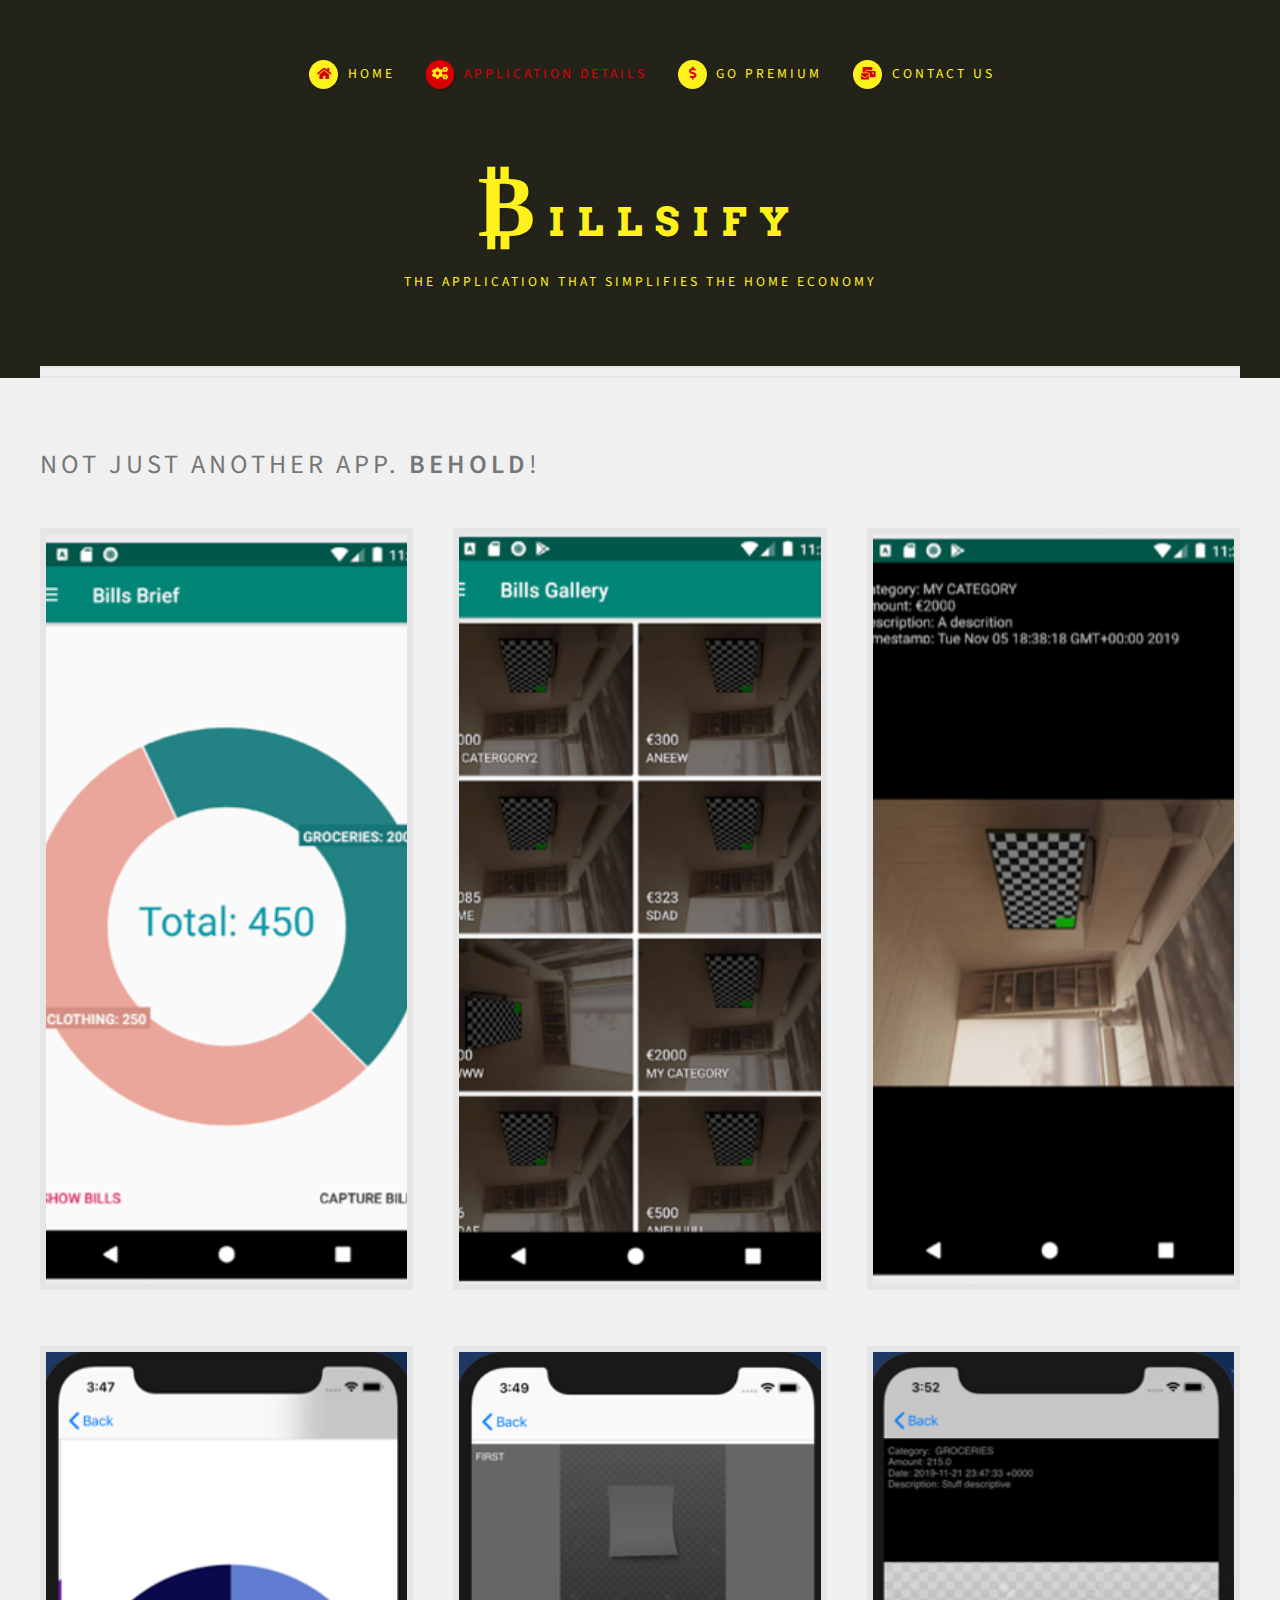
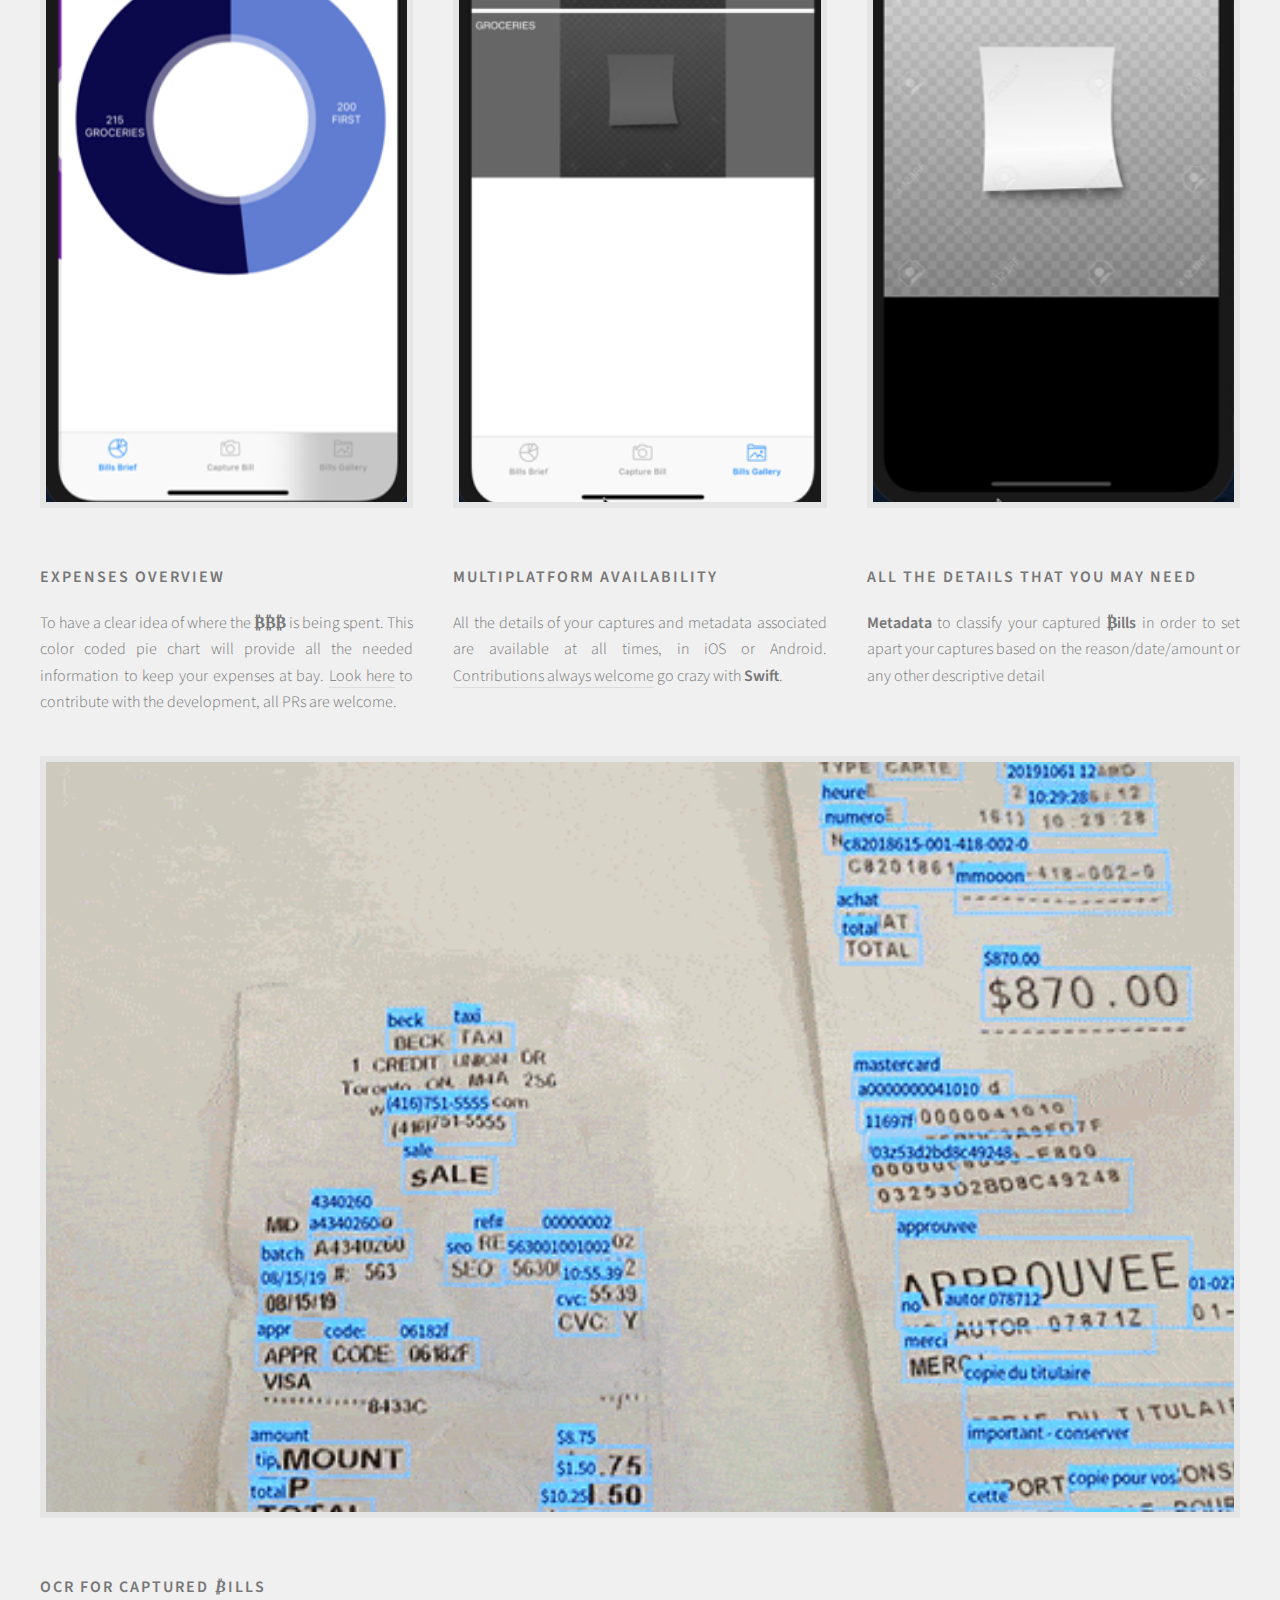
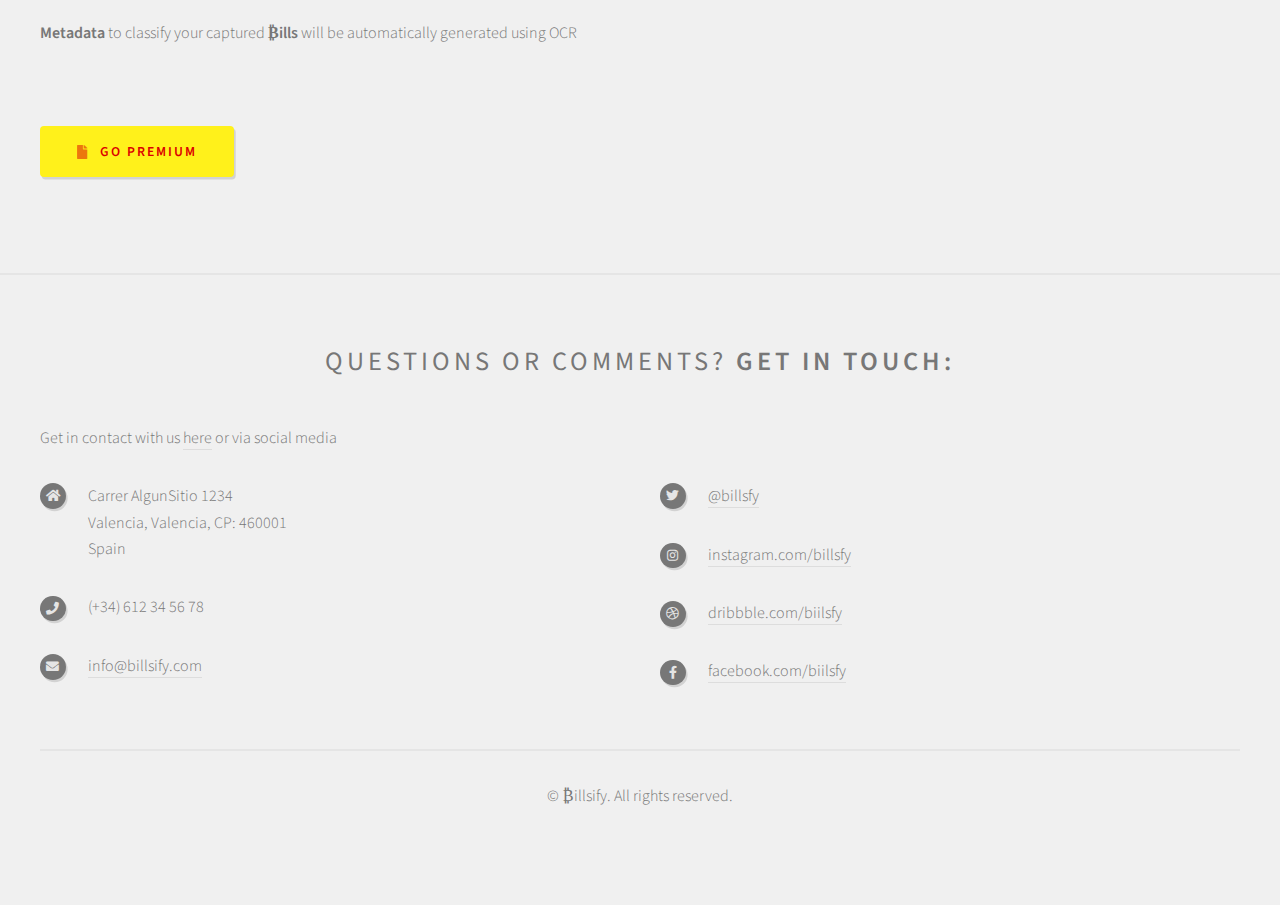
==== views/application_details.html @ 8089e992 "Initial markup for Bilsify web app" ====
<!DOCTYPE HTML>
<html lang="en">
	<head>
		<title>Billsify Home</title>
		<meta charset="utf-8" />
		<link rel="shortcut icon" href="../images/favicon.ico" type="image/x-icon">
		<meta name="viewport" content="width=device-width, initial-scale=1" />
		<link rel="stylesheet" href="../css/main.css" />
	</head>
	<body class="left-sidebar is-preload">
		<div id="page-wrapper">

			<!-- Header -->
				<section id="header">
					<div class="container">

						<!-- Logo -->
						<h1 id="logo"><a href="../index.html"><i>₿</i>illsify</a></h1>
						<p>The application that simplifies the home economy</p>

						<!-- Nav -->
						<nav id="nav">
							<ul>
								<li><a class="icon solid fa-home" href="../index.html"><span>Home</span></a></li>
								<li class="active"><a class="icon solid fa-cogs" href="application_details.html"><span>Application Details</span></a></li>
								<li><a class="icon solid fa-dollar-sign" href="go_premium.html"><span>Go premium </span></a></li>
								<li><a class="icon solid fa-mail-bulk" href="contact.html"><span>Contact Us</span></a></li>
							</ul>
						</nav>

					</div>
				</section>

			<!-- Main -->
				<section id="main">
					<div class="container">
						<header>
							<h2>Not just another app. <strong>Behold</strong>!</h2>
						</header>
						<div class="row aln-center">
							<div class="col-4 col-6-medium col-12-small">

								<!-- Feature -->
								<section>
									<a href="application_details.html" class="image featured"><img src="../images/AppHome.png" alt="Bllsify Home Android" /></a>
									<a href="application_details.html" class="image featured"><img src="../images/AppHomeiOS.png" alt="Bllsify Home iOS" /></a>
									<header>
										<h3>Expenses overview</h3>
									</header>
									<p>To have a clear idea of where the <strong>₿₿₿</strong> is being spent. This color coded pie chart will provide all the needed information to keep your expenses at bay.
										<a href="https://github.com/lismenealo/billsify_android">Look here</a> to contribute with the development, all PRs are welcome.</p>
								</section>

							</div>
							<div class="col-4 col-6-medium col-12-small">

								<!-- Feature -->
								<section>
									<a href="application_details.html" class="image featured"><img src="../images/AppBillsGallery.png" alt="Bills Gallery Android Application" /></a>
									<a href="application_details.html" class="image featured"><img src="../images/AppBillsGalleryiOS.png" alt="Bills Gallery iOS Application" /></a>
									<header>
										<h3>Multiplatform availability</h3>
									</header>
									<p>All the details of your captures and metadata associated are available at all times, in iOS or Android.
										<a href="https://github.com/lismenealo/billsify_macos">Contributions always welcome</a> go crazy with <strong>Swift</strong>.</p>
								</section>

							</div>
							<div class="col-4 col-6-medium col-12-small">

								<!-- Feature -->
								<section>
									<a href="application_details.html" class="image featured"><img src="../images/AppsBillDetails.png" alt="Bill's details Android Application" /></a>
									<a href="application_details.html" class="image featured"><img src="../images/AppsBillDetailsiOS.png" alt="Bill's details iOS Application" /></a>
									<header>
										<h3>All the details that you may need</h3>
									</header>
									<p><strong>Metadata</strong> to classify your captured <strong>₿ills</strong>
										in order to set apart your captures based on the reason/date/amount or any other descriptive detail</p>
								</section>

							</div>
							<div class="col-12">
								<!-- Feature -->
								<section>
									<a href="application_details.html" class="image featured"><img src="../images/OCR-Animation-Low-Quality-Image-540px-opt.gif" alt="Bill's details iOS Application" /></a>
									<header>
										<h3>OCR for captured <i>₿</i>ills</h3>
									</header>
									<p><strong>Metadata</strong> to classify your captured <strong>₿ills</strong> will be automatically generated using OCR</p>
								</section>
							</div>
							<div class="col-12">
								<ul class="actions">
									<li><a href="go_premium.html" class="button icon solid fa-file">Go Premium</a></li>
								</ul>
							</div>
						</div>
					</div>
				</section>

			<!-- Footer -->
				<section id="footer">
					<div class="container">
						<header>
							<h2>Questions or comments? <strong>Get in <a href="contact.html">touch:</a></strong></h2>
						</header>
						<div class="row">
							<div class="col-12 col-12-medium">
								<section>
									<h2 class="hidden">Contact us</h2>
									<p>Get in contact with us <a href="contact.html">here</a> or via social media</p>
									<div class="row">
										<div class="col-6 col-12-small">
											<ul class="icons">
												<li class="icon solid fa-home">
													Carrer AlgunSitio 1234<br />
													Valencia, Valencia, CP: 460001<br />
													Spain
												</li>
												<li class="icon solid fa-phone">
													(+34) 612 34 56 78
												</li>
												<li class="icon solid fa-envelope">
													<a href="contact.html#">info@billsify.com</a>
												</li>
											</ul>
										</div>
										<div class="col-6 col-12-small">
											<ul class="icons">
												<li class="icon brands fa-twitter">
													<a href="#">@billsfy</a>
												</li>
												<li class="icon brands fa-instagram">
													<a href="#">instagram.com/billsfy</a>
												</li>
												<li class="icon brands fa-dribbble">
													<a href="#">dribbble.com/biilsfy</a>
												</li>
												<li class="icon brands fa-facebook-f">
													<a href="#">facebook.com/biilsfy</a>
												</li>
											</ul>
										</div>
									</div>
								</section>
							</div>
						</div>
					</div>
					<div id="copyright" class="container">
						<ul class="links">
							<li>&copy; ₿illsify. All rights reserved.</li>
						</ul>
					</div>
				</section>

		</div>
	</body>
</html>
---- css/main.css ----
@import url("fontawesome-all.min.css");
@import url("https://fonts.googleapis.com/css?family=Source+Sans+Pro:300,400,600|Arvo:700");

:root {
	--main-bg-color: #23231a;
	--main-accent-color: #db0000;
	--main-basic-color: #fff11b;
	--banner-border: #e5e5e5;
	--body-bg: #f0f0f0;
	--body-basic-color: #777;
}

html, body, div, span, applet, object,
iframe, h1, h2, h3, h4, h5, h6, p, blockquote,
pre, a, abbr, acronym, address, big, cite,
code, del, dfn, em, img, ins, kbd, q, s, samp,
small, strike, strong, sub, sup, tt, var, b,
u, i, center, dl, dt, dd, ol, ul, li, fieldset,
form, label, legend, table, caption, tbody,
tfoot, thead, tr, th, td, article, aside,
canvas, details, embed, figure, figcaption,
footer, header, hgroup, menu, nav, output, ruby,
section, summary, time, mark, audio, video {
	margin: 0;
	padding: 0;
	border: 0;
	font-size: 100%;
	font: inherit;
	vertical-align: baseline;
}

article, aside, details, figcaption, figure,
footer, header, hgroup, menu, nav, section {
	display: block;
}

body {
	line-height: 1;
}

ol, ul {
	list-style: none;
}

blockquote, q {
	quotes: none;
}

blockquote:before, blockquote:after, q:before, q:after {
		content: '';
		content: none;
}

table {
	border-collapse: collapse;
	border-spacing: 0;
}

body {
	-webkit-text-size-adjust: none;
}

mark {
	background-color: transparent;
	color: inherit;
}

input::-moz-focus-inner {
	border: 0;
	padding: 0;
}

input:not([type=checkbox]), select, textarea {
	-moz-appearance: none;
	-webkit-appearance: none;
	-ms-appearance: none;
	appearance: none;
}

.hidden {
	display: none !important;
}
/* Basic */

	html {
		box-sizing: border-box;
	}

	*, *:before, *:after {
		box-sizing: inherit;
	}

	body {
		background:  var(--body-bg);
	}

	body.is-preload *, body.is-preload *:before, body.is-preload *:after {
			-moz-animation: none !important;
			-webkit-animation: none !important;
			-ms-animation: none !important;
			animation: none !important;
			-moz-transition: none !important;
			-webkit-transition: none !important;
			-ms-transition: none !important;
			transition: none !important;
	}

	body, input, textarea, select {
		font-family: 'Source Sans Pro';
		font-weight: 300;
		color: var(--body-basic-color);
		line-height: 1.65em;
		font-size: 15pt;
	}

	h1, h2, h3, h4, h5, h6 {
		font-weight: 600;
		text-transform: uppercase;
		color:  var(--body-basic-color);
	}

	h1 a, h2 a, h3 a, h4 a, h5 a, h6 a {
		color: inherit;
		text-decoration: none;
		border: 0;
	}

	h2 {
		font-size: 1.65em;
		font-weight: 400;
		letter-spacing: 4px;
		margin: 0 0 1.5em 0;
		line-height: 1.75em;
	}

	h3 {
		font-size: 1em;
		letter-spacing: 2px;
		margin: 0 0 1.25em 0;
	}

	a {
		-moz-transition: color 0.25s ease-in-out, border-bottom-color 0.25s ease-in-out;
		-webkit-transition: color 0.25s ease-in-out, border-bottom-color 0.25s ease-in-out;
		-ms-transition: color 0.25s ease-in-out, border-bottom-color 0.25s ease-in-out;
		transition: color 0.25s ease-in-out, border-bottom-color 0.25s ease-in-out;
		color: var(--body-basic-color);
		text-decoration: none;
		border-bottom: solid 1px #ddd;
	}

		a strong {
			-moz-transition: color 0.25s ease-in-out, border-bottom-color 0.25s ease-in-out;
			-webkit-transition: color 0.25s ease-in-out, border-bottom-color 0.25s ease-in-out;
			-ms-transition: color 0.25s ease-in-out, border-bottom-color 0.25s ease-in-out;
			transition: color 0.25s ease-in-out, border-bottom-color 0.25s ease-in-out;
		}

		a:hover {
			color:  var(--main-accent-color);
			border-bottom-color: rgba(255, 255, 255, 0);
		}

			a:hover strong {
				color:  var(--main-accent-color);
			}

	strong, b {
		font-weight: 600;
		color: var(--body-basic-color);
	}

	em, i {
		font-style: italic;
	}

	sub {
		position: relative;
		top: 0.5em;
		font-size: 0.8em;
	}

	sup {
		position: relative;
		top: -0.5em;
		font-size: 0.8em;
	}

	hr {
		border: 0;
		border-top: solid 1px var(--banner-border);
	}

	blockquote {
		border-left: solid 0.5em var(--banner-border);
		padding: 1em 0 1em 2em;
		font-style: italic;
	}

	p {
		text-align: justify;
		margin-bottom: 2em;
	}

	ul, ol, dl, table, blockquote {
		margin-bottom: 2em;
	}

	br.clear {
		clear: both;
	}

/* Container */

	.container {
		margin: 0 auto;
		max-width: 100%;
		width: 70em;
	}

		@media screen and (max-width: 1680px) {

			.container {
				width: 68em;
			}

		}

		@media screen and (max-width: 1280px) {

			.container {
				width: calc(100% - 80px);
			}

		}

		@media screen and (max-width: 980px) {

			.container {
				width: calc(100% - 100px);
			}

		}

		@media screen and (max-width: 736px) {

			.container {
				width: calc(100% - 40px);
			}

		}

/* Row */

	.row {
		display: flex;
		flex-wrap: wrap;
		box-sizing: border-box;
		align-items: stretch;
	}

		.row > * {
			box-sizing: border-box;
		}

		.row.gtr-uniform > * > :last-child {
			margin-bottom: 0;
		}

		.row.aln-left {
			justify-content: flex-start;
		}

		.row.aln-center {
			justify-content: center;
		}

		.row.aln-right {
			justify-content: flex-end;
		}

		.row.aln-top {
			align-items: flex-start;
		}

		.row.aln-middle {
			align-items: center;
		}

		.row.aln-bottom {
			align-items: flex-end;
		}

		.row > .imp {
			order: -1;
		}

		.row > .col-1 {
			width: 8.33333%;
		}

		.row > .off-1 {
			margin-left: 8.33333%;
		}

		.row > .col-2 {
			width: 16.66667%;
		}

		.row > .off-2 {
			margin-left: 16.66667%;
		}

		.row > .col-3 {
			width: 25%;
		}

		.row > .off-3 {
			margin-left: 25%;
		}

		.row > .col-4 {
			width: 33.33333%;
		}

		.row > .off-4 {
			margin-left: 33.33333%;
		}

		.row > .col-5 {
			width: 41.66667%;
		}

		.row > .off-5 {
			margin-left: 41.66667%;
		}

		.row > .col-6 {
			width: 50%;
		}

		.row > .off-6 {
			margin-left: 50%;
		}

		.row > .col-7 {
			width: 58.33333%;
		}

		.row > .off-7 {
			margin-left: 58.33333%;
		}

		.row > .col-8 {
			width: 66.66667%;
		}

		.row > .off-8 {
			margin-left: 66.66667%;
		}

		.row > .col-9 {
			width: 75%;
		}

		.row > .off-9 {
			margin-left: 75%;
		}

		.row > .col-10 {
			width: 83.33333%;
		}

		.row > .off-10 {
			margin-left: 83.33333%;
		}

		.row > .col-11 {
			width: 91.66667%;
		}

		.row > .off-11 {
			margin-left: 91.66667%;
		}

		.row > .col-12 {
			width: 100%;
		}

		.row > .off-12 {
			margin-left: 100%;
		}

		.row.gtr-0 {
			margin-top: 0px;
			margin-left: 0px;
		}

			.row.gtr-0 > * {
				padding: 0px 0 0 0px;
			}

			.row.gtr-0.gtr-uniform {
				margin-top: 0px;
			}

				.row.gtr-0.gtr-uniform > * {
					padding-top: 0px;
				}

		.row.gtr-25 {
			margin-top: -12.5px;
			margin-left: -12.5px;
		}

			.row.gtr-25 > * {
				padding: 12.5px 0 0 12.5px;
			}

			.row.gtr-25.gtr-uniform {
				margin-top: -12.5px;
			}

				.row.gtr-25.gtr-uniform > * {
					padding-top: 12.5px;
				}

		.row.gtr-50 {
			margin-top: -25px;
			margin-left: -25px;
		}

			.row.gtr-50 > * {
				padding: 25px 0 0 25px;
			}

			.row.gtr-50.gtr-uniform {
				margin-top: -25px;
			}

				.row.gtr-50.gtr-uniform > * {
					padding-top: 25px;
				}

		.row {
			margin-top: -50px;
			margin-left: -50px;
		}

			.row > * {
				padding: 50px 0 0 50px;
			}

			.row.gtr-uniform {
				margin-top: -50px;
			}

				.row.gtr-uniform > * {
					padding-top: 50px;
				}

		.row.gtr-150 {
			margin-top: -75px;
			margin-left: -75px;
		}

			.row.gtr-150 > * {
				padding: 75px 0 0 75px;
			}

			.row.gtr-150.gtr-uniform {
				margin-top: -75px;
			}

				.row.gtr-150.gtr-uniform > * {
					padding-top: 75px;
				}

		.row.gtr-200 {
			margin-top: -100px;
			margin-left: -100px;
		}

			.row.gtr-200 > * {
				padding: 100px 0 0 100px;
			}

			.row.gtr-200.gtr-uniform {
				margin-top: -100px;
			}

				.row.gtr-200.gtr-uniform > * {
					padding-top: 100px;
				}

		@media screen and (max-width: 1680px) {

			.row {
				display: flex;
				flex-wrap: wrap;
				box-sizing: border-box;
				align-items: stretch;
			}

				.row > * {
					box-sizing: border-box;
				}

				.row.gtr-uniform > * > :last-child {
					margin-bottom: 0;
				}

				.row.aln-left {
					justify-content: flex-start;
				}

				.row.aln-center {
					justify-content: center;
				}

				.row.aln-right {
					justify-content: flex-end;
				}

				.row.aln-top {
					align-items: flex-start;
				}

				.row.aln-middle {
					align-items: center;
				}

				.row.aln-bottom {
					align-items: flex-end;
				}

				.row > .imp-xlarge {
					order: -1;
				}

				.row > .col-1-xlarge {
					width: 8.33333%;
				}

				.row > .off-1-xlarge {
					margin-left: 8.33333%;
				}

				.row > .col-2-xlarge {
					width: 16.66667%;
				}

				.row > .off-2-xlarge {
					margin-left: 16.66667%;
				}

				.row > .col-3-xlarge {
					width: 25%;
				}

				.row > .off-3-xlarge {
					margin-left: 25%;
				}

				.row > .col-4-xlarge {
					width: 33.33333%;
				}

				.row > .off-4-xlarge {
					margin-left: 33.33333%;
				}

				.row > .col-5-xlarge {
					width: 41.66667%;
				}

				.row > .off-5-xlarge {
					margin-left: 41.66667%;
				}

				.row > .col-6-xlarge {
					width: 50%;
				}

				.row > .off-6-xlarge {
					margin-left: 50%;
				}

				.row > .col-7-xlarge {
					width: 58.33333%;
				}

				.row > .off-7-xlarge {
					margin-left: 58.33333%;
				}

				.row > .col-8-xlarge {
					width: 66.66667%;
				}

				.row > .off-8-xlarge {
					margin-left: 66.66667%;
				}

				.row > .col-9-xlarge {
					width: 75%;
				}

				.row > .off-9-xlarge {
					margin-left: 75%;
				}

				.row > .col-10-xlarge {
					width: 83.33333%;
				}

				.row > .off-10-xlarge {
					margin-left: 83.33333%;
				}

				.row > .col-11-xlarge {
					width: 91.66667%;
				}

				.row > .off-11-xlarge {
					margin-left: 91.66667%;
				}

				.row > .col-12-xlarge {
					width: 100%;
				}

				.row > .off-12-xlarge {
					margin-left: 100%;
				}

				.row.gtr-0 {
					margin-top: 0px;
					margin-left: 0px;
				}

					.row.gtr-0 > * {
						padding: 0px 0 0 0px;
					}

					.row.gtr-0.gtr-uniform {
						margin-top: 0px;
					}

						.row.gtr-0.gtr-uniform > * {
							padding-top: 0px;
						}

				.row.gtr-25 {
					margin-top: -12.5px;
					margin-left: -12.5px;
				}

					.row.gtr-25 > * {
						padding: 12.5px 0 0 12.5px;
					}

					.row.gtr-25.gtr-uniform {
						margin-top: -12.5px;
					}

						.row.gtr-25.gtr-uniform > * {
							padding-top: 12.5px;
						}

				.row.gtr-50 {
					margin-top: -25px;
					margin-left: -25px;
				}

					.row.gtr-50 > * {
						padding: 25px 0 0 25px;
					}

					.row.gtr-50.gtr-uniform {
						margin-top: -25px;
					}

						.row.gtr-50.gtr-uniform > * {
							padding-top: 25px;
						}

				.row {
					margin-top: -50px;
					margin-left: -50px;
				}

					.row > * {
						padding: 50px 0 0 50px;
					}

					.row.gtr-uniform {
						margin-top: -50px;
					}

						.row.gtr-uniform > * {
							padding-top: 50px;
						}

				.row.gtr-150 {
					margin-top: -75px;
					margin-left: -75px;
				}

					.row.gtr-150 > * {
						padding: 75px 0 0 75px;
					}

					.row.gtr-150.gtr-uniform {
						margin-top: -75px;
					}

						.row.gtr-150.gtr-uniform > * {
							padding-top: 75px;
						}

				.row.gtr-200 {
					margin-top: -100px;
					margin-left: -100px;
				}

					.row.gtr-200 > * {
						padding: 100px 0 0 100px;
					}

					.row.gtr-200.gtr-uniform {
						margin-top: -100px;
					}

						.row.gtr-200.gtr-uniform > * {
							padding-top: 100px;
						}

		}

		@media screen and (max-width: 1280px) {

			.row {
				display: flex;
				flex-wrap: wrap;
				box-sizing: border-box;
				align-items: stretch;
			}

				.row > * {
					box-sizing: border-box;
				}

				.row.gtr-uniform > * > :last-child {
					margin-bottom: 0;
				}

				.row.aln-left {
					justify-content: flex-start;
				}

				.row.aln-center {
					justify-content: center;
				}

				.row.aln-right {
					justify-content: flex-end;
				}

				.row.aln-top {
					align-items: flex-start;
				}

				.row.aln-middle {
					align-items: center;
				}

				.row.aln-bottom {
					align-items: flex-end;
				}

				.row > .imp-large {
					order: -1;
				}

				.row > .col-1-large {
					width: 8.33333%;
				}

				.row > .off-1-large {
					margin-left: 8.33333%;
				}

				.row > .col-2-large {
					width: 16.66667%;
				}

				.row > .off-2-large {
					margin-left: 16.66667%;
				}

				.row > .col-3-large {
					width: 25%;
				}

				.row > .off-3-large {
					margin-left: 25%;
				}

				.row > .col-4-large {
					width: 33.33333%;
				}

				.row > .off-4-large {
					margin-left: 33.33333%;
				}

				.row > .col-5-large {
					width: 41.66667%;
				}

				.row > .off-5-large {
					margin-left: 41.66667%;
				}

				.row > .col-6-large {
					width: 50%;
				}

				.row > .off-6-large {
					margin-left: 50%;
				}

				.row > .col-7-large {
					width: 58.33333%;
				}

				.row > .off-7-large {
					margin-left: 58.33333%;
				}

				.row > .col-8-large {
					width: 66.66667%;
				}

				.row > .off-8-large {
					margin-left: 66.66667%;
				}

				.row > .col-9-large {
					width: 75%;
				}

				.row > .off-9-large {
					margin-left: 75%;
				}

				.row > .col-10-large {
					width: 83.33333%;
				}

				.row > .off-10-large {
					margin-left: 83.33333%;
				}

				.row > .col-11-large {
					width: 91.66667%;
				}

				.row > .off-11-large {
					margin-left: 91.66667%;
				}

				.row > .col-12-large {
					width: 100%;
				}

				.row > .off-12-large {
					margin-left: 100%;
				}

				.row.gtr-0 {
					margin-top: 0px;
					margin-left: 0px;
				}

					.row.gtr-0 > * {
						padding: 0px 0 0 0px;
					}

					.row.gtr-0.gtr-uniform {
						margin-top: 0px;
					}

						.row.gtr-0.gtr-uniform > * {
							padding-top: 0px;
						}

				.row.gtr-25 {
					margin-top: -10px;
					margin-left: -10px;
				}

					.row.gtr-25 > * {
						padding: 10px 0 0 10px;
					}

					.row.gtr-25.gtr-uniform {
						margin-top: -10px;
					}

						.row.gtr-25.gtr-uniform > * {
							padding-top: 10px;
						}

				.row.gtr-50 {
					margin-top: -20px;
					margin-left: -20px;
				}

					.row.gtr-50 > * {
						padding: 20px 0 0 20px;
					}

					.row.gtr-50.gtr-uniform {
						margin-top: -20px;
					}

						.row.gtr-50.gtr-uniform > * {
							padding-top: 20px;
						}

				.row {
					margin-top: -40px;
					margin-left: -40px;
				}

					.row > * {
						padding: 40px 0 0 40px;
					}

					.row.gtr-uniform {
						margin-top: -40px;
					}

						.row.gtr-uniform > * {
							padding-top: 40px;
						}

				.row.gtr-150 {
					margin-top: -60px;
					margin-left: -60px;
				}

					.row.gtr-150 > * {
						padding: 60px 0 0 60px;
					}

					.row.gtr-150.gtr-uniform {
						margin-top: -60px;
					}

						.row.gtr-150.gtr-uniform > * {
							padding-top: 60px;
						}

				.row.gtr-200 {
					margin-top: -80px;
					margin-left: -80px;
				}

					.row.gtr-200 > * {
						padding: 80px 0 0 80px;
					}

					.row.gtr-200.gtr-uniform {
						margin-top: -80px;
					}

						.row.gtr-200.gtr-uniform > * {
							padding-top: 80px;
						}

		}

		@media screen and (max-width: 980px) {

			.row {
				display: flex;
				flex-wrap: wrap;
				box-sizing: border-box;
				align-items: stretch;
			}

				.row > * {
					box-sizing: border-box;
				}

				.row.gtr-uniform > * > :last-child {
					margin-bottom: 0;
				}

				.row.aln-left {
					justify-content: flex-start;
				}

				.row.aln-center {
					justify-content: center;
				}

				.row.aln-right {
					justify-content: flex-end;
				}

				.row.aln-top {
					align-items: flex-start;
				}

				.row.aln-middle {
					align-items: center;
				}

				.row.aln-bottom {
					align-items: flex-end;
				}

				.row > .imp-medium {
					order: -1;
				}

				.row > .col-1-medium {
					width: 8.33333%;
				}

				.row > .off-1-medium {
					margin-left: 8.33333%;
				}

				.row > .col-2-medium {
					width: 16.66667%;
				}

				.row > .off-2-medium {
					margin-left: 16.66667%;
				}

				.row > .col-3-medium {
					width: 25%;
				}

				.row > .off-3-medium {
					margin-left: 25%;
				}

				.row > .col-4-medium {
					width: 33.33333%;
				}

				.row > .off-4-medium {
					margin-left: 33.33333%;
				}

				.row > .col-5-medium {
					width: 41.66667%;
				}

				.row > .off-5-medium {
					margin-left: 41.66667%;
				}

				.row > .col-6-medium {
					width: 50%;
				}

				.row > .off-6-medium {
					margin-left: 50%;
				}

				.row > .col-7-medium {
					width: 58.33333%;
				}

				.row > .off-7-medium {
					margin-left: 58.33333%;
				}

				.row > .col-8-medium {
					width: 66.66667%;
				}

				.row > .off-8-medium {
					margin-left: 66.66667%;
				}

				.row > .col-9-medium {
					width: 75%;
				}

				.row > .off-9-medium {
					margin-left: 75%;
				}

				.row > .col-10-medium {
					width: 83.33333%;
				}

				.row > .off-10-medium {
					margin-left: 83.33333%;
				}

				.row > .col-11-medium {
					width: 91.66667%;
				}

				.row > .off-11-medium {
					margin-left: 91.66667%;
				}

				.row > .col-12-medium {
					width: 100%;
				}

				.row > .off-12-medium {
					margin-left: 100%;
				}

				.row.gtr-0 {
					margin-top: 0px;
					margin-left: 0px;
				}

					.row.gtr-0 > * {
						padding: 0px 0 0 0px;
					}

					.row.gtr-0.gtr-uniform {
						margin-top: 0px;
					}

						.row.gtr-0.gtr-uniform > * {
							padding-top: 0px;
						}

				.row.gtr-25 {
					margin-top: -12.5px;
					margin-left: -12.5px;
				}

					.row.gtr-25 > * {
						padding: 12.5px 0 0 12.5px;
					}

					.row.gtr-25.gtr-uniform {
						margin-top: -12.5px;
					}

						.row.gtr-25.gtr-uniform > * {
							padding-top: 12.5px;
						}

				.row.gtr-50 {
					margin-top: -25px;
					margin-left: -25px;
				}

					.row.gtr-50 > * {
						padding: 25px 0 0 25px;
					}

					.row.gtr-50.gtr-uniform {
						margin-top: -25px;
					}

						.row.gtr-50.gtr-uniform > * {
							padding-top: 25px;
						}

				.row {
					margin-top: -50px;
					margin-left: -50px;
				}

					.row > * {
						padding: 50px 0 0 50px;
					}

					.row.gtr-uniform {
						margin-top: -50px;
					}

						.row.gtr-uniform > * {
							padding-top: 50px;
						}

				.row.gtr-150 {
					margin-top: -75px;
					margin-left: -75px;
				}

					.row.gtr-150 > * {
						padding: 75px 0 0 75px;
					}

					.row.gtr-150.gtr-uniform {
						margin-top: -75px;
					}

						.row.gtr-150.gtr-uniform > * {
							padding-top: 75px;
						}

				.row.gtr-200 {
					margin-top: -100px;
					margin-left: -100px;
				}

					.row.gtr-200 > * {
						padding: 100px 0 0 100px;
					}

					.row.gtr-200.gtr-uniform {
						margin-top: -100px;
					}

						.row.gtr-200.gtr-uniform > * {
							padding-top: 100px;
						}

		}

		@media screen and (max-width: 736px) {

			.row {
				display: flex;
				flex-wrap: wrap;
				box-sizing: border-box;
				align-items: stretch;
			}

				.row > * {
					box-sizing: border-box;
				}

				.row.gtr-uniform > * > :last-child {
					margin-bottom: 0;
				}

				.row.aln-left {
					justify-content: flex-start;
				}

				.row.aln-center {
					justify-content: center;
				}

				.row.aln-right {
					justify-content: flex-end;
				}

				.row.aln-top {
					align-items: flex-start;
				}

				.row.aln-middle {
					align-items: center;
				}

				.row.aln-bottom {
					align-items: flex-end;
				}

				.row > .imp-small {
					order: -1;
				}

				.row > .col-1-small {
					width: 8.33333%;
				}

				.row > .off-1-small {
					margin-left: 8.33333%;
				}

				.row > .col-2-small {
					width: 16.66667%;
				}

				.row > .off-2-small {
					margin-left: 16.66667%;
				}

				.row > .col-3-small {
					width: 25%;
				}

				.row > .off-3-small {
					margin-left: 25%;
				}

				.row > .col-4-small {
					width: 33.33333%;
				}

				.row > .off-4-small {
					margin-left: 33.33333%;
				}

				.row > .col-5-small {
					width: 41.66667%;
				}

				.row > .off-5-small {
					margin-left: 41.66667%;
				}

				.row > .col-6-small {
					width: 50%;
				}

				.row > .off-6-small {
					margin-left: 50%;
				}

				.row > .col-7-small {
					width: 58.33333%;
				}

				.row > .off-7-small {
					margin-left: 58.33333%;
				}

				.row > .col-8-small {
					width: 66.66667%;
				}

				.row > .off-8-small {
					margin-left: 66.66667%;
				}

				.row > .col-9-small {
					width: 75%;
				}

				.row > .off-9-small {
					margin-left: 75%;
				}

				.row > .col-10-small {
					width: 83.33333%;
				}

				.row > .off-10-small {
					margin-left: 83.33333%;
				}

				.row > .col-11-small {
					width: 91.66667%;
				}

				.row > .off-11-small {
					margin-left: 91.66667%;
				}

				.row > .col-12-small {
					width: 100%;
				}

				.row > .off-12-small {
					margin-left: 100%;
				}

				.row.gtr-0 {
					margin-top: 0px;
					margin-left: 0px;
				}

					.row.gtr-0 > * {
						padding: 0px 0 0 0px;
					}

					.row.gtr-0.gtr-uniform {
						margin-top: 0px;
					}

						.row.gtr-0.gtr-uniform > * {
							padding-top: 0px;
						}

				.row.gtr-25 {
					margin-top: -7.5px;
					margin-left: -7.5px;
				}

					.row.gtr-25 > * {
						padding: 7.5px 0 0 7.5px;
					}

					.row.gtr-25.gtr-uniform {
						margin-top: -7.5px;
					}

						.row.gtr-25.gtr-uniform > * {
							padding-top: 7.5px;
						}

				.row.gtr-50 {
					margin-top: -15px;
					margin-left: -15px;
				}

					.row.gtr-50 > * {
						padding: 15px 0 0 15px;
					}

					.row.gtr-50.gtr-uniform {
						margin-top: -15px;
					}

						.row.gtr-50.gtr-uniform > * {
							padding-top: 15px;
						}

				.row {
					margin-top: -30px;
					margin-left: -30px;
				}

					.row > * {
						padding: 30px 0 0 30px;
					}

					.row.gtr-uniform {
						margin-top: -30px;
					}

						.row.gtr-uniform > * {
							padding-top: 30px;
						}

				.row.gtr-150 {
					margin-top: -45px;
					margin-left: -45px;
				}

					.row.gtr-150 > * {
						padding: 45px 0 0 45px;
					}

					.row.gtr-150.gtr-uniform {
						margin-top: -45px;
					}

						.row.gtr-150.gtr-uniform > * {
							padding-top: 45px;
						}

				.row.gtr-200 {
					margin-top: -60px;
					margin-left: -60px;
				}

					.row.gtr-200 > * {
						padding: 60px 0 0 60px;
					}

					.row.gtr-200.gtr-uniform {
						margin-top: -60px;
					}

						.row.gtr-200.gtr-uniform > * {
							padding-top: 60px;
						}

		}

/* Sections/Article */

	section, article {
		margin-bottom: 3em;
	}

	section > :last-child,
	article > :last-child,
	section:last-child,
	article:last-child {
		margin-bottom: 0;
	}

/* Image */

	.image {
		-moz-transition: opacity 0.25s ease-in-out;
		-webkit-transition: opacity 0.25s ease-in-out;
		-ms-transition: opacity 0.25s ease-in-out;
		transition: opacity 0.25s ease-in-out;
		display: inline-block;
		border: solid 6px var(--banner-border) !important;
	}

		.image:hover {
			opacity: 0.9;
		}

		.image img {
			display: block;
			width: 100%;
			height: 750px;
			object-fit: cover;
			object-position: top;
		}

		.image.fit {
			display: block;
			width: 100%;
		}

		.image.featured {
			display: block;
			width: 100%;
			margin: 0 0 3.5em 0;
		}

		.image.left {
			float: left;
			margin: 0 1.5em 1.5em 0;
			position: relative;
			top: 0.5em;
		}

		.image.centered {
			display: block;
			margin: 0 0 2em 0;
		}

			.image.centered img {
				margin: 0 auto;
				width: auto;
			}

/* List */

	ul {
		list-style: disc;
		padding-left: 1em;
	}

		ul li {
			padding-left: 0.5em;
			margin: 0.75em 0 0.75em 0;
		}

			ul li:first-child {
				margin-top: 0;
			}

	ol {
		list-style: decimal;
		padding-left: 1em;
	}

		ol li {
			padding-left: 0.5em;
			margin: 0.75em 0 0.75em 0;
		}

			ol li:first-child {
				margin-top: 0;
			}

/* Links */

	ul.links {
		list-style: none;
		padding-left: 0;
	}

		ul.links li {
			display: inline;
			border-left: solid 1px var(--banner-border);
			padding-left: 1em;
			margin: 0 0 0 1em;
		}

			ul.links li:first-child {
				margin-left: 0;
				padding-left: 0;
				border-left: 0;
			}

/* Actions */

	ul.actions {
		margin-top: 2.5em;
		clear: both;
		list-style: none;
		padding-left: 0;
	}

		ul.actions li {
			padding-left: 0;
			display: inline-block;
			margin: 0 0 0 1em;
		}

			ul.actions li:first-child {
				margin-left: 0;
			}

/* Divided */

	ul.divided {
		list-style: none;
		padding-left: 0;
	}

		ul.divided li {
			border-top: solid 2px var(--banner-border);
			padding-left: 0;
			margin: 2.5em 0 0 0;
			padding: 2.5em 0 0 0;
		}

			ul.divided li:first-child {
				border-top: 0;
				margin-top: 0;
				padding-top: 0;
			}

/* Icons */

	ul.icons {
		list-style: none;
		padding-left: 0;
	}

		ul.icons > li {
			position: relative;
			padding: 2em 0 0 3em;
			margin: 0;
		}

			ul.icons > li:before {
				position: absolute;
				left: 0;
				top: 2.6em;
				display: block;
				font-size: 0.8em;
				background: var(--body-basic-color);
				color: var(--banner-border);
				width: 2em;
				height: 2em;
				border-radius: 2em;
				line-height: 2em;
				text-align: center;
				box-shadow: 0.125em 0.175em 0 0 rgba(0, 0, 0, 0.125);
			}

			ul.icons > li:first-child {
				padding-top: 0;
			}

				ul.icons > li:first-child:before {
					top: 0;
				}

/* Form */

	form label {
		font-weight: 600;
		text-transform: uppercase;
		color: var(--body-basic-color);
		display: block;
		margin: 0 0 1em 0;
	}

	form input[type="text"],
	form input[type="email"],
	form input[type="password"],
	form select,
	form textarea {
		-moz-transition: background-color 0.25s ease-in-out;
		-webkit-transition: background-color 0.25s ease-in-out;
		-ms-transition: background-color 0.25s ease-in-out;
		transition: background-color 0.25s ease-in-out;
		-webkit-appearance: none;
		display: block;
		border: 0;
		background: var(--banner-border);
		width: 100%;
		box-shadow: inset 2px 2px 0px 0px rgba(0, 0, 0, 0.1);
		border-radius: 4px;
		line-height: 1.25em;
		padding: 0.75em 1em 0.75em 1em;
	}

		form input[type="text"]:focus,
		form input[type="email"]:focus,
		form input[type="password"]:focus,
		form select:focus,
		form textarea:focus {
			background: var(--body-bg);
		}

	form textarea {
		min-height: 11em;
	}

	form ::-webkit-input-placeholder {
		color: var(--body-basic-color) !important;
		line-height: 1.35em;
	}

	form :-moz-placeholder {
		color: var(--body-basic-color) !important;
	}

	form ::-moz-placeholder {
		color: var(--body-basic-color) !important;
	}

	form :-ms-input-placeholder {
		color: var(--body-basic-color) !important;
	}

	form ::-moz-focus-inner {
		border: 0;
	}

/* Button */

	input[type="button"],
	input[type="submit"],
	input[type="reset"],
	button,
	.button {
		-moz-transition: all 0.25s ease-in-out;
		-webkit-transition: all 0.25s ease-in-out;
		-ms-transition: all 0.25s ease-in-out;
		transition: all 0.25s ease-in-out;
		-webkit-appearance: none;
		position: relative;
		display: inline-block;
		background:  var(--main-basic-color);
		color:  var(--main-accent-color) !important;
		text-transform: uppercase;
		border-radius: 4px;
		border: 0;
		outline: 0;
		font-size: 1em;
		box-shadow: 0.125em 0.175em 0 0 rgba(0, 0, 0, 0.125);
		font-weight: 600;
		text-align: center;
		font-size: 0.85em;
		letter-spacing: 2px;
		padding: 0.85em 2.75em 0.85em 2.75em;
	}

		input[type="button"].icon:before,
		input[type="submit"].icon:before,
		input[type="reset"].icon:before,
		button.icon:before,
		.button.icon:before {
			position: relative;
			padding-right: 0.75em;
			opacity: 0.5;
			top: 0.05em;
		}

		input[type="button"]:hover,
		input[type="submit"]:hover,
		input[type="reset"]:hover,
		button:hover,
		.button:hover {
			background:  var(--main-accent-color);
			color:  var(--main-basic-color) !important;
		}

		input[type="button"]:active,
		input[type="submit"]:active,
		input[type="reset"]:active,
		button:active,
		.button:active {
			background:  var(--main-accent-color);
			color:  var(--main-basic-color) !important;
		}

		input[type="button"].alt,
		input[type="submit"].alt,
		input[type="reset"].alt,
		button.alt,
		.button.alt {
			background:  var(--main-accent-color);
			color:  var(--main-basic-color) !important;
		}

			input[type="button"].alt:hover,
			input[type="submit"].alt:hover,
			input[type="reset"].alt:hover,
			button.alt:hover,
			.button.alt:hover {
				background:  var(--main-accent-color);
				color:  var(--main-basic-color) !important;
			}

			input[type="button"].alt:active,
			input[type="submit"].alt:active,
			input[type="reset"].alt:active,
			button.alt:active,
			.button.alt:active {
				background:  var(--main-accent-color);
				color:  var(--main-basic-color) !important;
			}

			input[type="button"]:disabled,
			input[type="submit"]:disabled,
			input[type="reset"]:disabled,
			button:disabled,
			.button:disabled {
				color: var(--body-basic-color) !important;
				background: var(--body-bg);
			}

/* Box */

	.no-sidebar .box.post > header {
		text-align: center;
	}

	.box.excerpt .date {
		background: var(--body-basic-color);
		color: var(--body-bg);
		font-weight: 400;
		text-transform: uppercase;
		border-radius: 4px;
		border: 0;
		box-shadow: 0.125em 0.175em 0 0 rgba(0, 0, 0, 0.125);
		display: inline-block;
		font-size: 0.85em;
		letter-spacing: 2px;
		padding: 0.25em 1em 0.25em 1em;
		margin: 0 0 2.5em 0;
	}

/* Icons */

	.icon {
		text-decoration: none;
		position: relative;
		text-decoration: none;
	}

		.icon:before {
			-moz-osx-font-smoothing: grayscale;
			-webkit-font-smoothing: antialiased;
			display: inline-block;
			font-style: normal;
			font-variant: normal;
			text-rendering: auto;
			line-height: 1;
			text-transform: none !important;
			font-family: 'Font Awesome 5 Free';
			font-weight: 400;
		}

		.icon:before {
			line-height: inherit;
		}

		.icon > .label {
			display: none;
		}

		.icon.solid:before {
			font-weight: 900;
		}

		.icon.brands:before {
			font-family: 'Font Awesome 5 Brands';
		}

/* Page Wrapper */

	#page-wrapper > section {
		margin-bottom: 0;
	}

/* Header */

	#header {
		position: relative;
		position: relative;
		background:  var(--main-bg-color);
		text-align: center;
	}

		#header > .container {
			padding: 14em 0 7em 0;
			border-bottom: solid 2px var(--banner-border);
			box-shadow: inset 0px -8px 0px 0px var(--body-bg), inset 0px -10px 0px 0px var(--banner-border);
		}

		#header h1 {
			font-family: 'Arvo';
			font-weight: 700;
			color:  var(--main-basic-color);
			text-shadow: 0.05em 0.075em 0 rgba(0, 0, 0, 0.1);
			font-size: 3em;
			letter-spacing: 13px;
		}

			#header h1 a {
				border: 0;
			}
			#header h1 i {
				font-size: 86px;
				font-style: normal;
			}

		#header p {
			text-transform: uppercase;
			font-weight: 400;
			color:  var(--main-basic-color);
			margin: 2.5em 0 0 0;
			font-size: 0.85em;
			letter-spacing: 3px;
			text-align: center;
		}

/* Nav */

	#nav {
		position: absolute;
		top: 3em;
		left: 0;
		width: 100%;
		cursor: default;
	}

		#nav > ul > li {
			display: inline-block;
			padding-right: 2em;
		}

			#nav > ul > li:last-child {
				padding-right: 0;
			}

			#nav > ul > li > a {
				border: 0;
				text-decoration: none;
				text-transform: uppercase;
				font-weight: 400;
				color:  var(--main-basic-color);
				outline: 0;
				display: block;
			}

				#nav > ul > li > a:before {
					display: inline-block;
					background:  var(--main-basic-color);
					color:  var(--main-accent-color);
					width: 2.25em;
					font-size: 0.8em;
					height: 2.25em;
					border-radius: 2.25em;
					line-height: 2.25em;
					text-align: center;
					box-shadow: 0.125em 0.175em 0 0 rgba(0, 0, 0, 0.125);
					margin-right: 0.75em;
					-moz-transition: color 0.25s ease-in-out, background 0.25s ease-in-out;
					-webkit-transition: color 0.25s ease-in-out, background 0.25s ease-in-out;
					-o-transition: color 0.25s ease-in-out, background 0.25s ease-in-out;
					-ms-transition: color 0.25s ease-in-out, background 0.25s ease-in-out;
					transition: color 0.25s ease-in-out, background 0.25s ease-in-out;
				}

				#nav > ul > li > a > span {
					-moz-transition: color 0.25s ease-in-out;
					-webkit-transition: color 0.25s ease-in-out;
					-o-transition: color 0.25s ease-in-out;
					-ms-transition: color 0.25s ease-in-out;
					transition: color 0.25s ease-in-out;
					font-size: 0.85em;
					letter-spacing: 3px;
				}

			#nav > ul > li > ul {
				display: none;
			}

			#nav > ul > li.active > a:before,
			#nav > ul > li:hover > a:before {
				background:  var(--main-accent-color);
				color:  var(--main-basic-color);
			}

			#nav > ul > li.active > a > span,
			#nav > ul > li:hover > a > span {
				color:  var(--main-accent-color);
			}


/* Features */

	.features {
		position: relative;
		overflow: hidden;
		background: #fff;
		text-align: center;
		padding: 6em 0;
	}

		.features p {
			text-align: center;
		}

		.features ul.actions {
			margin-top: 1.25em;
		}

/* Banner */

	#banner {
		position: relative;
		overflow: hidden;
		background:  var(--main-basic-color);
		color:  var(--main-accent-color);
		text-align: center;
		border-top: solid 2px var(--banner-border);
		border-bottom: solid 2px var(--banner-border);
		box-shadow: inset 0px -8px 0px 0px var(--body-bg), inset 0px 8px 0px 0px var(--body-bg);
		position: relative;
		text-transform: uppercase;
		background-size: cover;
		padding: 10em 0;
	}

		#banner p {
			font-weight: 400;
			font-size: 2em;
			line-height: 1.5em;
			letter-spacing: 4px;
			text-align: center;
			margin: 0;
		}

		#banner strong {
			color: inherit;
		}

		#banner > .container {
			position: relative;
		}

			#banner > .container:before, #banner > .container:after {
				content: '';
				display: block;
				position: absolute;
				top: 50%;
				width: 35px;
				height: 141px;
				margin-top: -70px;
				opacity: 0.15;
			}

			#banner > .container:before {
				left: 0;
			}

			#banner > .container:after {
				-moz-transform: scaleX(-1);
				-webkit-transform: scaleX(-1);
				-ms-transform: scaleX(-1);
				transform: scaleX(-1);
				right: 0;
			}

/* Main */

	#main {
		position: relative;
		overflow: hidden;
		background: var(--body-bg);
		padding: 6em 0;
	}

/* Content */

	.content > section,
	.content > article {
		border-top: solid 2px var(--banner-border);
		box-shadow: inset 0px 8px 0px 0px #fff, inset 0px 10px 0px 0px var(--banner-border);
		margin: 5em 0 0 0;
		padding: 5em 0 0 0;
	}

		.content > section:first-child,
		.content > article:first-child {
			border-top: 0;
			box-shadow: none;
			margin: 0;
			padding: 0;
		}

/* Sidebar */

	#sidebar > section,
	#sidebar > article {
		border-top: solid 2px var(--banner-border);
		box-shadow: inset 0px 8px 0px 0px #fff, inset 0px 10px 0px 0px var(--banner-border);
		margin: 5em 0 0 0;
		padding: 5em 0 0 0;
	}

		#sidebar > section:first-child,
		#sidebar > article:first-child {
			border-top: 0;
			box-shadow: none;
			margin: 0;
			padding: 0;
		}

/* Footer */

	#footer {
		position: relative;
		overflow: hidden;
		border-top: solid 2px var(--banner-border);
		background: var(--body-bg);
		padding: 2em 0 0em 0;
	}

		#footer form input[type="text"],
		#footer form input[type="email"],
		#footer form input[type="password"],
		#footer form select,
		#footer form textarea {
			background: var(--body-bg);
		}

			#footer form input[type="text"]:focus,
			#footer form input[type="email"]:focus,
			#footer form input[type="password"]:focus,
			#footer form select:focus,
			#footer form textarea:focus {
				background: var(--banner-border);
			}

		#footer h2 {
			text-align: center;
		}

/* Copyright */

	#copyright {
		border-top: solid 2px var(--banner-border);
		text-align: center;
		margin-top: 2em;
		padding-top: 2em;
	}

/* Map */
	#map {
	height: 800px;
	width: 100%;
	margin: 4em 0;
}

/* XLarge */

	@media screen and (max-width: 1680px) {

		/* Basic */

			body, input, textarea, select {
				font-size: 13pt;
			}

	}

/* Large */

	@media screen and (max-width: 1280px) {

		/* Basic */

			body, input, textarea, select {
				font-size: 12pt;
			}

			h2 br, h3 br, h4 br, h5 br, h6 br {
				display: none;
			}

		/* Image */

			.image.left {
				max-width: 50%;
			}

			.image.right {
				max-width: 50%;
			}

		/* Header */

			#header > .container {
				padding: 12em 0 5em 0;
			}

			#header h1 {
				font-size: 2.5em;
			}

		/* Nav */

			#nav > ul > li {
				padding-right: 1.25em;
			}

		/* Features */

			.features {
				padding: 4em 0;
			}

		/* Banner */

			#banner {
				padding: 8em 0;
			}

				#banner > .container {
					padding: 0 4em;
				}

					#banner > .container br {
						display: none;
					}

		/* Main */

			#main {
				padding: 4em 0;
			}

		/* Footer */

			#footer {
				padding: 4em 0;
			}

		/* Copyright */

			#copyright {
				margin-top: 2em;
				padding-top: 2em;
			}

	}

/* Medium */

	@media screen and (max-width: 980px) {

		/* Basic */

			html, body {
				overflow-x: hidden;
			}

		/* Header */

			#header > .container {
				padding: 10em 0 7em 0;
			}

		/* Nav */

			#nav {
				display: none;
			}

		/* Nav */

			#page-wrapper {
				-moz-backface-visibility: hidden;
				-webkit-backface-visibility: hidden;
				-ms-backface-visibility: hidden;
				backface-visibility: hidden;
				-moz-transition: -moz-transform 0.5s ease;
				-webkit-transition: -webkit-transform 0.5s ease;
				-ms-transition: -ms-transform 0.5s ease;
				transition: transform 0.5s ease;
				padding-bottom: 1px;
			}

		/* Sidebar */

			#sidebar {
				padding-top: 6em;
			}

	}

/* Small */

	@media screen and (max-width: 736px) {

		/* Basic */

			body, input, textarea, select {
				font-size: 11pt;
			}

			h2, h3, h4, h5, h6 {
				font-size: 1.2em;
				letter-spacing: 2px;
				text-align: center;
				margin: 0 0 1em 0;
			}

				h2 br, h3 br, h4 br, h5 br, h6 br {
					display: none;
				}

		/* Image */

			.image.featured {
				margin: 0 0 1.5em 0;
			}

			.image.left {
				max-width: 35%;
			}

			.image.right {
				max-width: 35%;
			}

		/* Button */

			input[type="button"],
			input[type="submit"],
			input[type="reset"],
			button,
			.button {
				letter-spacing: 2px;
				display: block;
				padding: 1em 0 1em 0;
				width: 100%;
			}

		/* Actions */

			ul.actions li {
				display: block;
				margin: 1em 0 0 0;
			}

				ul.actions li:first-child {
					margin-top: 0;
				}

		/* Box */

			.box.excerpt header {
				text-align: center;
			}

		/* Header */

			#header > .container {
				padding: 6em 0 4em 0;
			}

			#header h1 {
				font-size: 2em;
				letter-spacing: 8px;
				line-height: 1.325em;
			}

			#header p {
				margin: 1.25em 0 0 0;
				letter-spacing: 2px;
			}

		/* Banner */

			#banner {
				padding: 5em 0;
			}

				#banner > .container {
					padding: 0;
				}

					#banner > .container:before, #banner > .container:after {
						display: none;
					}

				#banner p {
					font-size: 1.25em;
				}

		/* Features */

			.features {
				padding: 2em 0;
			}

				.features ul.actions {
					margin-top: 0;
				}

		/* Main */

			#main {
				padding: 2em 0;
			}

		/* Content */

			.content > section,
			.content > article {
				margin: 3em 0 0 0;
				padding: 3em 0 0 0;
			}

		/* Sidebar */

			#sidebar {
				padding-top: 3em;
			}

				#sidebar > section,
				#sidebar > article {
					margin: 3em 0 0 0;
					padding: 3em 0 0 0;
				}

		/* Footer */

			#footer {
				padding: 2em 0;
			}

				#footer ul.icons {
					margin-bottom: 0;
				}

		/* Copyright */

			#copyright .links {
				margin-bottom: 0;
			}

				#copyright .links li {
					display: block;
					padding-left: 0;
					margin-left: 0;
					border-left: 0;
				}

	}
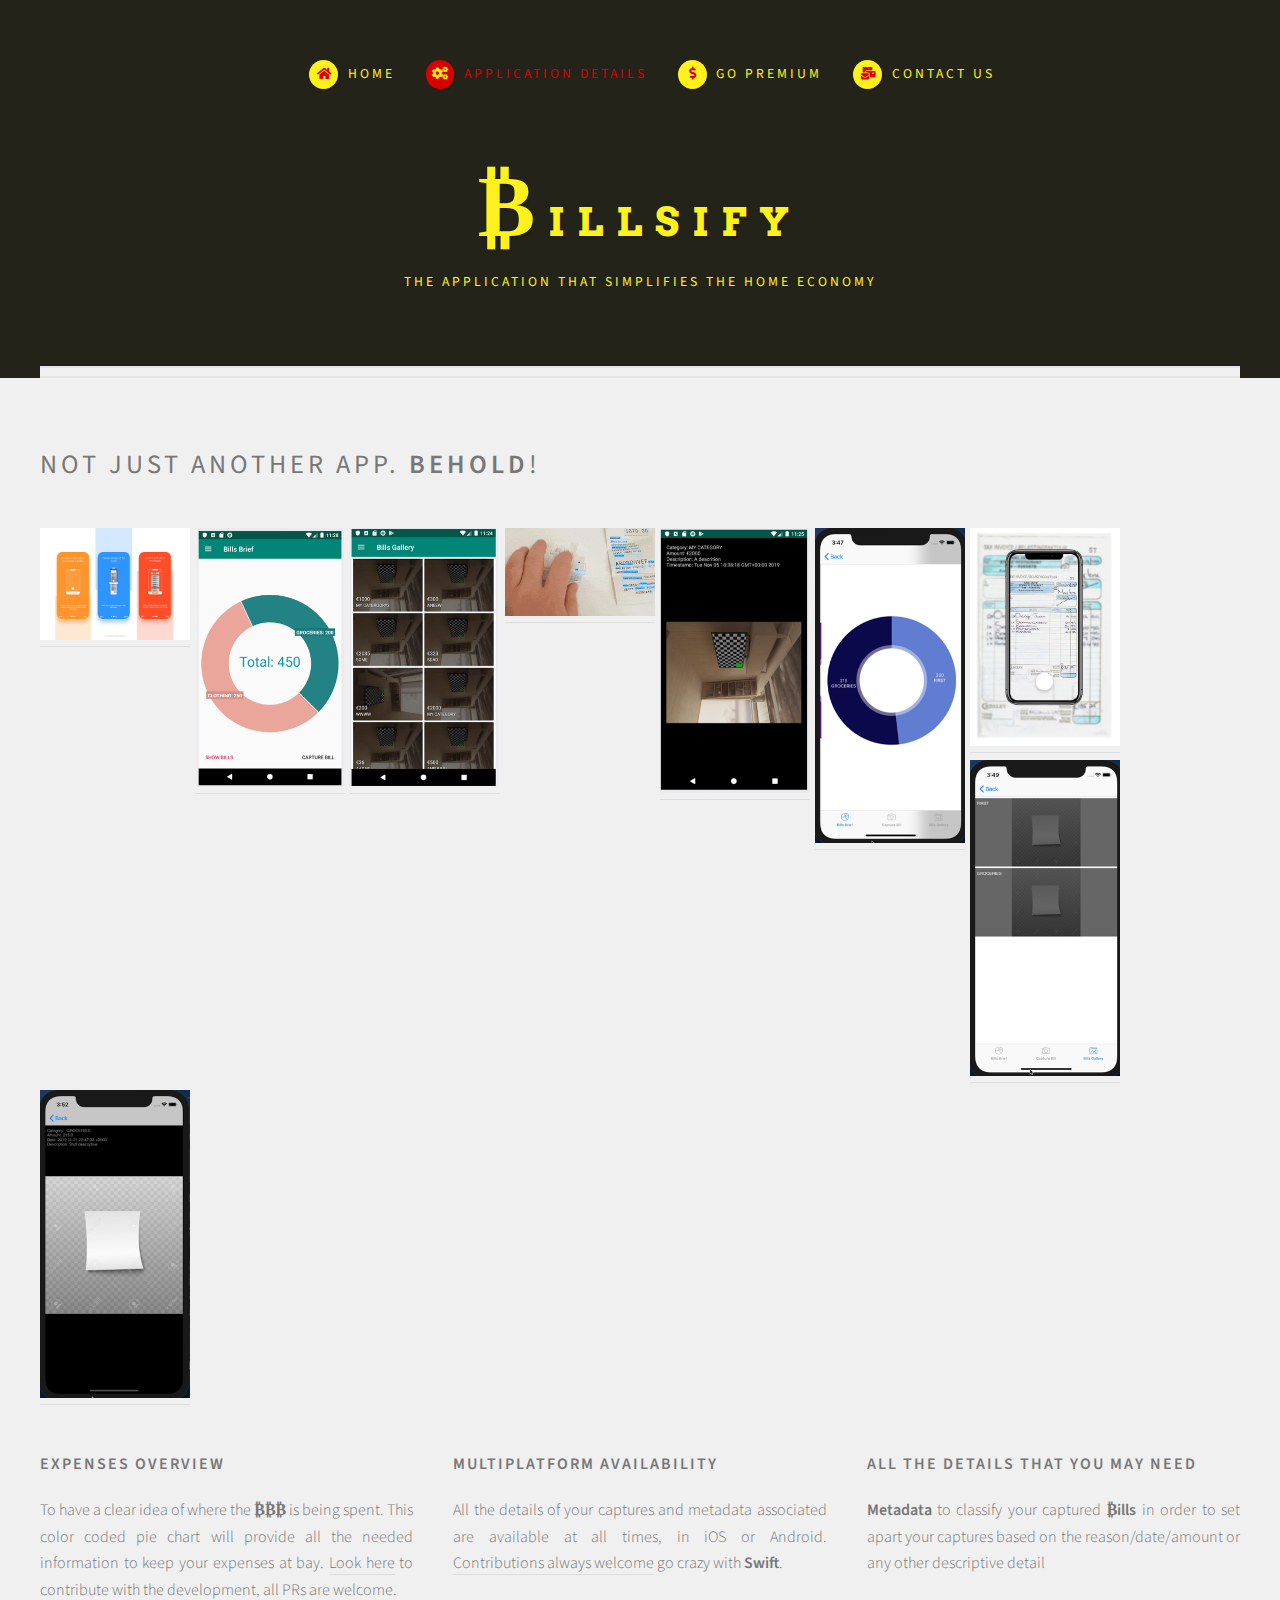
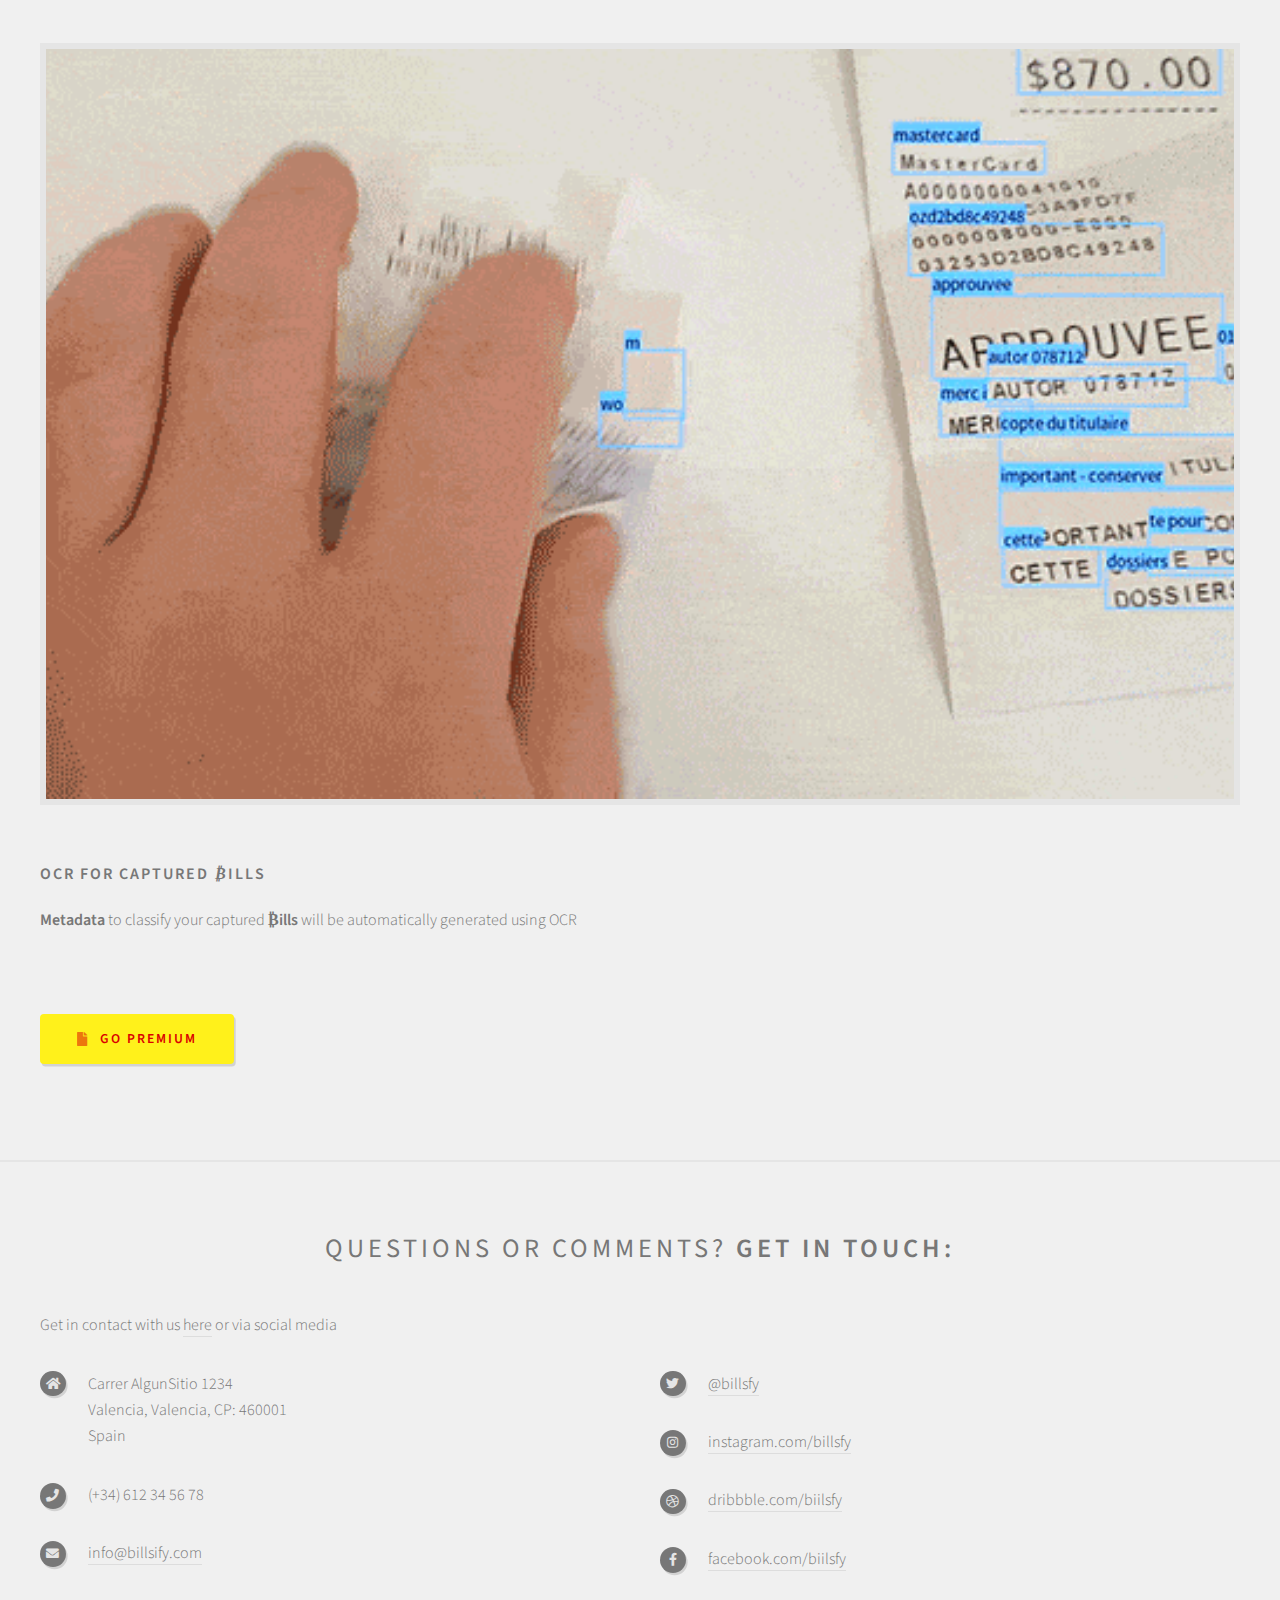
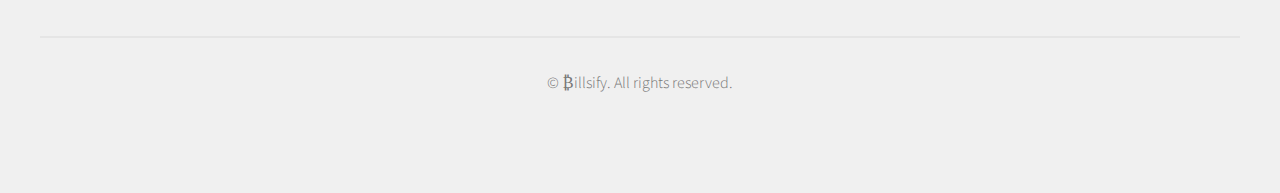
==== commit dbb3537f: "Adds library for features in app details" ====
--- a/views/application_details.html
+++ b/views/application_details.html
@@ -6,6 +6,16 @@
 		<link rel="shortcut icon" href="../images/favicon.ico" type="image/x-icon">
 		<meta name="viewport" content="width=device-width, initial-scale=1" />
 		<link rel="stylesheet" href="../css/main.css" />
+
+		<!-- Core CSS file -->
+		<link rel="stylesheet" href="../css/photoswipe.css">
+
+		<!-- Skin CSS file (styling of UI - buttons, caption, etc.)
+             In the folder of skin CSS file there are also:
+             - .png and .svg icons sprite,
+             - preloader.gif (for browsers that do not support CSS animations) -->
+		<link rel="stylesheet" href="../css/default-skin/default-skin.css">
+
 	</head>
 	<body class="left-sidebar is-preload">
 		<div id="page-wrapper">
@@ -37,13 +47,132 @@
 						<header>
 							<h2>Not just another app. <strong>Behold</strong>!</h2>
 						</header>
+
 						<div class="row aln-center">
+
+							<div class="col-12 my-gallery" itemscope itemtype="http://schema.org/ImageGallery">
+
+								<figure itemprop="associatedMedia" itemscope itemtype="http://schema.org/ImageObject">
+									<a href="../images/ocr---intro-animations.gif" itemprop="contentUrl" data-size="800x600">
+										<img src="../images/ocr---intro-animations.gif" itemprop="thumbnail" alt="Image description" />
+									</a>
+									<figcaption itemprop="caption description">
+										<header>
+											<h3>OCR for captured <i>₿</i>ills</h3>
+										</header>
+										<p><strong>Metadata</strong> to classify your captured <strong>₿ills</strong> will be automatically generated using OCR</p>
+									</figcaption>
+								</figure>
+
+								<figure itemprop="associatedMedia" itemscope itemtype="http://schema.org/ImageObject">
+									<a href="../images/AppHome.png" itemprop="contentUrl" data-size="500x850">
+										<img src="../images/AppHome.png" itemprop="thumbnail" alt="Image description" />
+									</a>
+									<figcaption itemprop="caption description">
+										<header>
+											<h3>Expenses overview</h3>
+										</header>
+										<p>To have a clear idea of where the <strong>₿₿₿</strong> is being spent. This color coded pie chart will provide all the needed information to keep your expenses at bay.
+											<a href="https://github.com/lismenealo/billsify_android">Look here</a> to contribute with the development, all PRs are welcome.</p>
+									</figcaption>
+								</figure>
+
+								<figure itemprop="associatedMedia" itemscope itemtype="http://schema.org/ImageObject">
+									<a href="../images/AppBillsGallery.png" itemprop="contentUrl" data-size="300x500">
+										<img src="../images/AppBillsGallery.png" itemprop="thumbnail" alt="Image description" />
+									</a>
+									<figcaption itemprop="caption description">
+										<header>
+											<h3>Multiplatform availability</h3>
+										</header>
+										<p>All the details of your captures and metadata associated are available at all times, in iOS or Android.
+											<a href="https://github.com/lismenealo/billsify_macos">Contributions always welcome</a> go crazy with <strong>Swift</strong>.</p>
+									</figcaption>
+								</figure>
+
+								<figure itemprop="associatedMedia" itemscope itemtype="http://schema.org/ImageObject">
+									<a href="../images/OCR-Animation-Low-Quality-Image-540px-opt.gif" itemprop="contentUrl" data-size="540x320">
+										<img src="../images/OCR-Animation-Low-Quality-Image-540px-opt.gif" itemprop="thumbnail" alt="Image description" />
+									</a>
+									<figcaption itemprop="caption description">
+										<header>
+											<h3>OCR for captured <i>₿</i>ills</h3>
+										</header>
+										<p><strong>Metadata</strong> to classify your captured <strong>₿ills</strong> will be automatically generated using OCR</p>
+									</figcaption>
+								</figure>
+
+								<figure itemprop="associatedMedia" itemscope itemtype="http://schema.org/ImageObject">
+									<a href="../images/AppsBillDetails.png" itemprop="contentUrl" data-size="300x500">
+										<img src="../images/AppsBillDetails.png" itemprop="thumbnail" alt="Image description" />
+									</a>
+									<figcaption itemprop="caption description">
+										<header>
+											<h3>All the details that you may need</h3>
+										</header>
+										<p><strong>Metadata</strong> to classify your captured <strong>₿ills</strong>
+											in order to set apart your captures based on the reason/date/amount or any other descriptive detail</p>
+									</figcaption>
+								</figure>
+
+								<figure itemprop="associatedMedia" itemscope itemtype="http://schema.org/ImageObject">
+									<a href="../images/AppHomeiOS.png" itemprop="contentUrl" data-size="300x500">
+										<img src="../images/AppHomeiOS.png" itemprop="thumbnail" alt="Image description" />
+									</a>
+									<figcaption itemprop="caption description">
+										<header>
+											<h3>Expenses overview</h3>
+										</header>
+										<p>To have a clear idea of where the <strong>₿₿₿</strong> is being spent. This color coded pie chart will provide all the needed information to keep your expenses at bay.
+											<a href="https://github.com/lismenealo/billsify_android">Look here</a> to contribute with the development, all PRs are welcome.</p>
+									</figcaption>
+								</figure>
+
+
+								<figure itemprop="associatedMedia" itemscope itemtype="http://schema.org/ImageObject">
+									<a href="../images/invoice.gif" itemprop="contentUrl" data-size="300x500">
+										<img src="../images/invoice.gif" itemprop="thumbnail" alt="Image description" />
+									</a>
+									<figcaption itemprop="caption description">
+										<header>
+											<h3>OCR for captured <i>₿</i>ills</h3>
+										</header>
+										<p><strong>Metadata</strong> to classify your captured <strong>₿ills</strong> will be automatically generated using OCR</p>
+									</figcaption>
+								</figure>
+
+								<figure itemprop="associatedMedia" itemscope itemtype="http://schema.org/ImageObject">
+									<a href="../images/AppBillsGalleryiOS.png" itemprop="contentUrl" data-size="300x500">
+										<img src="../images/AppBillsGalleryiOS.png" itemprop="thumbnail" alt="Image description" />
+									</a>
+									<figcaption itemprop="caption description">
+										<header>
+											<h3>Multiplatform availability</h3>
+										</header>
+										<p>All the details of your captures and metadata associated are available at all times, in iOS or Android.
+											<a href="https://github.com/lismenealo/billsify_macos">Contributions always welcome</a> go crazy with <strong>Swift</strong>.</p>
+									</figcaption>
+								</figure>
+
+								<figure itemprop="associatedMedia" itemscope itemtype="http://schema.org/ImageObject">
+									<a href="../images/AppsBillDetailsiOS.png" itemprop="contentUrl" data-size="300x500">
+										<img src="../images/AppsBillDetailsiOS.png" itemprop="thumbnail" alt="Image description" />
+									</a>
+									<figcaption itemprop="caption description">
+										<header>
+											<h3>All the details that you may need</h3>
+										</header>
+										<p><strong>Metadata</strong> to classify your captured <strong>₿ills</strong>
+											in order to set apart your captures based on the reason/date/amount or any other descriptive detail</p>
+									</figcaption>
+								</figure>
+
+							</div>
+
 							<div class="col-4 col-6-medium col-12-small">
 
 								<!-- Feature -->
 								<section>
-									<a href="application_details.html" class="image featured"><img src="../images/AppHome.png" alt="Bllsify Home Android" /></a>
-									<a href="application_details.html" class="image featured"><img src="../images/AppHomeiOS.png" alt="Bllsify Home iOS" /></a>
 									<header>
 										<h3>Expenses overview</h3>
 									</header>
@@ -56,8 +185,6 @@
 
 								<!-- Feature -->
 								<section>
-									<a href="application_details.html" class="image featured"><img src="../images/AppBillsGallery.png" alt="Bills Gallery Android Application" /></a>
-									<a href="application_details.html" class="image featured"><img src="../images/AppBillsGalleryiOS.png" alt="Bills Gallery iOS Application" /></a>
 									<header>
 										<h3>Multiplatform availability</h3>
 									</header>
@@ -70,8 +197,6 @@
 
 								<!-- Feature -->
 								<section>
-									<a href="application_details.html" class="image featured"><img src="../images/AppsBillDetails.png" alt="Bill's details Android Application" /></a>
-									<a href="application_details.html" class="image featured"><img src="../images/AppsBillDetailsiOS.png" alt="Bill's details iOS Application" /></a>
 									<header>
 										<h3>All the details that you may need</h3>
 									</header>
@@ -155,5 +280,85 @@
 				</section>
 
 		</div>
+
+
+		<!-- Root element of PhotoSwipe. Must have class pswp. -->
+		<div class="pswp" tabindex="-1" role="dialog" aria-hidden="true">
+
+			<!-- Background of PhotoSwipe.
+                 It's a separate element as animating opacity is faster than rgba(). -->
+			<div class="pswp__bg"></div>
+
+			<!-- Slides wrapper with overflow:hidden. -->
+			<div class="pswp__scroll-wrap">
+
+				<!-- Container that holds slides.
+                    PhotoSwipe keeps only 3 of them in the DOM to save memory.
+                    Don't modify these 3 pswp__item elements, data is added later on. -->
+				<div class="pswp__container">
+					<div class="pswp__item"></div>
+					<div class="pswp__item"></div>
+					<div class="pswp__item"></div>
+				</div>
+
+				<!-- Default (PhotoSwipeUI_Default) interface on top of sliding area. Can be changed. -->
+				<div class="pswp__ui pswp__ui--hidden">
+
+					<div class="pswp__top-bar">
+
+						<!--  Controls are self-explanatory. Order can be changed. -->
+
+						<div class="pswp__counter"></div>
+
+						<button class="pswp__button pswp__button--close" title="Close (Esc)"></button>
+
+						<button class="pswp__button pswp__button--share" title="Share"></button>
+
+						<button class="pswp__button pswp__button--fs" title="Toggle fullscreen"></button>
+
+						<button class="pswp__button pswp__button--zoom" title="Zoom in/out"></button>
+
+						<!-- Preloader demo https://codepen.io/dimsemenov/pen/yyBWoR -->
+						<!-- element will get class pswp__preloader--active when preloader is running -->
+						<div class="pswp__preloader">
+							<div class="pswp__preloader__icn">
+								<div class="pswp__preloader__cut">
+									<div class="pswp__preloader__donut"></div>
+								</div>
+							</div>
+						</div>
+					</div>
+
+					<div class="pswp__share-modal pswp__share-modal--hidden pswp__single-tap">
+						<div class="pswp__share-tooltip"></div>
+					</div>
+
+					<button class="pswp__button pswp__button--arrow--left" title="Previous (arrow left)">
+					</button>
+
+					<button class="pswp__button pswp__button--arrow--right" title="Next (arrow right)">
+					</button>
+
+					<div class="pswp__caption">
+						<div class="pswp__caption__center"></div>
+					</div>
+
+				</div>
+
+			</div>
+
+		</div>
+
+		<!-- Core JS file -->
+		<script src="../js/photoswipe.min.js"></script>
+
+		<!-- UI JS file -->
+		<script src="../js/photoswipe-ui-default.min.js"></script>
+
+		<script src="../js/main.js"></script>
+
+		<!--[if lt IE 9]>
+		<script src="//cdnjs.cloudflare.com/ajax/libs/html5shiv/3.7.2/html5shiv.min.js"></script>
+		<![endif]-->
 	</body>
 </html>--- a/css/main.css
+++ b/css/main.css
@@ -2462,4 +2462,22 @@
 					border-left: 0;
 				}
 
-	}+	}
+
+.my-gallery {
+	width: 100%;
+	float: left;
+}
+.my-gallery img {
+	width: 100%;
+	height: auto;
+}
+.my-gallery figure {
+	display: block;
+	float: left;
+	margin: 0 5px 5px 0;
+	width: 150px;
+}
+.my-gallery figcaption {
+	display: none;
+}--- a/css/photoswipe.css
+++ b/css/photoswipe.css
@@ -0,0 +1,179 @@
+/*! PhotoSwipe main CSS by Dmitry Semenov | photoswipe.com | MIT license */
+/*
+	Styles for basic PhotoSwipe functionality (sliding area, open/close transitions)
+*/
+/* pswp = photoswipe */
+.pswp {
+  display: none;
+  position: absolute;
+  width: 100%;
+  height: 100%;
+  left: 0;
+  top: 0;
+  overflow: hidden;
+  -ms-touch-action: none;
+  touch-action: none;
+  z-index: 1500;
+  -webkit-text-size-adjust: 100%;
+  /* create separate layer, to avoid paint on window.onscroll in webkit/blink */
+  -webkit-backface-visibility: hidden;
+  outline: none; }
+  .pswp * {
+    -webkit-box-sizing: border-box;
+            box-sizing: border-box; }
+  .pswp img {
+    max-width: none; }
+
+/* style is added when JS option showHideOpacity is set to true */
+.pswp--animate_opacity {
+  /* 0.001, because opacity:0 doesn't trigger Paint action, which causes lag at start of transition */
+  opacity: 0.001;
+  will-change: opacity;
+  /* for open/close transition */
+  -webkit-transition: opacity 333ms cubic-bezier(0.4, 0, 0.22, 1);
+          transition: opacity 333ms cubic-bezier(0.4, 0, 0.22, 1); }
+
+.pswp--open {
+  display: block; }
+
+.pswp--zoom-allowed .pswp__img {
+  /* autoprefixer: off */
+  cursor: -webkit-zoom-in;
+  cursor: -moz-zoom-in;
+  cursor: zoom-in; }
+
+.pswp--zoomed-in .pswp__img {
+  /* autoprefixer: off */
+  cursor: -webkit-grab;
+  cursor: -moz-grab;
+  cursor: grab; }
+
+.pswp--dragging .pswp__img {
+  /* autoprefixer: off */
+  cursor: -webkit-grabbing;
+  cursor: -moz-grabbing;
+  cursor: grabbing; }
+
+/*
+	Background is added as a separate element.
+	As animating opacity is much faster than animating rgba() background-color.
+*/
+.pswp__bg {
+  position: absolute;
+  left: 0;
+  top: 0;
+  width: 100%;
+  height: 100%;
+  background: #000;
+  opacity: 0;
+  -webkit-transform: translateZ(0);
+          transform: translateZ(0);
+  -webkit-backface-visibility: hidden;
+  will-change: opacity; }
+
+.pswp__scroll-wrap {
+  position: absolute;
+  left: 0;
+  top: 0;
+  width: 100%;
+  height: 100%;
+  overflow: hidden; }
+
+.pswp__container,
+.pswp__zoom-wrap {
+  -ms-touch-action: none;
+  touch-action: none;
+  position: absolute;
+  left: 0;
+  right: 0;
+  top: 0;
+  bottom: 0; }
+
+/* Prevent selection and tap highlights */
+.pswp__container,
+.pswp__img {
+  -webkit-user-select: none;
+  -moz-user-select: none;
+  -ms-user-select: none;
+      user-select: none;
+  -webkit-tap-highlight-color: transparent;
+  -webkit-touch-callout: none; }
+
+.pswp__zoom-wrap {
+  position: absolute;
+  width: 100%;
+  -webkit-transform-origin: left top;
+  -ms-transform-origin: left top;
+  transform-origin: left top;
+  /* for open/close transition */
+  -webkit-transition: -webkit-transform 333ms cubic-bezier(0.4, 0, 0.22, 1);
+          transition: transform 333ms cubic-bezier(0.4, 0, 0.22, 1); }
+
+.pswp__bg {
+  will-change: opacity;
+  /* for open/close transition */
+  -webkit-transition: opacity 333ms cubic-bezier(0.4, 0, 0.22, 1);
+          transition: opacity 333ms cubic-bezier(0.4, 0, 0.22, 1); }
+
+.pswp--animated-in .pswp__bg,
+.pswp--animated-in .pswp__zoom-wrap {
+  -webkit-transition: none;
+  transition: none; }
+
+.pswp__container,
+.pswp__zoom-wrap {
+  -webkit-backface-visibility: hidden; }
+
+.pswp__item {
+  position: absolute;
+  left: 0;
+  right: 0;
+  top: 0;
+  bottom: 0;
+  overflow: hidden; }
+
+.pswp__img {
+  position: absolute;
+  width: auto;
+  height: auto;
+  top: 0;
+  left: 0; }
+
+/*
+	stretched thumbnail or div placeholder element (see below)
+	style is added to avoid flickering in webkit/blink when layers overlap
+*/
+.pswp__img--placeholder {
+  -webkit-backface-visibility: hidden; }
+
+/*
+	div element that matches size of large image
+	large image loads on top of it
+*/
+.pswp__img--placeholder--blank {
+  background: #222; }
+
+.pswp--ie .pswp__img {
+  width: 100% !important;
+  height: auto !important;
+  left: 0;
+  top: 0; }
+
+/*
+	Error message appears when image is not loaded
+	(JS option errorMsg controls markup)
+*/
+.pswp__error-msg {
+  position: absolute;
+  left: 0;
+  top: 50%;
+  width: 100%;
+  text-align: center;
+  font-size: 14px;
+  line-height: 16px;
+  margin-top: -8px;
+  color: #CCC; }
+
+.pswp__error-msg a {
+  color: #CCC;
+  text-decoration: underline; }
--- a/css/default-skin/default-skin.css
+++ b/css/default-skin/default-skin.css
@@ -0,0 +1,482 @@
+/*! PhotoSwipe Default UI CSS by Dmitry Semenov | photoswipe.com | MIT license */
+/*
+
+	Contents:
+
+	1. Buttons
+	2. Share modal and links
+	3. Index indicator ("1 of X" counter)
+	4. Caption
+	5. Loading indicator
+	6. Additional styles (root element, top bar, idle state, hidden state, etc.)
+
+*/
+/*
+	
+	1. Buttons
+
+ */
+/* <button> css reset */
+.pswp__button {
+  width: 44px;
+  height: 44px;
+  position: relative;
+  background: none;
+  cursor: pointer;
+  overflow: visible;
+  -webkit-appearance: none;
+  display: block;
+  border: 0;
+  padding: 0;
+  margin: 0;
+  float: right;
+  opacity: 0.75;
+  -webkit-transition: opacity 0.2s;
+          transition: opacity 0.2s;
+  -webkit-box-shadow: none;
+          box-shadow: none; }
+  .pswp__button:focus, .pswp__button:hover {
+    opacity: 1; }
+  .pswp__button:active {
+    outline: none;
+    opacity: 0.9; }
+  .pswp__button::-moz-focus-inner {
+    padding: 0;
+    border: 0; }
+
+/* pswp__ui--over-close class it added when mouse is over element that should close gallery */
+.pswp__ui--over-close .pswp__button--close {
+  opacity: 1; }
+
+.pswp__button,
+.pswp__button--arrow--left:before,
+.pswp__button--arrow--right:before {
+  background: url(default-skin.png) 0 0 no-repeat;
+  background-size: 264px 88px;
+  width: 44px;
+  height: 44px; }
+
+@media (-webkit-min-device-pixel-ratio: 1.1), (-webkit-min-device-pixel-ratio: 1.09375), (min-resolution: 105dpi), (min-resolution: 1.1dppx) {
+  /* Serve SVG sprite if browser supports SVG and resolution is more than 105dpi */
+  .pswp--svg .pswp__button,
+  .pswp--svg .pswp__button--arrow--left:before,
+  .pswp--svg .pswp__button--arrow--right:before {
+    background-image: url(default-skin.svg); }
+  .pswp--svg .pswp__button--arrow--left,
+  .pswp--svg .pswp__button--arrow--right {
+    background: none; } }
+
+.pswp__button--close {
+  background-position: 0 -44px; }
+
+.pswp__button--share {
+  background-position: -44px -44px; }
+
+.pswp__button--fs {
+  display: none; }
+
+.pswp--supports-fs .pswp__button--fs {
+  display: block; }
+
+.pswp--fs .pswp__button--fs {
+  background-position: -44px 0; }
+
+.pswp__button--zoom {
+  display: none;
+  background-position: -88px 0; }
+
+.pswp--zoom-allowed .pswp__button--zoom {
+  display: block; }
+
+.pswp--zoomed-in .pswp__button--zoom {
+  background-position: -132px 0; }
+
+/* no arrows on touch screens */
+.pswp--touch .pswp__button--arrow--left,
+.pswp--touch .pswp__button--arrow--right {
+  visibility: hidden; }
+
+/*
+	Arrow buttons hit area
+	(icon is added to :before pseudo-element)
+*/
+.pswp__button--arrow--left,
+.pswp__button--arrow--right {
+  background: none;
+  top: 50%;
+  margin-top: -50px;
+  width: 70px;
+  height: 100px;
+  position: absolute; }
+
+.pswp__button--arrow--left {
+  left: 0; }
+
+.pswp__button--arrow--right {
+  right: 0; }
+
+.pswp__button--arrow--left:before,
+.pswp__button--arrow--right:before {
+  content: '';
+  top: 35px;
+  background-color: rgba(0, 0, 0, 0.3);
+  height: 30px;
+  width: 32px;
+  position: absolute; }
+
+.pswp__button--arrow--left:before {
+  left: 6px;
+  background-position: -138px -44px; }
+
+.pswp__button--arrow--right:before {
+  right: 6px;
+  background-position: -94px -44px; }
+
+/*
+
+	2. Share modal/popup and links
+
+ */
+.pswp__counter,
+.pswp__share-modal {
+  -webkit-user-select: none;
+  -moz-user-select: none;
+  -ms-user-select: none;
+      user-select: none; }
+
+.pswp__share-modal {
+  display: block;
+  background: rgba(0, 0, 0, 0.5);
+  width: 100%;
+  height: 100%;
+  top: 0;
+  left: 0;
+  padding: 10px;
+  position: absolute;
+  z-index: 1600;
+  opacity: 0;
+  -webkit-transition: opacity 0.25s ease-out;
+          transition: opacity 0.25s ease-out;
+  -webkit-backface-visibility: hidden;
+  will-change: opacity; }
+
+.pswp__share-modal--hidden {
+  display: none; }
+
+.pswp__share-tooltip {
+  z-index: 1620;
+  position: absolute;
+  background: #FFF;
+  top: 56px;
+  border-radius: 2px;
+  display: block;
+  width: auto;
+  right: 44px;
+  -webkit-box-shadow: 0 2px 5px rgba(0, 0, 0, 0.25);
+          box-shadow: 0 2px 5px rgba(0, 0, 0, 0.25);
+  -webkit-transform: translateY(6px);
+      -ms-transform: translateY(6px);
+          transform: translateY(6px);
+  -webkit-transition: -webkit-transform 0.25s;
+          transition: transform 0.25s;
+  -webkit-backface-visibility: hidden;
+  will-change: transform; }
+  .pswp__share-tooltip a {
+    display: block;
+    padding: 8px 12px;
+    color: #000;
+    text-decoration: none;
+    font-size: 14px;
+    line-height: 18px; }
+    .pswp__share-tooltip a:hover {
+      text-decoration: none;
+      color: #000; }
+    .pswp__share-tooltip a:first-child {
+      /* round corners on the first/last list item */
+      border-radius: 2px 2px 0 0; }
+    .pswp__share-tooltip a:last-child {
+      border-radius: 0 0 2px 2px; }
+
+.pswp__share-modal--fade-in {
+  opacity: 1; }
+  .pswp__share-modal--fade-in .pswp__share-tooltip {
+    -webkit-transform: translateY(0);
+        -ms-transform: translateY(0);
+            transform: translateY(0); }
+
+/* increase size of share links on touch devices */
+.pswp--touch .pswp__share-tooltip a {
+  padding: 16px 12px; }
+
+a.pswp__share--facebook:before {
+  content: '';
+  display: block;
+  width: 0;
+  height: 0;
+  position: absolute;
+  top: -12px;
+  right: 15px;
+  border: 6px solid transparent;
+  border-bottom-color: #FFF;
+  -webkit-pointer-events: none;
+  -moz-pointer-events: none;
+  pointer-events: none; }
+
+a.pswp__share--facebook:hover {
+  background: #3E5C9A;
+  color: #FFF; }
+  a.pswp__share--facebook:hover:before {
+    border-bottom-color: #3E5C9A; }
+
+a.pswp__share--twitter:hover {
+  background: #55ACEE;
+  color: #FFF; }
+
+a.pswp__share--pinterest:hover {
+  background: #CCC;
+  color: #CE272D; }
+
+a.pswp__share--download:hover {
+  background: #DDD; }
+
+/*
+
+	3. Index indicator ("1 of X" counter)
+
+ */
+.pswp__counter {
+  position: absolute;
+  left: 0;
+  top: 0;
+  height: 44px;
+  font-size: 13px;
+  line-height: 44px;
+  color: #FFF;
+  opacity: 0.75;
+  padding: 0 10px; }
+
+/*
+	
+	4. Caption
+
+ */
+.pswp__caption {
+  position: absolute;
+  left: 0;
+  bottom: 0;
+  width: 100%;
+  min-height: 44px; }
+  .pswp__caption small {
+    font-size: 11px;
+    color: #BBB; }
+
+.pswp__caption__center {
+  text-align: left;
+  max-width: 420px;
+  margin: 0 auto;
+  font-size: 13px;
+  padding: 10px;
+  line-height: 20px;
+  color: #CCC; }
+
+.pswp__caption--empty {
+  display: none; }
+
+/* Fake caption element, used to calculate height of next/prev image */
+.pswp__caption--fake {
+  visibility: hidden; }
+
+/*
+
+	5. Loading indicator (preloader)
+
+	You can play with it here - http://codepen.io/dimsemenov/pen/yyBWoR
+
+ */
+.pswp__preloader {
+  width: 44px;
+  height: 44px;
+  position: absolute;
+  top: 0;
+  left: 50%;
+  margin-left: -22px;
+  opacity: 0;
+  -webkit-transition: opacity 0.25s ease-out;
+          transition: opacity 0.25s ease-out;
+  will-change: opacity;
+  direction: ltr; }
+
+.pswp__preloader__icn {
+  width: 20px;
+  height: 20px;
+  margin: 12px; }
+
+.pswp__preloader--active {
+  opacity: 1; }
+  .pswp__preloader--active .pswp__preloader__icn {
+    /* We use .gif in browsers that don't support CSS animation */
+    background: url(preloader.gif) 0 0 no-repeat; }
+
+.pswp--css_animation .pswp__preloader--active {
+  opacity: 1; }
+  .pswp--css_animation .pswp__preloader--active .pswp__preloader__icn {
+    -webkit-animation: clockwise 500ms linear infinite;
+            animation: clockwise 500ms linear infinite; }
+  .pswp--css_animation .pswp__preloader--active .pswp__preloader__donut {
+    -webkit-animation: donut-rotate 1000ms cubic-bezier(0.4, 0, 0.22, 1) infinite;
+            animation: donut-rotate 1000ms cubic-bezier(0.4, 0, 0.22, 1) infinite; }
+
+.pswp--css_animation .pswp__preloader__icn {
+  background: none;
+  opacity: 0.75;
+  width: 14px;
+  height: 14px;
+  position: absolute;
+  left: 15px;
+  top: 15px;
+  margin: 0; }
+
+.pswp--css_animation .pswp__preloader__cut {
+  /* 
+			The idea of animating inner circle is based on Polymer ("material") loading indicator 
+			 by Keanu Lee https://blog.keanulee.com/2014/10/20/the-tale-of-three-spinners.html
+		*/
+  position: relative;
+  width: 7px;
+  height: 14px;
+  overflow: hidden; }
+
+.pswp--css_animation .pswp__preloader__donut {
+  -webkit-box-sizing: border-box;
+          box-sizing: border-box;
+  width: 14px;
+  height: 14px;
+  border: 2px solid #FFF;
+  border-radius: 50%;
+  border-left-color: transparent;
+  border-bottom-color: transparent;
+  position: absolute;
+  top: 0;
+  left: 0;
+  background: none;
+  margin: 0; }
+
+@media screen and (max-width: 1024px) {
+  .pswp__preloader {
+    position: relative;
+    left: auto;
+    top: auto;
+    margin: 0;
+    float: right; } }
+
+@-webkit-keyframes clockwise {
+  0% {
+    -webkit-transform: rotate(0deg);
+            transform: rotate(0deg); }
+  100% {
+    -webkit-transform: rotate(360deg);
+            transform: rotate(360deg); } }
+
+@keyframes clockwise {
+  0% {
+    -webkit-transform: rotate(0deg);
+            transform: rotate(0deg); }
+  100% {
+    -webkit-transform: rotate(360deg);
+            transform: rotate(360deg); } }
+
+@-webkit-keyframes donut-rotate {
+  0% {
+    -webkit-transform: rotate(0);
+            transform: rotate(0); }
+  50% {
+    -webkit-transform: rotate(-140deg);
+            transform: rotate(-140deg); }
+  100% {
+    -webkit-transform: rotate(0);
+            transform: rotate(0); } }
+
+@keyframes donut-rotate {
+  0% {
+    -webkit-transform: rotate(0);
+            transform: rotate(0); }
+  50% {
+    -webkit-transform: rotate(-140deg);
+            transform: rotate(-140deg); }
+  100% {
+    -webkit-transform: rotate(0);
+            transform: rotate(0); } }
+
+/*
+	
+	6. Additional styles
+
+ */
+/* root element of UI */
+.pswp__ui {
+  -webkit-font-smoothing: auto;
+  visibility: visible;
+  opacity: 1;
+  z-index: 1550; }
+
+/* top black bar with buttons and "1 of X" indicator */
+.pswp__top-bar {
+  position: absolute;
+  left: 0;
+  top: 0;
+  height: 44px;
+  width: 100%; }
+
+.pswp__caption,
+.pswp__top-bar,
+.pswp--has_mouse .pswp__button--arrow--left,
+.pswp--has_mouse .pswp__button--arrow--right {
+  -webkit-backface-visibility: hidden;
+  will-change: opacity;
+  -webkit-transition: opacity 333ms cubic-bezier(0.4, 0, 0.22, 1);
+          transition: opacity 333ms cubic-bezier(0.4, 0, 0.22, 1); }
+
+/* pswp--has_mouse class is added only when two subsequent mousemove events occur */
+.pswp--has_mouse .pswp__button--arrow--left,
+.pswp--has_mouse .pswp__button--arrow--right {
+  visibility: visible; }
+
+.pswp__top-bar,
+.pswp__caption {
+  background-color: rgba(0, 0, 0, 0.5); }
+
+/* pswp__ui--fit class is added when main image "fits" between top bar and bottom bar (caption) */
+.pswp__ui--fit .pswp__top-bar,
+.pswp__ui--fit .pswp__caption {
+  background-color: rgba(0, 0, 0, 0.3); }
+
+/* pswp__ui--idle class is added when mouse isn't moving for several seconds (JS option timeToIdle) */
+.pswp__ui--idle .pswp__top-bar {
+  opacity: 0; }
+
+.pswp__ui--idle .pswp__button--arrow--left,
+.pswp__ui--idle .pswp__button--arrow--right {
+  opacity: 0; }
+
+/*
+	pswp__ui--hidden class is added when controls are hidden
+	e.g. when user taps to toggle visibility of controls
+*/
+.pswp__ui--hidden .pswp__top-bar,
+.pswp__ui--hidden .pswp__caption,
+.pswp__ui--hidden .pswp__button--arrow--left,
+.pswp__ui--hidden .pswp__button--arrow--right {
+  /* Force paint & create composition layer for controls. */
+  opacity: 0.001; }
+
+/* pswp__ui--one-slide class is added when there is just one item in gallery */
+.pswp__ui--one-slide .pswp__button--arrow--left,
+.pswp__ui--one-slide .pswp__button--arrow--right,
+.pswp__ui--one-slide .pswp__counter {
+  display: none; }
+
+.pswp__element--disabled {
+  display: none !important; }
+
+.pswp--minimal--dark .pswp__top-bar {
+  background: none; }
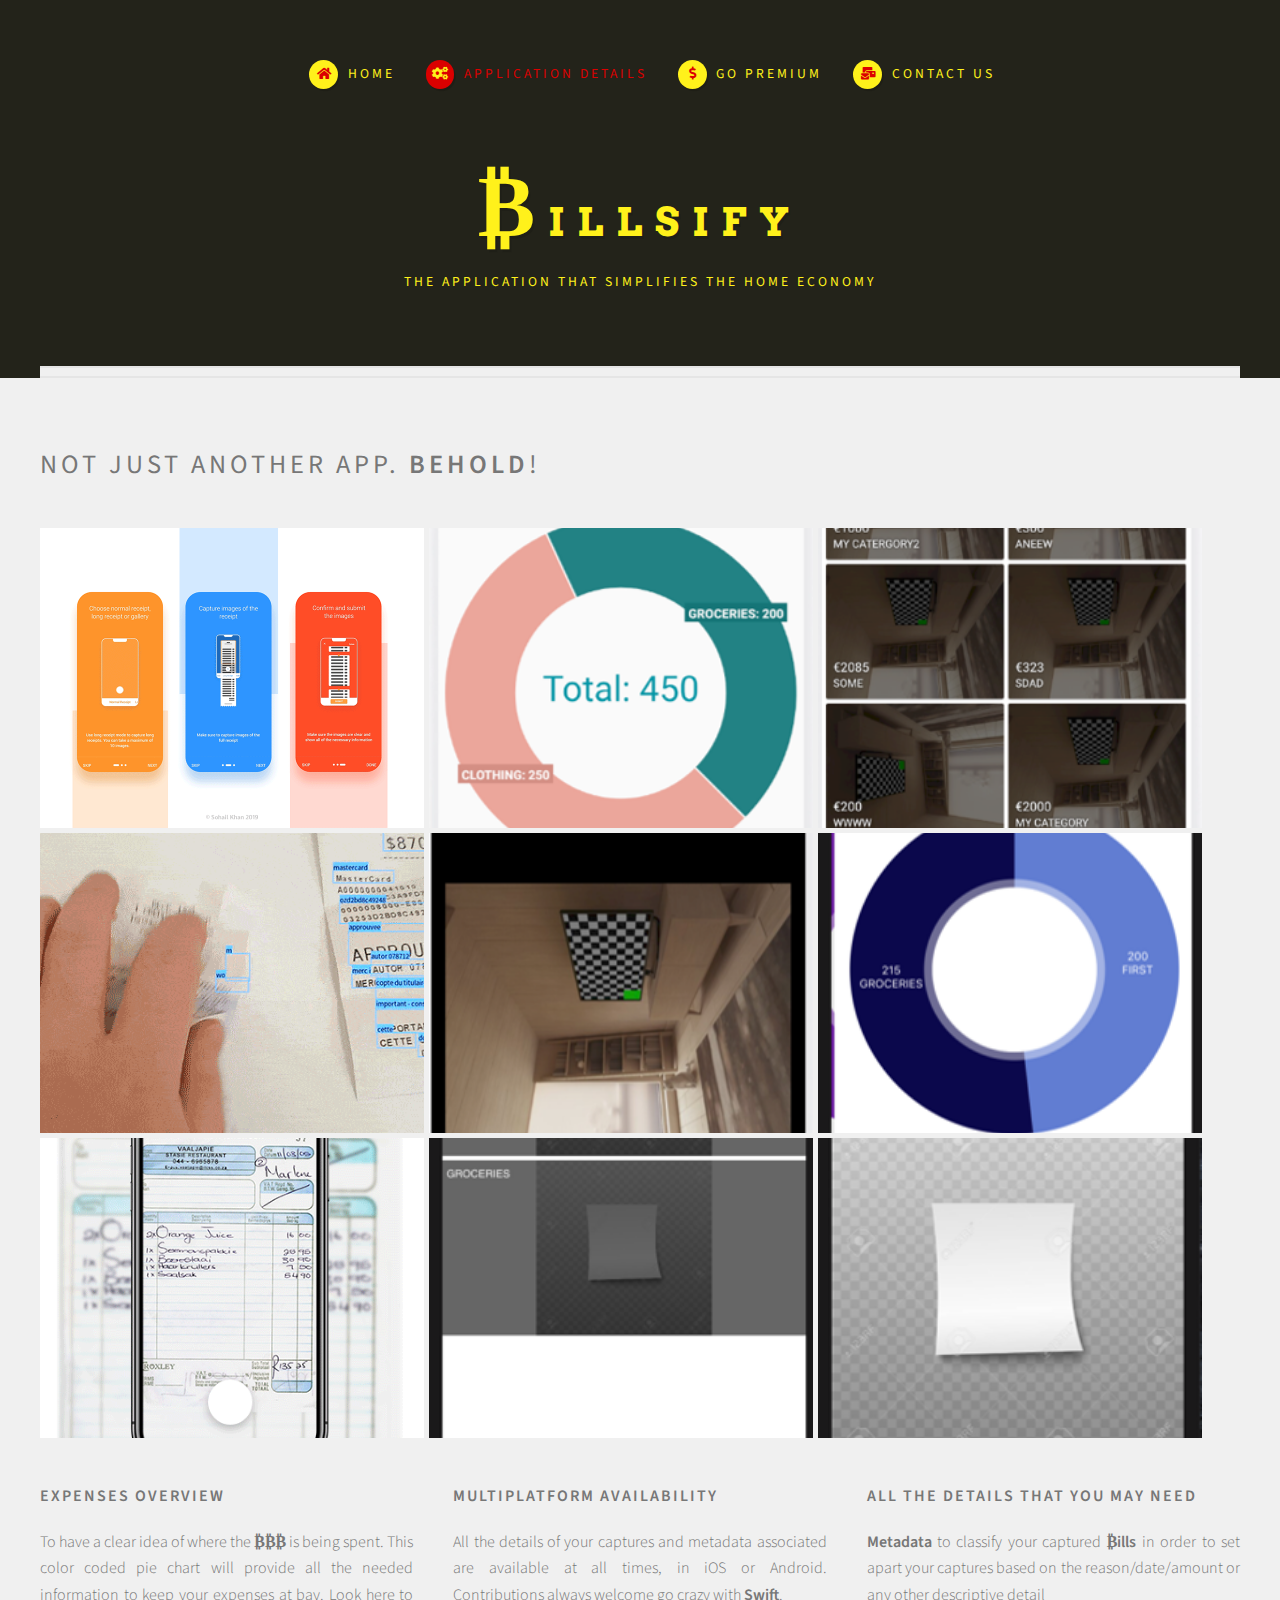
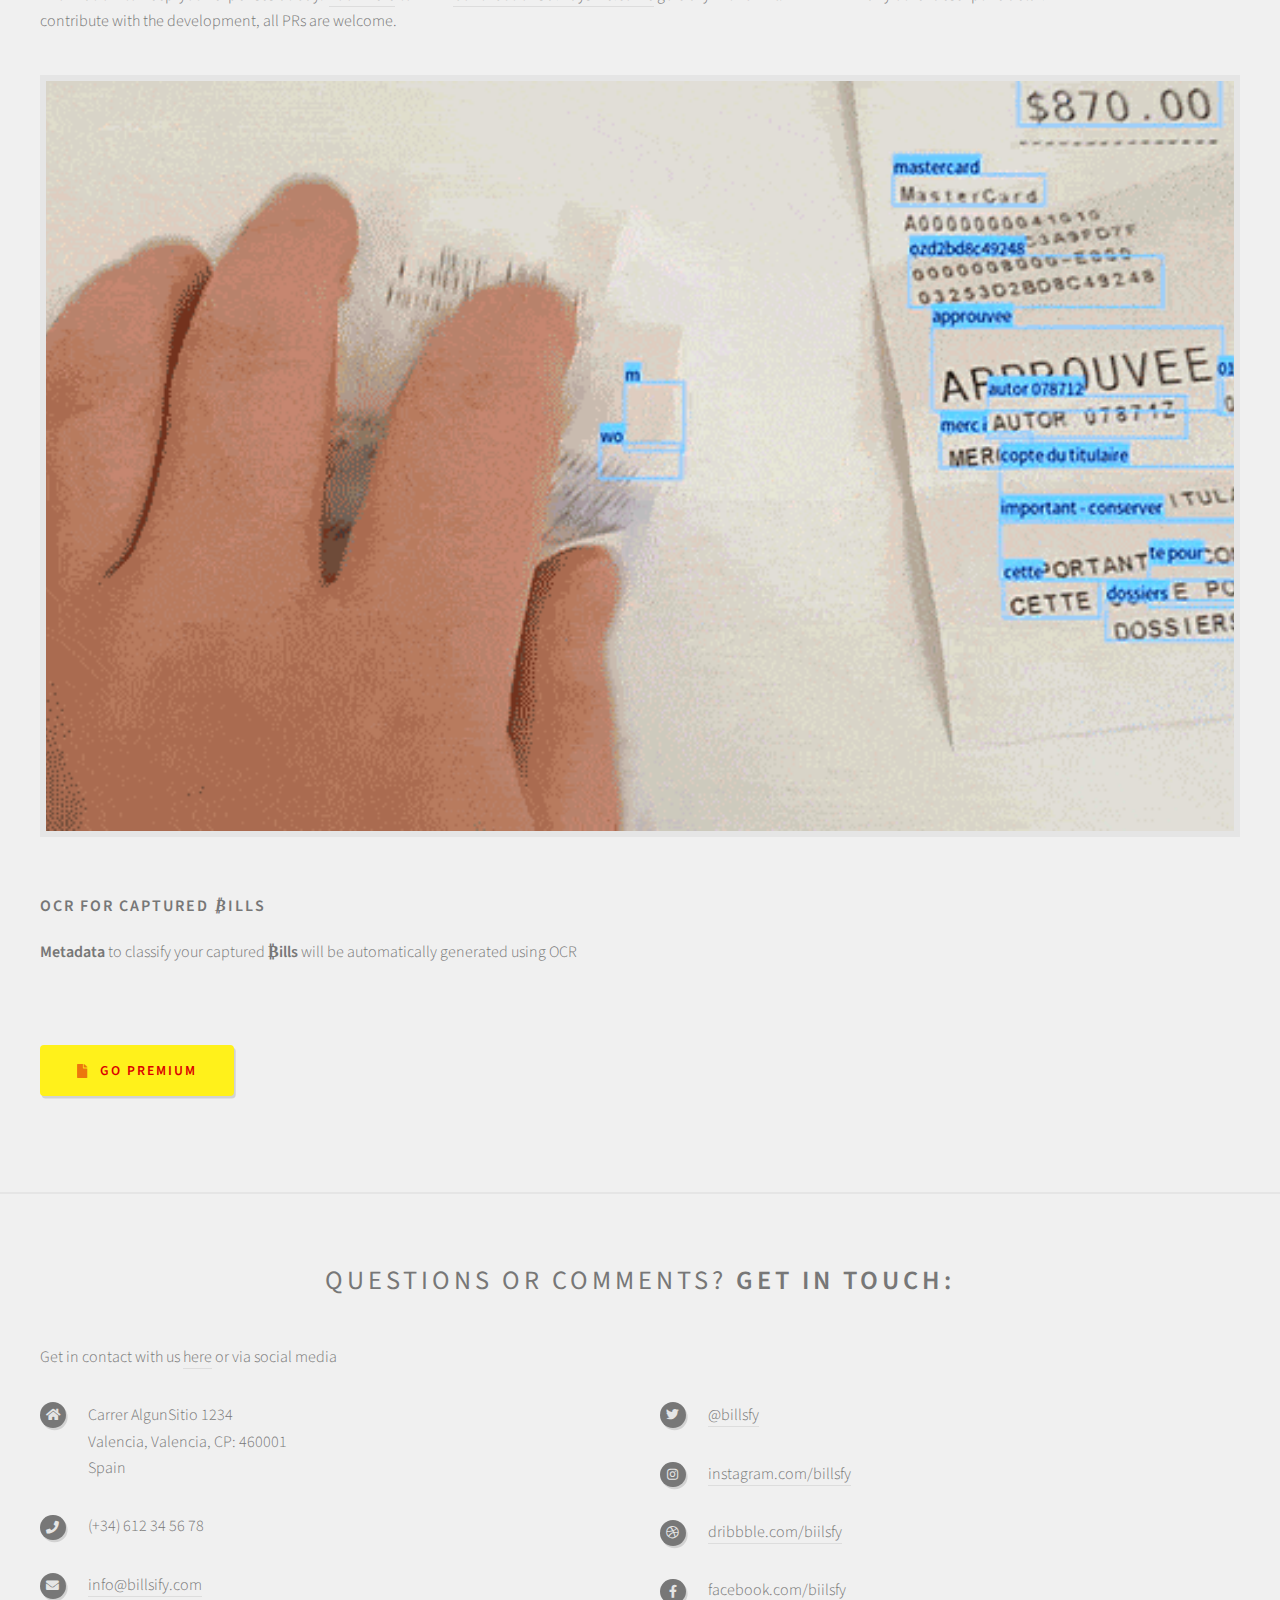
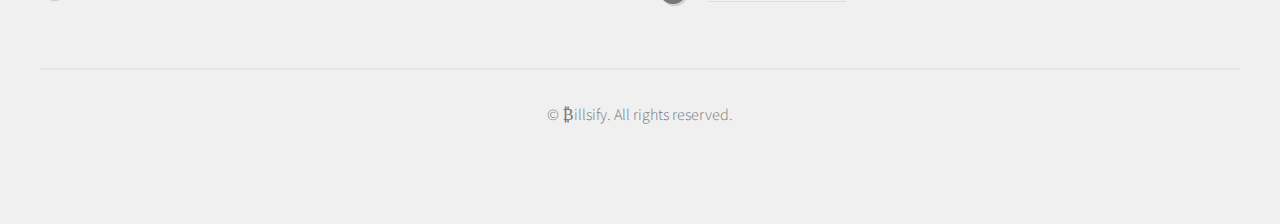
==== commit 5c07fcdf: "Adds .js for gallery and news feed. Fix indent." ====
--- a/views/application_details.html
+++ b/views/application_details.html
@@ -1,364 +1,364 @@
 <!DOCTYPE HTML>
 <html lang="en">
-	<head>
-		<title>Billsify Home</title>
-		<meta charset="utf-8" />
-		<link rel="shortcut icon" href="../images/favicon.ico" type="image/x-icon">
-		<meta name="viewport" content="width=device-width, initial-scale=1" />
-		<link rel="stylesheet" href="../css/main.css" />
-
-		<!-- Core CSS file -->
-		<link rel="stylesheet" href="../css/photoswipe.css">
-
-		<!-- Skin CSS file (styling of UI - buttons, caption, etc.)
-             In the folder of skin CSS file there are also:
-             - .png and .svg icons sprite,
-             - preloader.gif (for browsers that do not support CSS animations) -->
-		<link rel="stylesheet" href="../css/default-skin/default-skin.css">
-
-	</head>
-	<body class="left-sidebar is-preload">
-		<div id="page-wrapper">
-
-			<!-- Header -->
-				<section id="header">
-					<div class="container">
-
-						<!-- Logo -->
-						<h1 id="logo"><a href="../index.html"><i>₿</i>illsify</a></h1>
-						<p>The application that simplifies the home economy</p>
-
-						<!-- Nav -->
-						<nav id="nav">
-							<ul>
-								<li><a class="icon solid fa-home" href="../index.html"><span>Home</span></a></li>
-								<li class="active"><a class="icon solid fa-cogs" href="application_details.html"><span>Application Details</span></a></li>
-								<li><a class="icon solid fa-dollar-sign" href="go_premium.html"><span>Go premium </span></a></li>
-								<li><a class="icon solid fa-mail-bulk" href="contact.html"><span>Contact Us</span></a></li>
-							</ul>
-						</nav>
-
-					</div>
-				</section>
-
-			<!-- Main -->
-				<section id="main">
-					<div class="container">
+<head>
+	<title>Billsify Home</title>
+	<meta charset="utf-8" />
+	<link rel="shortcut icon" href="../images/favicon.ico" type="image/x-icon">
+	<meta name="viewport" content="width=device-width, initial-scale=1" />
+	<link rel="stylesheet" href="../css/main.css" />
+
+	<!-- Core CSS file -->
+	<link rel="stylesheet" href="../css/photoswipe.css">
+
+	<!-- Skin CSS file (styling of UI - buttons, caption, etc.)
+         In the folder of skin CSS file there are also:
+         - .png and .svg icons sprite,
+         - preloader.gif (for browsers that do not support CSS animations) -->
+	<link rel="stylesheet" href="../css/default-skin/default-skin.css">
+
+</head>
+<body class="left-sidebar is-preload">
+<div id="page-wrapper">
+
+	<!-- Header -->
+	<section id="header">
+		<div class="container">
+
+			<!-- Logo -->
+			<h1 id="logo"><a href="../index.html"><i>₿</i>illsify</a></h1>
+			<p>The application that simplifies the home economy</p>
+
+			<!-- Nav -->
+			<nav id="nav">
+				<ul>
+					<li><a class="icon solid fa-home" href="../index.html"><span>Home</span></a></li>
+					<li class="active"><a class="icon solid fa-cogs" href="application_details.html"><span>Application Details</span></a></li>
+					<li><a class="icon solid fa-dollar-sign" href="go_premium.html"><span>Go premium </span></a></li>
+					<li><a class="icon solid fa-mail-bulk" href="contact.html"><span>Contact Us</span></a></li>
+				</ul>
+			</nav>
+
+		</div>
+	</section>
+
+	<!-- Main -->
+	<section id="main">
+		<div class="container">
+			<header>
+				<h2>Not just another app. <strong>Behold</strong>!</h2>
+			</header>
+
+			<div class="row aln-center">
+
+				<div class="col-12 my-gallery" itemscope itemtype="http://schema.org/ImageGallery">
+
+					<figure itemprop="associatedMedia" itemscope itemtype="http://schema.org/ImageObject">
+						<a href="../images/ocr---intro-animations.gif" itemprop="contentUrl" data-size="800x600">
+							<img src="../images/ocr---intro-animations.gif" itemprop="thumbnail" alt="Image description" />
+						</a>
+						<figcaption itemprop="caption description">
+							<header>
+								<h3>OCR for captured <i>₿</i>ills</h3>
+							</header>
+							<p><strong>Metadata</strong> to classify your captured <strong>₿ills</strong> will be automatically generated using OCR</p>
+						</figcaption>
+					</figure>
+
+					<figure itemprop="associatedMedia" itemscope itemtype="http://schema.org/ImageObject">
+						<a href="../images/AppHome.png" itemprop="contentUrl" data-size="300x510">
+							<img src="../images/AppHome.png" itemprop="thumbnail" alt="Image description" />
+						</a>
+						<figcaption itemprop="caption description">
+							<header>
+								<h3>Expenses overview</h3>
+							</header>
+							<p>To have a clear idea of where the <strong>₿₿₿</strong> is being spent. This color coded pie chart will provide all the needed information to keep your expenses at bay.
+								<a href="https://github.com/lismenealo/billsify_android">Look here</a> to contribute with the development, all PRs are welcome.</p>
+						</figcaption>
+					</figure>
+
+					<figure itemprop="associatedMedia" itemscope itemtype="http://schema.org/ImageObject">
+						<a href="../images/AppBillsGallery.png" itemprop="contentUrl" data-size="300x510">
+							<img src="../images/AppBillsGallery.png" itemprop="thumbnail" alt="Image description" />
+						</a>
+						<figcaption itemprop="caption description">
+							<header>
+								<h3>Multiplatform availability</h3>
+							</header>
+							<p>All the details of your captures and metadata associated are available at all times, in iOS or Android.
+								<a href="https://github.com/lismenealo/billsify_macos">Contributions always welcome</a> go crazy with <strong>Swift</strong>.</p>
+						</figcaption>
+					</figure>
+
+					<figure itemprop="associatedMedia" itemscope itemtype="http://schema.org/ImageObject">
+						<a href="../images/OCR-Animation-Low-Quality-Image-540px-opt.gif" itemprop="contentUrl" data-size="540x320">
+							<img src="../images/OCR-Animation-Low-Quality-Image-540px-opt.gif" itemprop="thumbnail" alt="Image description" />
+						</a>
+						<figcaption itemprop="caption description">
+							<header>
+								<h3>OCR for captured <i>₿</i>ills</h3>
+							</header>
+							<p><strong>Metadata</strong> to classify your captured <strong>₿ills</strong> will be automatically generated using OCR</p>
+						</figcaption>
+					</figure>
+
+					<figure itemprop="associatedMedia" itemscope itemtype="http://schema.org/ImageObject">
+						<a href="../images/AppsBillDetails.png" itemprop="contentUrl" data-size="300x510">
+							<img src="../images/AppsBillDetails.png" itemprop="thumbnail" alt="Image description" />
+						</a>
+						<figcaption itemprop="caption description">
+							<header>
+								<h3>All the details that you may need</h3>
+							</header>
+							<p><strong>Metadata</strong> to classify your captured <strong>₿ills</strong>
+								in order to set apart your captures based on the reason/date/amount or any other descriptive detail</p>
+						</figcaption>
+					</figure>
+
+					<figure itemprop="associatedMedia" itemscope itemtype="http://schema.org/ImageObject">
+						<a href="../images/AppHomeiOS.png" itemprop="contentUrl" data-size="260x545">
+							<img src="../images/AppHomeiOS.png" itemprop="thumbnail" alt="Image description" />
+						</a>
+						<figcaption itemprop="caption description">
+							<header>
+								<h3>Expenses overview</h3>
+							</header>
+							<p>To have a clear idea of where the <strong>₿₿₿</strong> is being spent. This color coded pie chart will provide all the needed information to keep your expenses at bay.
+								<a href="https://github.com/lismenealo/billsify_android">Look here</a> to contribute with the development, all PRs are welcome.</p>
+						</figcaption>
+					</figure>
+
+
+					<figure itemprop="associatedMedia" itemscope itemtype="http://schema.org/ImageObject">
+						<a href="../images/invoice.gif" itemprop="contentUrl" data-size="434x633">
+							<img src="../images/invoice.gif" itemprop="thumbnail" alt="Image description" />
+						</a>
+						<figcaption itemprop="caption description">
+							<header>
+								<h3>OCR for captured <i>₿</i>ills</h3>
+							</header>
+							<p><strong>Metadata</strong> to classify your captured <strong>₿ills</strong> will be automatically generated using OCR</p>
+						</figcaption>
+					</figure>
+
+					<figure itemprop="associatedMedia" itemscope itemtype="http://schema.org/ImageObject">
+						<a href="../images/AppBillsGalleryiOS.png" itemprop="contentUrl" data-size="260x545">
+							<img src="../images/AppBillsGalleryiOS.png" itemprop="thumbnail" alt="Image description" />
+						</a>
+						<figcaption itemprop="caption description">
+							<header>
+								<h3>Multiplatform availability</h3>
+							</header>
+							<p>All the details of your captures and metadata associated are available at all times, in iOS or Android.
+								<a href="https://github.com/lismenealo/billsify_macos">Contributions always welcome</a> go crazy with <strong>Swift</strong>.</p>
+						</figcaption>
+					</figure>
+
+					<figure itemprop="associatedMedia" itemscope itemtype="http://schema.org/ImageObject">
+						<a href="../images/AppsBillDetailsiOS.png" itemprop="contentUrl" data-size="260x545">
+							<img src="../images/AppsBillDetailsiOS.png" itemprop="thumbnail" alt="Image description" />
+						</a>
+						<figcaption itemprop="caption description">
+							<header>
+								<h3>All the details that you may need</h3>
+							</header>
+							<p><strong>Metadata</strong> to classify your captured <strong>₿ills</strong>
+								in order to set apart your captures based on the reason/date/amount or any other descriptive detail</p>
+						</figcaption>
+					</figure>
+
+				</div>
+
+				<div class="col-4 col-6-medium col-12-small">
+
+					<!-- Feature -->
+					<section>
 						<header>
-							<h2>Not just another app. <strong>Behold</strong>!</h2>
+							<h3>Expenses overview</h3>
 						</header>
-
-						<div class="row aln-center">
-
-							<div class="col-12 my-gallery" itemscope itemtype="http://schema.org/ImageGallery">
-
-								<figure itemprop="associatedMedia" itemscope itemtype="http://schema.org/ImageObject">
-									<a href="../images/ocr---intro-animations.gif" itemprop="contentUrl" data-size="800x600">
-										<img src="../images/ocr---intro-animations.gif" itemprop="thumbnail" alt="Image description" />
-									</a>
-									<figcaption itemprop="caption description">
-										<header>
-											<h3>OCR for captured <i>₿</i>ills</h3>
-										</header>
-										<p><strong>Metadata</strong> to classify your captured <strong>₿ills</strong> will be automatically generated using OCR</p>
-									</figcaption>
-								</figure>
-
-								<figure itemprop="associatedMedia" itemscope itemtype="http://schema.org/ImageObject">
-									<a href="../images/AppHome.png" itemprop="contentUrl" data-size="500x850">
-										<img src="../images/AppHome.png" itemprop="thumbnail" alt="Image description" />
-									</a>
-									<figcaption itemprop="caption description">
-										<header>
-											<h3>Expenses overview</h3>
-										</header>
-										<p>To have a clear idea of where the <strong>₿₿₿</strong> is being spent. This color coded pie chart will provide all the needed information to keep your expenses at bay.
-											<a href="https://github.com/lismenealo/billsify_android">Look here</a> to contribute with the development, all PRs are welcome.</p>
-									</figcaption>
-								</figure>
-
-								<figure itemprop="associatedMedia" itemscope itemtype="http://schema.org/ImageObject">
-									<a href="../images/AppBillsGallery.png" itemprop="contentUrl" data-size="300x500">
-										<img src="../images/AppBillsGallery.png" itemprop="thumbnail" alt="Image description" />
-									</a>
-									<figcaption itemprop="caption description">
-										<header>
-											<h3>Multiplatform availability</h3>
-										</header>
-										<p>All the details of your captures and metadata associated are available at all times, in iOS or Android.
-											<a href="https://github.com/lismenealo/billsify_macos">Contributions always welcome</a> go crazy with <strong>Swift</strong>.</p>
-									</figcaption>
-								</figure>
-
-								<figure itemprop="associatedMedia" itemscope itemtype="http://schema.org/ImageObject">
-									<a href="../images/OCR-Animation-Low-Quality-Image-540px-opt.gif" itemprop="contentUrl" data-size="540x320">
-										<img src="../images/OCR-Animation-Low-Quality-Image-540px-opt.gif" itemprop="thumbnail" alt="Image description" />
-									</a>
-									<figcaption itemprop="caption description">
-										<header>
-											<h3>OCR for captured <i>₿</i>ills</h3>
-										</header>
-										<p><strong>Metadata</strong> to classify your captured <strong>₿ills</strong> will be automatically generated using OCR</p>
-									</figcaption>
-								</figure>
-
-								<figure itemprop="associatedMedia" itemscope itemtype="http://schema.org/ImageObject">
-									<a href="../images/AppsBillDetails.png" itemprop="contentUrl" data-size="300x500">
-										<img src="../images/AppsBillDetails.png" itemprop="thumbnail" alt="Image description" />
-									</a>
-									<figcaption itemprop="caption description">
-										<header>
-											<h3>All the details that you may need</h3>
-										</header>
-										<p><strong>Metadata</strong> to classify your captured <strong>₿ills</strong>
-											in order to set apart your captures based on the reason/date/amount or any other descriptive detail</p>
-									</figcaption>
-								</figure>
-
-								<figure itemprop="associatedMedia" itemscope itemtype="http://schema.org/ImageObject">
-									<a href="../images/AppHomeiOS.png" itemprop="contentUrl" data-size="300x500">
-										<img src="../images/AppHomeiOS.png" itemprop="thumbnail" alt="Image description" />
-									</a>
-									<figcaption itemprop="caption description">
-										<header>
-											<h3>Expenses overview</h3>
-										</header>
-										<p>To have a clear idea of where the <strong>₿₿₿</strong> is being spent. This color coded pie chart will provide all the needed information to keep your expenses at bay.
-											<a href="https://github.com/lismenealo/billsify_android">Look here</a> to contribute with the development, all PRs are welcome.</p>
-									</figcaption>
-								</figure>
-
-
-								<figure itemprop="associatedMedia" itemscope itemtype="http://schema.org/ImageObject">
-									<a href="../images/invoice.gif" itemprop="contentUrl" data-size="300x500">
-										<img src="../images/invoice.gif" itemprop="thumbnail" alt="Image description" />
-									</a>
-									<figcaption itemprop="caption description">
-										<header>
-											<h3>OCR for captured <i>₿</i>ills</h3>
-										</header>
-										<p><strong>Metadata</strong> to classify your captured <strong>₿ills</strong> will be automatically generated using OCR</p>
-									</figcaption>
-								</figure>
-
-								<figure itemprop="associatedMedia" itemscope itemtype="http://schema.org/ImageObject">
-									<a href="../images/AppBillsGalleryiOS.png" itemprop="contentUrl" data-size="300x500">
-										<img src="../images/AppBillsGalleryiOS.png" itemprop="thumbnail" alt="Image description" />
-									</a>
-									<figcaption itemprop="caption description">
-										<header>
-											<h3>Multiplatform availability</h3>
-										</header>
-										<p>All the details of your captures and metadata associated are available at all times, in iOS or Android.
-											<a href="https://github.com/lismenealo/billsify_macos">Contributions always welcome</a> go crazy with <strong>Swift</strong>.</p>
-									</figcaption>
-								</figure>
-
-								<figure itemprop="associatedMedia" itemscope itemtype="http://schema.org/ImageObject">
-									<a href="../images/AppsBillDetailsiOS.png" itemprop="contentUrl" data-size="300x500">
-										<img src="../images/AppsBillDetailsiOS.png" itemprop="thumbnail" alt="Image description" />
-									</a>
-									<figcaption itemprop="caption description">
-										<header>
-											<h3>All the details that you may need</h3>
-										</header>
-										<p><strong>Metadata</strong> to classify your captured <strong>₿ills</strong>
-											in order to set apart your captures based on the reason/date/amount or any other descriptive detail</p>
-									</figcaption>
-								</figure>
-
+						<p>To have a clear idea of where the <strong>₿₿₿</strong> is being spent. This color coded pie chart will provide all the needed information to keep your expenses at bay.
+							<a href="https://github.com/lismenealo/billsify_android">Look here</a> to contribute with the development, all PRs are welcome.</p>
+					</section>
+
+				</div>
+				<div class="col-4 col-6-medium col-12-small">
+
+					<!-- Feature -->
+					<section>
+						<header>
+							<h3>Multiplatform availability</h3>
+						</header>
+						<p>All the details of your captures and metadata associated are available at all times, in iOS or Android.
+							<a href="https://github.com/lismenealo/billsify_macos">Contributions always welcome</a> go crazy with <strong>Swift</strong>.</p>
+					</section>
+
+				</div>
+				<div class="col-4 col-6-medium col-12-small">
+
+					<!-- Feature -->
+					<section>
+						<header>
+							<h3>All the details that you may need</h3>
+						</header>
+						<p><strong>Metadata</strong> to classify your captured <strong>₿ills</strong>
+							in order to set apart your captures based on the reason/date/amount or any other descriptive detail</p>
+					</section>
+
+				</div>
+				<div class="col-12">
+					<!-- Feature -->
+					<section>
+						<a href="application_details.html" class="image featured"><img src="../images/OCR-Animation-Low-Quality-Image-540px-opt.gif" alt="Bill's details iOS Application" /></a>
+						<header>
+							<h3>OCR for captured <i>₿</i>ills</h3>
+						</header>
+						<p><strong>Metadata</strong> to classify your captured <strong>₿ills</strong> will be automatically generated using OCR</p>
+					</section>
+				</div>
+				<div class="col-12">
+					<ul class="actions">
+						<li><a href="go_premium.html" class="button icon solid fa-file">Go Premium</a></li>
+					</ul>
+				</div>
+			</div>
+		</div>
+	</section>
+
+	<!-- Footer -->
+	<section id="footer">
+		<div class="container">
+			<header>
+				<h2>Questions or comments? <strong>Get in <a href="contact.html">touch:</a></strong></h2>
+			</header>
+			<div class="row">
+				<div class="col-12 col-12-medium">
+					<section>
+						<h2 class="hidden">Contact us</h2>
+						<p>Get in contact with us <a href="contact.html">here</a> or via social media</p>
+						<div class="row">
+							<div class="col-6 col-12-small">
+								<ul class="icons">
+									<li class="icon solid fa-home">
+										Carrer AlgunSitio 1234<br />
+										Valencia, Valencia, CP: 460001<br />
+										Spain
+									</li>
+									<li class="icon solid fa-phone">
+										(+34) 612 34 56 78
+									</li>
+									<li class="icon solid fa-envelope">
+										<a href="contact.html#">info@billsify.com</a>
+									</li>
+								</ul>
 							</div>
-
-							<div class="col-4 col-6-medium col-12-small">
-
-								<!-- Feature -->
-								<section>
-									<header>
-										<h3>Expenses overview</h3>
-									</header>
-									<p>To have a clear idea of where the <strong>₿₿₿</strong> is being spent. This color coded pie chart will provide all the needed information to keep your expenses at bay.
-										<a href="https://github.com/lismenealo/billsify_android">Look here</a> to contribute with the development, all PRs are welcome.</p>
-								</section>
-
-							</div>
-							<div class="col-4 col-6-medium col-12-small">
-
-								<!-- Feature -->
-								<section>
-									<header>
-										<h3>Multiplatform availability</h3>
-									</header>
-									<p>All the details of your captures and metadata associated are available at all times, in iOS or Android.
-										<a href="https://github.com/lismenealo/billsify_macos">Contributions always welcome</a> go crazy with <strong>Swift</strong>.</p>
-								</section>
-
-							</div>
-							<div class="col-4 col-6-medium col-12-small">
-
-								<!-- Feature -->
-								<section>
-									<header>
-										<h3>All the details that you may need</h3>
-									</header>
-									<p><strong>Metadata</strong> to classify your captured <strong>₿ills</strong>
-										in order to set apart your captures based on the reason/date/amount or any other descriptive detail</p>
-								</section>
-
-							</div>
-							<div class="col-12">
-								<!-- Feature -->
-								<section>
-									<a href="application_details.html" class="image featured"><img src="../images/OCR-Animation-Low-Quality-Image-540px-opt.gif" alt="Bill's details iOS Application" /></a>
-									<header>
-										<h3>OCR for captured <i>₿</i>ills</h3>
-									</header>
-									<p><strong>Metadata</strong> to classify your captured <strong>₿ills</strong> will be automatically generated using OCR</p>
-								</section>
-							</div>
-							<div class="col-12">
-								<ul class="actions">
-									<li><a href="go_premium.html" class="button icon solid fa-file">Go Premium</a></li>
+							<div class="col-6 col-12-small">
+								<ul class="icons">
+									<li class="icon brands fa-twitter">
+										<a href="#">@billsfy</a>
+									</li>
+									<li class="icon brands fa-instagram">
+										<a href="#">instagram.com/billsfy</a>
+									</li>
+									<li class="icon brands fa-dribbble">
+										<a href="#">dribbble.com/biilsfy</a>
+									</li>
+									<li class="icon brands fa-facebook-f">
+										<a href="#">facebook.com/biilsfy</a>
+									</li>
 								</ul>
 							</div>
 						</div>
-					</div>
-				</section>
-
-			<!-- Footer -->
-				<section id="footer">
-					<div class="container">
-						<header>
-							<h2>Questions or comments? <strong>Get in <a href="contact.html">touch:</a></strong></h2>
-						</header>
-						<div class="row">
-							<div class="col-12 col-12-medium">
-								<section>
-									<h2 class="hidden">Contact us</h2>
-									<p>Get in contact with us <a href="contact.html">here</a> or via social media</p>
-									<div class="row">
-										<div class="col-6 col-12-small">
-											<ul class="icons">
-												<li class="icon solid fa-home">
-													Carrer AlgunSitio 1234<br />
-													Valencia, Valencia, CP: 460001<br />
-													Spain
-												</li>
-												<li class="icon solid fa-phone">
-													(+34) 612 34 56 78
-												</li>
-												<li class="icon solid fa-envelope">
-													<a href="contact.html#">info@billsify.com</a>
-												</li>
-											</ul>
-										</div>
-										<div class="col-6 col-12-small">
-											<ul class="icons">
-												<li class="icon brands fa-twitter">
-													<a href="#">@billsfy</a>
-												</li>
-												<li class="icon brands fa-instagram">
-													<a href="#">instagram.com/billsfy</a>
-												</li>
-												<li class="icon brands fa-dribbble">
-													<a href="#">dribbble.com/biilsfy</a>
-												</li>
-												<li class="icon brands fa-facebook-f">
-													<a href="#">facebook.com/biilsfy</a>
-												</li>
-											</ul>
-										</div>
-									</div>
-								</section>
-							</div>
+					</section>
+				</div>
+			</div>
+		</div>
+		<div id="copyright" class="container">
+			<ul class="links">
+				<li>&copy; ₿illsify. All rights reserved.</li>
+			</ul>
+		</div>
+	</section>
+
+</div>
+
+
+<!-- Root element of PhotoSwipe. Must have class pswp. -->
+<div class="pswp" tabindex="-1" role="dialog" aria-hidden="true">
+
+	<!-- Background of PhotoSwipe.
+         It's a separate element as animating opacity is faster than rgba(). -->
+	<div class="pswp__bg"></div>
+
+	<!-- Slides wrapper with overflow:hidden. -->
+	<div class="pswp__scroll-wrap">
+
+		<!-- Container that holds slides.
+            PhotoSwipe keeps only 3 of them in the DOM to save memory.
+            Don't modify these 3 pswp__item elements, data is added later on. -->
+		<div class="pswp__container">
+			<div class="pswp__item"></div>
+			<div class="pswp__item"></div>
+			<div class="pswp__item"></div>
+		</div>
+
+		<!-- Default (PhotoSwipeUI_Default) interface on top of sliding area. Can be changed. -->
+		<div class="pswp__ui pswp__ui--hidden">
+
+			<div class="pswp__top-bar">
+
+				<!--  Controls are self-explanatory. Order can be changed. -->
+
+				<div class="pswp__counter"></div>
+
+				<button class="pswp__button pswp__button--close" title="Close (Esc)"></button>
+
+				<button class="pswp__button pswp__button--share" title="Share"></button>
+
+				<button class="pswp__button pswp__button--fs" title="Toggle fullscreen"></button>
+
+				<button class="pswp__button pswp__button--zoom" title="Zoom in/out"></button>
+
+				<!-- Preloader demo https://codepen.io/dimsemenov/pen/yyBWoR -->
+				<!-- element will get class pswp__preloader--active when preloader is running -->
+				<div class="pswp__preloader">
+					<div class="pswp__preloader__icn">
+						<div class="pswp__preloader__cut">
+							<div class="pswp__preloader__donut"></div>
 						</div>
 					</div>
-					<div id="copyright" class="container">
-						<ul class="links">
-							<li>&copy; ₿illsify. All rights reserved.</li>
-						</ul>
-					</div>
-				</section>
-
-		</div>
-
-
-		<!-- Root element of PhotoSwipe. Must have class pswp. -->
-		<div class="pswp" tabindex="-1" role="dialog" aria-hidden="true">
-
-			<!-- Background of PhotoSwipe.
-                 It's a separate element as animating opacity is faster than rgba(). -->
-			<div class="pswp__bg"></div>
-
-			<!-- Slides wrapper with overflow:hidden. -->
-			<div class="pswp__scroll-wrap">
-
-				<!-- Container that holds slides.
-                    PhotoSwipe keeps only 3 of them in the DOM to save memory.
-                    Don't modify these 3 pswp__item elements, data is added later on. -->
-				<div class="pswp__container">
-					<div class="pswp__item"></div>
-					<div class="pswp__item"></div>
-					<div class="pswp__item"></div>
-				</div>
-
-				<!-- Default (PhotoSwipeUI_Default) interface on top of sliding area. Can be changed. -->
-				<div class="pswp__ui pswp__ui--hidden">
-
-					<div class="pswp__top-bar">
-
-						<!--  Controls are self-explanatory. Order can be changed. -->
-
-						<div class="pswp__counter"></div>
-
-						<button class="pswp__button pswp__button--close" title="Close (Esc)"></button>
-
-						<button class="pswp__button pswp__button--share" title="Share"></button>
-
-						<button class="pswp__button pswp__button--fs" title="Toggle fullscreen"></button>
-
-						<button class="pswp__button pswp__button--zoom" title="Zoom in/out"></button>
-
-						<!-- Preloader demo https://codepen.io/dimsemenov/pen/yyBWoR -->
-						<!-- element will get class pswp__preloader--active when preloader is running -->
-						<div class="pswp__preloader">
-							<div class="pswp__preloader__icn">
-								<div class="pswp__preloader__cut">
-									<div class="pswp__preloader__donut"></div>
-								</div>
-							</div>
-						</div>
-					</div>
-
-					<div class="pswp__share-modal pswp__share-modal--hidden pswp__single-tap">
-						<div class="pswp__share-tooltip"></div>
-					</div>
-
-					<button class="pswp__button pswp__button--arrow--left" title="Previous (arrow left)">
-					</button>
-
-					<button class="pswp__button pswp__button--arrow--right" title="Next (arrow right)">
-					</button>
-
-					<div class="pswp__caption">
-						<div class="pswp__caption__center"></div>
-					</div>
-
-				</div>
-
-			</div>
-
-		</div>
-
-		<!-- Core JS file -->
-		<script src="../js/photoswipe.min.js"></script>
-
-		<!-- UI JS file -->
-		<script src="../js/photoswipe-ui-default.min.js"></script>
-
-		<script src="../js/main.js"></script>
-
-		<!--[if lt IE 9]>
-		<script src="//cdnjs.cloudflare.com/ajax/libs/html5shiv/3.7.2/html5shiv.min.js"></script>
-		<![endif]-->
-	</body>
+				</div>
+			</div>
+
+			<div class="pswp__share-modal pswp__share-modal--hidden pswp__single-tap">
+				<div class="pswp__share-tooltip"></div>
+			</div>
+
+			<button class="pswp__button pswp__button--arrow--left" title="Previous (arrow left)">
+			</button>
+
+			<button class="pswp__button pswp__button--arrow--right" title="Next (arrow right)">
+			</button>
+
+			<div class="pswp__caption">
+				<div class="pswp__caption__center"></div>
+			</div>
+
+		</div>
+
+	</div>
+
+</div>
+
+<!-- Core JS file -->
+<script src="../js/photoswipe.min.js"></script>
+
+<!-- UI JS file -->
+<script src="../js/photoswipe-ui-default.min.js"></script>
+
+<script src="../js/gallery.js"></script>
+
+<!--[if lt IE 9]>
+<script src="//cdnjs.cloudflare.com/ajax/libs/html5shiv/3.7.2/html5shiv.min.js"></script>
+<![endif]-->
+</body>
 </html>--- a/css/main.css
+++ b/css/main.css
@@ -47,8 +47,8 @@
 }
 
 blockquote:before, blockquote:after, q:before, q:after {
-		content: '';
-		content: none;
+	content: '';
+	content: none;
 }
 
 table {
@@ -82,175 +82,418 @@
 }
 /* Basic */
 
-	html {
-		box-sizing: border-box;
-	}
-
-	*, *:before, *:after {
-		box-sizing: inherit;
-	}
-
-	body {
-		background:  var(--body-bg);
-	}
-
-	body.is-preload *, body.is-preload *:before, body.is-preload *:after {
-			-moz-animation: none !important;
-			-webkit-animation: none !important;
-			-ms-animation: none !important;
-			animation: none !important;
-			-moz-transition: none !important;
-			-webkit-transition: none !important;
-			-ms-transition: none !important;
-			transition: none !important;
-	}
-
-	body, input, textarea, select {
-		font-family: 'Source Sans Pro';
-		font-weight: 300;
-		color: var(--body-basic-color);
-		line-height: 1.65em;
-		font-size: 15pt;
-	}
-
-	h1, h2, h3, h4, h5, h6 {
-		font-weight: 600;
-		text-transform: uppercase;
-		color:  var(--body-basic-color);
-	}
-
-	h1 a, h2 a, h3 a, h4 a, h5 a, h6 a {
-		color: inherit;
-		text-decoration: none;
-		border: 0;
-	}
-
-	h2 {
-		font-size: 1.65em;
-		font-weight: 400;
-		letter-spacing: 4px;
-		margin: 0 0 1.5em 0;
-		line-height: 1.75em;
-	}
-
-	h3 {
-		font-size: 1em;
-		letter-spacing: 2px;
-		margin: 0 0 1.25em 0;
-	}
-
-	a {
-		-moz-transition: color 0.25s ease-in-out, border-bottom-color 0.25s ease-in-out;
-		-webkit-transition: color 0.25s ease-in-out, border-bottom-color 0.25s ease-in-out;
-		-ms-transition: color 0.25s ease-in-out, border-bottom-color 0.25s ease-in-out;
-		transition: color 0.25s ease-in-out, border-bottom-color 0.25s ease-in-out;
-		color: var(--body-basic-color);
-		text-decoration: none;
-		border-bottom: solid 1px #ddd;
-	}
-
-		a strong {
-			-moz-transition: color 0.25s ease-in-out, border-bottom-color 0.25s ease-in-out;
-			-webkit-transition: color 0.25s ease-in-out, border-bottom-color 0.25s ease-in-out;
-			-ms-transition: color 0.25s ease-in-out, border-bottom-color 0.25s ease-in-out;
-			transition: color 0.25s ease-in-out, border-bottom-color 0.25s ease-in-out;
-		}
-
-		a:hover {
-			color:  var(--main-accent-color);
-			border-bottom-color: rgba(255, 255, 255, 0);
-		}
-
-			a:hover strong {
-				color:  var(--main-accent-color);
-			}
-
-	strong, b {
-		font-weight: 600;
-		color: var(--body-basic-color);
-	}
-
-	em, i {
-		font-style: italic;
-	}
-
-	sub {
-		position: relative;
-		top: 0.5em;
-		font-size: 0.8em;
-	}
-
-	sup {
-		position: relative;
-		top: -0.5em;
-		font-size: 0.8em;
-	}
-
-	hr {
-		border: 0;
-		border-top: solid 1px var(--banner-border);
-	}
-
-	blockquote {
-		border-left: solid 0.5em var(--banner-border);
-		padding: 1em 0 1em 2em;
-		font-style: italic;
-	}
-
-	p {
-		text-align: justify;
-		margin-bottom: 2em;
-	}
-
-	ul, ol, dl, table, blockquote {
-		margin-bottom: 2em;
-	}
-
-	br.clear {
-		clear: both;
-	}
+html {
+	box-sizing: border-box;
+}
+
+*, *:before, *:after {
+	box-sizing: inherit;
+}
+
+body {
+	background:  var(--body-bg);
+}
+
+body.is-preload *, body.is-preload *:before, body.is-preload *:after {
+	-moz-animation: none !important;
+	-webkit-animation: none !important;
+	-ms-animation: none !important;
+	animation: none !important;
+	-moz-transition: none !important;
+	-webkit-transition: none !important;
+	-ms-transition: none !important;
+	transition: none !important;
+}
+
+body, input, textarea, select {
+	font-family: 'Source Sans Pro';
+	font-weight: 300;
+	color: var(--body-basic-color);
+	line-height: 1.65em;
+	font-size: 15pt;
+}
+
+h1, h2, h3, h4, h5, h6 {
+	font-weight: 600;
+	text-transform: uppercase;
+	color:  var(--body-basic-color);
+}
+
+h1 a, h2 a, h3 a, h4 a, h5 a, h6 a {
+	color: inherit;
+	text-decoration: none;
+	border: 0;
+}
+
+h2 {
+	font-size: 1.65em;
+	font-weight: 400;
+	letter-spacing: 4px;
+	margin: 0 0 1.5em 0;
+	line-height: 1.75em;
+}
+
+h3 {
+	font-size: 1em;
+	letter-spacing: 2px;
+	margin: 0 0 1.25em 0;
+}
+
+a {
+	-moz-transition: color 0.25s ease-in-out, border-bottom-color 0.25s ease-in-out;
+	-webkit-transition: color 0.25s ease-in-out, border-bottom-color 0.25s ease-in-out;
+	-ms-transition: color 0.25s ease-in-out, border-bottom-color 0.25s ease-in-out;
+	transition: color 0.25s ease-in-out, border-bottom-color 0.25s ease-in-out;
+	color: var(--body-basic-color);
+	text-decoration: none;
+	border-bottom: solid 1px #ddd;
+}
+
+a strong {
+	-moz-transition: color 0.25s ease-in-out, border-bottom-color 0.25s ease-in-out;
+	-webkit-transition: color 0.25s ease-in-out, border-bottom-color 0.25s ease-in-out;
+	-ms-transition: color 0.25s ease-in-out, border-bottom-color 0.25s ease-in-out;
+	transition: color 0.25s ease-in-out, border-bottom-color 0.25s ease-in-out;
+}
+
+a:hover {
+	color:  var(--main-accent-color);
+	border-bottom-color: rgba(255, 255, 255, 0);
+}
+
+a:hover strong {
+	color:  var(--main-accent-color);
+}
+
+strong, b {
+	font-weight: 600;
+	color: var(--body-basic-color);
+}
+
+em, i {
+	font-style: italic;
+}
+
+sub {
+	position: relative;
+	top: 0.5em;
+	font-size: 0.8em;
+}
+
+sup {
+	position: relative;
+	top: -0.5em;
+	font-size: 0.8em;
+}
+
+hr {
+	border: 0;
+	border-top: solid 1px var(--banner-border);
+}
+
+blockquote {
+	border-left: solid 0.5em var(--banner-border);
+	padding: 1em 0 1em 2em;
+	font-style: italic;
+}
+
+p {
+	text-align: justify;
+	margin-bottom: 2em;
+}
+
+ul, ol, dl, table, blockquote {
+	margin-bottom: 2em;
+}
+
+br.clear {
+	clear: both;
+}
 
 /* Container */
 
+.container {
+	margin: 0 auto;
+	max-width: 100%;
+	width: 70em;
+}
+
+@media screen and (max-width: 1680px) {
+
 	.container {
-		margin: 0 auto;
-		max-width: 100%;
-		width: 70em;
-	}
-
-		@media screen and (max-width: 1680px) {
-
-			.container {
-				width: 68em;
-			}
-
-		}
-
-		@media screen and (max-width: 1280px) {
-
-			.container {
-				width: calc(100% - 80px);
-			}
-
-		}
-
-		@media screen and (max-width: 980px) {
-
-			.container {
-				width: calc(100% - 100px);
-			}
-
-		}
-
-		@media screen and (max-width: 736px) {
-
-			.container {
-				width: calc(100% - 40px);
-			}
-
-		}
+		width: 68em;
+	}
+
+}
+
+@media screen and (max-width: 1280px) {
+
+	.container {
+		width: calc(100% - 80px);
+	}
+
+}
+
+@media screen and (max-width: 980px) {
+
+	.container {
+		width: calc(100% - 100px);
+	}
+
+}
+
+@media screen and (max-width: 736px) {
+
+	.container {
+		width: calc(100% - 40px);
+	}
+
+}
 
 /* Row */
+
+.row {
+	display: flex;
+	flex-wrap: wrap;
+	box-sizing: border-box;
+	align-items: stretch;
+}
+
+.row > * {
+	box-sizing: border-box;
+}
+
+.row.gtr-uniform > * > :last-child {
+	margin-bottom: 0;
+}
+
+.row.aln-left {
+	justify-content: flex-start;
+}
+
+.row.aln-center {
+	justify-content: center;
+}
+
+.row.aln-right {
+	justify-content: flex-end;
+}
+
+.row.aln-top {
+	align-items: flex-start;
+}
+
+.row.aln-middle {
+	align-items: center;
+}
+
+.row.aln-bottom {
+	align-items: flex-end;
+}
+
+.row > .imp {
+	order: -1;
+}
+
+.row > .col-1 {
+	width: 8.33333%;
+}
+
+.row > .off-1 {
+	margin-left: 8.33333%;
+}
+
+.row > .col-2 {
+	width: 16.66667%;
+}
+
+.row > .off-2 {
+	margin-left: 16.66667%;
+}
+
+.row > .col-3 {
+	width: 25%;
+}
+
+.row > .off-3 {
+	margin-left: 25%;
+}
+
+.row > .col-4 {
+	width: 33.33333%;
+}
+
+.row > .off-4 {
+	margin-left: 33.33333%;
+}
+
+.row > .col-5 {
+	width: 41.66667%;
+}
+
+.row > .off-5 {
+	margin-left: 41.66667%;
+}
+
+.row > .col-6 {
+	width: 50%;
+}
+
+.row > .off-6 {
+	margin-left: 50%;
+}
+
+.row > .col-7 {
+	width: 58.33333%;
+}
+
+.row > .off-7 {
+	margin-left: 58.33333%;
+}
+
+.row > .col-8 {
+	width: 66.66667%;
+}
+
+.row > .off-8 {
+	margin-left: 66.66667%;
+}
+
+.row > .col-9 {
+	width: 75%;
+}
+
+.row > .off-9 {
+	margin-left: 75%;
+}
+
+.row > .col-10 {
+	width: 83.33333%;
+}
+
+.row > .off-10 {
+	margin-left: 83.33333%;
+}
+
+.row > .col-11 {
+	width: 91.66667%;
+}
+
+.row > .off-11 {
+	margin-left: 91.66667%;
+}
+
+.row > .col-12 {
+	width: 100%;
+}
+
+.row > .off-12 {
+	margin-left: 100%;
+}
+
+.row.gtr-0 {
+	margin-top: 0px;
+	margin-left: 0px;
+}
+
+.row.gtr-0 > * {
+	padding: 0px 0 0 0px;
+}
+
+.row.gtr-0.gtr-uniform {
+	margin-top: 0px;
+}
+
+.row.gtr-0.gtr-uniform > * {
+	padding-top: 0px;
+}
+
+.row.gtr-25 {
+	margin-top: -12.5px;
+	margin-left: -12.5px;
+}
+
+.row.gtr-25 > * {
+	padding: 12.5px 0 0 12.5px;
+}
+
+.row.gtr-25.gtr-uniform {
+	margin-top: -12.5px;
+}
+
+.row.gtr-25.gtr-uniform > * {
+	padding-top: 12.5px;
+}
+
+.row.gtr-50 {
+	margin-top: -25px;
+	margin-left: -25px;
+}
+
+.row.gtr-50 > * {
+	padding: 25px 0 0 25px;
+}
+
+.row.gtr-50.gtr-uniform {
+	margin-top: -25px;
+}
+
+.row.gtr-50.gtr-uniform > * {
+	padding-top: 25px;
+}
+
+.row {
+	margin-top: -50px;
+	margin-left: -50px;
+}
+
+.row > * {
+	padding: 50px 0 0 50px;
+}
+
+.row.gtr-uniform {
+	margin-top: -50px;
+}
+
+.row.gtr-uniform > * {
+	padding-top: 50px;
+}
+
+.row.gtr-150 {
+	margin-top: -75px;
+	margin-left: -75px;
+}
+
+.row.gtr-150 > * {
+	padding: 75px 0 0 75px;
+}
+
+.row.gtr-150.gtr-uniform {
+	margin-top: -75px;
+}
+
+.row.gtr-150.gtr-uniform > * {
+	padding-top: 75px;
+}
+
+.row.gtr-200 {
+	margin-top: -100px;
+	margin-left: -100px;
+}
+
+.row.gtr-200 > * {
+	padding: 100px 0 0 100px;
+}
+
+.row.gtr-200.gtr-uniform {
+	margin-top: -100px;
+}
+
+.row.gtr-200.gtr-uniform > * {
+	padding-top: 100px;
+}
+
+@media screen and (max-width: 1680px) {
 
 	.row {
 		display: flex;
@@ -259,2210 +502,1967 @@
 		align-items: stretch;
 	}
 
-		.row > * {
-			box-sizing: border-box;
-		}
-
-		.row.gtr-uniform > * > :last-child {
-			margin-bottom: 0;
-		}
-
-		.row.aln-left {
-			justify-content: flex-start;
-		}
-
-		.row.aln-center {
-			justify-content: center;
-		}
-
-		.row.aln-right {
-			justify-content: flex-end;
-		}
-
-		.row.aln-top {
-			align-items: flex-start;
-		}
-
-		.row.aln-middle {
-			align-items: center;
-		}
-
-		.row.aln-bottom {
-			align-items: flex-end;
-		}
-
-		.row > .imp {
-			order: -1;
-		}
-
-		.row > .col-1 {
-			width: 8.33333%;
-		}
-
-		.row > .off-1 {
-			margin-left: 8.33333%;
-		}
-
-		.row > .col-2 {
-			width: 16.66667%;
-		}
-
-		.row > .off-2 {
-			margin-left: 16.66667%;
-		}
-
-		.row > .col-3 {
-			width: 25%;
-		}
-
-		.row > .off-3 {
-			margin-left: 25%;
-		}
-
-		.row > .col-4 {
-			width: 33.33333%;
-		}
-
-		.row > .off-4 {
-			margin-left: 33.33333%;
-		}
-
-		.row > .col-5 {
-			width: 41.66667%;
-		}
-
-		.row > .off-5 {
-			margin-left: 41.66667%;
-		}
-
-		.row > .col-6 {
-			width: 50%;
-		}
-
-		.row > .off-6 {
-			margin-left: 50%;
-		}
-
-		.row > .col-7 {
-			width: 58.33333%;
-		}
-
-		.row > .off-7 {
-			margin-left: 58.33333%;
-		}
-
-		.row > .col-8 {
-			width: 66.66667%;
-		}
-
-		.row > .off-8 {
-			margin-left: 66.66667%;
-		}
-
-		.row > .col-9 {
-			width: 75%;
-		}
-
-		.row > .off-9 {
-			margin-left: 75%;
-		}
-
-		.row > .col-10 {
-			width: 83.33333%;
-		}
-
-		.row > .off-10 {
-			margin-left: 83.33333%;
-		}
-
-		.row > .col-11 {
-			width: 91.66667%;
-		}
-
-		.row > .off-11 {
-			margin-left: 91.66667%;
-		}
-
-		.row > .col-12 {
-			width: 100%;
-		}
-
-		.row > .off-12 {
-			margin-left: 100%;
-		}
-
-		.row.gtr-0 {
-			margin-top: 0px;
-			margin-left: 0px;
-		}
-
-			.row.gtr-0 > * {
-				padding: 0px 0 0 0px;
-			}
-
-			.row.gtr-0.gtr-uniform {
-				margin-top: 0px;
-			}
-
-				.row.gtr-0.gtr-uniform > * {
-					padding-top: 0px;
-				}
-
-		.row.gtr-25 {
-			margin-top: -12.5px;
-			margin-left: -12.5px;
-		}
-
-			.row.gtr-25 > * {
-				padding: 12.5px 0 0 12.5px;
-			}
-
-			.row.gtr-25.gtr-uniform {
-				margin-top: -12.5px;
-			}
-
-				.row.gtr-25.gtr-uniform > * {
-					padding-top: 12.5px;
-				}
-
-		.row.gtr-50 {
-			margin-top: -25px;
-			margin-left: -25px;
-		}
-
-			.row.gtr-50 > * {
-				padding: 25px 0 0 25px;
-			}
-
-			.row.gtr-50.gtr-uniform {
-				margin-top: -25px;
-			}
-
-				.row.gtr-50.gtr-uniform > * {
-					padding-top: 25px;
-				}
-
-		.row {
-			margin-top: -50px;
-			margin-left: -50px;
-		}
-
-			.row > * {
-				padding: 50px 0 0 50px;
-			}
-
-			.row.gtr-uniform {
-				margin-top: -50px;
-			}
-
-				.row.gtr-uniform > * {
-					padding-top: 50px;
-				}
-
-		.row.gtr-150 {
-			margin-top: -75px;
-			margin-left: -75px;
-		}
-
-			.row.gtr-150 > * {
-				padding: 75px 0 0 75px;
-			}
-
-			.row.gtr-150.gtr-uniform {
-				margin-top: -75px;
-			}
-
-				.row.gtr-150.gtr-uniform > * {
-					padding-top: 75px;
-				}
-
-		.row.gtr-200 {
-			margin-top: -100px;
-			margin-left: -100px;
-		}
-
-			.row.gtr-200 > * {
-				padding: 100px 0 0 100px;
-			}
-
-			.row.gtr-200.gtr-uniform {
-				margin-top: -100px;
-			}
-
-				.row.gtr-200.gtr-uniform > * {
-					padding-top: 100px;
-				}
-
-		@media screen and (max-width: 1680px) {
-
-			.row {
-				display: flex;
-				flex-wrap: wrap;
-				box-sizing: border-box;
-				align-items: stretch;
-			}
-
-				.row > * {
-					box-sizing: border-box;
-				}
-
-				.row.gtr-uniform > * > :last-child {
-					margin-bottom: 0;
-				}
-
-				.row.aln-left {
-					justify-content: flex-start;
-				}
-
-				.row.aln-center {
-					justify-content: center;
-				}
-
-				.row.aln-right {
-					justify-content: flex-end;
-				}
-
-				.row.aln-top {
-					align-items: flex-start;
-				}
-
-				.row.aln-middle {
-					align-items: center;
-				}
-
-				.row.aln-bottom {
-					align-items: flex-end;
-				}
-
-				.row > .imp-xlarge {
-					order: -1;
-				}
-
-				.row > .col-1-xlarge {
-					width: 8.33333%;
-				}
-
-				.row > .off-1-xlarge {
-					margin-left: 8.33333%;
-				}
-
-				.row > .col-2-xlarge {
-					width: 16.66667%;
-				}
-
-				.row > .off-2-xlarge {
-					margin-left: 16.66667%;
-				}
-
-				.row > .col-3-xlarge {
-					width: 25%;
-				}
-
-				.row > .off-3-xlarge {
-					margin-left: 25%;
-				}
-
-				.row > .col-4-xlarge {
-					width: 33.33333%;
-				}
-
-				.row > .off-4-xlarge {
-					margin-left: 33.33333%;
-				}
-
-				.row > .col-5-xlarge {
-					width: 41.66667%;
-				}
-
-				.row > .off-5-xlarge {
-					margin-left: 41.66667%;
-				}
-
-				.row > .col-6-xlarge {
-					width: 50%;
-				}
-
-				.row > .off-6-xlarge {
-					margin-left: 50%;
-				}
-
-				.row > .col-7-xlarge {
-					width: 58.33333%;
-				}
-
-				.row > .off-7-xlarge {
-					margin-left: 58.33333%;
-				}
-
-				.row > .col-8-xlarge {
-					width: 66.66667%;
-				}
-
-				.row > .off-8-xlarge {
-					margin-left: 66.66667%;
-				}
-
-				.row > .col-9-xlarge {
-					width: 75%;
-				}
-
-				.row > .off-9-xlarge {
-					margin-left: 75%;
-				}
-
-				.row > .col-10-xlarge {
-					width: 83.33333%;
-				}
-
-				.row > .off-10-xlarge {
-					margin-left: 83.33333%;
-				}
-
-				.row > .col-11-xlarge {
-					width: 91.66667%;
-				}
-
-				.row > .off-11-xlarge {
-					margin-left: 91.66667%;
-				}
-
-				.row > .col-12-xlarge {
-					width: 100%;
-				}
-
-				.row > .off-12-xlarge {
-					margin-left: 100%;
-				}
-
-				.row.gtr-0 {
-					margin-top: 0px;
-					margin-left: 0px;
-				}
-
-					.row.gtr-0 > * {
-						padding: 0px 0 0 0px;
-					}
-
-					.row.gtr-0.gtr-uniform {
-						margin-top: 0px;
-					}
-
-						.row.gtr-0.gtr-uniform > * {
-							padding-top: 0px;
-						}
-
-				.row.gtr-25 {
-					margin-top: -12.5px;
-					margin-left: -12.5px;
-				}
-
-					.row.gtr-25 > * {
-						padding: 12.5px 0 0 12.5px;
-					}
-
-					.row.gtr-25.gtr-uniform {
-						margin-top: -12.5px;
-					}
-
-						.row.gtr-25.gtr-uniform > * {
-							padding-top: 12.5px;
-						}
-
-				.row.gtr-50 {
-					margin-top: -25px;
-					margin-left: -25px;
-				}
-
-					.row.gtr-50 > * {
-						padding: 25px 0 0 25px;
-					}
-
-					.row.gtr-50.gtr-uniform {
-						margin-top: -25px;
-					}
-
-						.row.gtr-50.gtr-uniform > * {
-							padding-top: 25px;
-						}
-
-				.row {
-					margin-top: -50px;
-					margin-left: -50px;
-				}
-
-					.row > * {
-						padding: 50px 0 0 50px;
-					}
-
-					.row.gtr-uniform {
-						margin-top: -50px;
-					}
-
-						.row.gtr-uniform > * {
-							padding-top: 50px;
-						}
-
-				.row.gtr-150 {
-					margin-top: -75px;
-					margin-left: -75px;
-				}
-
-					.row.gtr-150 > * {
-						padding: 75px 0 0 75px;
-					}
-
-					.row.gtr-150.gtr-uniform {
-						margin-top: -75px;
-					}
-
-						.row.gtr-150.gtr-uniform > * {
-							padding-top: 75px;
-						}
-
-				.row.gtr-200 {
-					margin-top: -100px;
-					margin-left: -100px;
-				}
-
-					.row.gtr-200 > * {
-						padding: 100px 0 0 100px;
-					}
-
-					.row.gtr-200.gtr-uniform {
-						margin-top: -100px;
-					}
-
-						.row.gtr-200.gtr-uniform > * {
-							padding-top: 100px;
-						}
-
-		}
-
-		@media screen and (max-width: 1280px) {
-
-			.row {
-				display: flex;
-				flex-wrap: wrap;
-				box-sizing: border-box;
-				align-items: stretch;
-			}
-
-				.row > * {
-					box-sizing: border-box;
-				}
-
-				.row.gtr-uniform > * > :last-child {
-					margin-bottom: 0;
-				}
-
-				.row.aln-left {
-					justify-content: flex-start;
-				}
-
-				.row.aln-center {
-					justify-content: center;
-				}
-
-				.row.aln-right {
-					justify-content: flex-end;
-				}
-
-				.row.aln-top {
-					align-items: flex-start;
-				}
-
-				.row.aln-middle {
-					align-items: center;
-				}
-
-				.row.aln-bottom {
-					align-items: flex-end;
-				}
-
-				.row > .imp-large {
-					order: -1;
-				}
-
-				.row > .col-1-large {
-					width: 8.33333%;
-				}
-
-				.row > .off-1-large {
-					margin-left: 8.33333%;
-				}
-
-				.row > .col-2-large {
-					width: 16.66667%;
-				}
-
-				.row > .off-2-large {
-					margin-left: 16.66667%;
-				}
-
-				.row > .col-3-large {
-					width: 25%;
-				}
-
-				.row > .off-3-large {
-					margin-left: 25%;
-				}
-
-				.row > .col-4-large {
-					width: 33.33333%;
-				}
-
-				.row > .off-4-large {
-					margin-left: 33.33333%;
-				}
-
-				.row > .col-5-large {
-					width: 41.66667%;
-				}
-
-				.row > .off-5-large {
-					margin-left: 41.66667%;
-				}
-
-				.row > .col-6-large {
-					width: 50%;
-				}
-
-				.row > .off-6-large {
-					margin-left: 50%;
-				}
-
-				.row > .col-7-large {
-					width: 58.33333%;
-				}
-
-				.row > .off-7-large {
-					margin-left: 58.33333%;
-				}
-
-				.row > .col-8-large {
-					width: 66.66667%;
-				}
-
-				.row > .off-8-large {
-					margin-left: 66.66667%;
-				}
-
-				.row > .col-9-large {
-					width: 75%;
-				}
-
-				.row > .off-9-large {
-					margin-left: 75%;
-				}
-
-				.row > .col-10-large {
-					width: 83.33333%;
-				}
-
-				.row > .off-10-large {
-					margin-left: 83.33333%;
-				}
-
-				.row > .col-11-large {
-					width: 91.66667%;
-				}
-
-				.row > .off-11-large {
-					margin-left: 91.66667%;
-				}
-
-				.row > .col-12-large {
-					width: 100%;
-				}
-
-				.row > .off-12-large {
-					margin-left: 100%;
-				}
-
-				.row.gtr-0 {
-					margin-top: 0px;
-					margin-left: 0px;
-				}
-
-					.row.gtr-0 > * {
-						padding: 0px 0 0 0px;
-					}
-
-					.row.gtr-0.gtr-uniform {
-						margin-top: 0px;
-					}
-
-						.row.gtr-0.gtr-uniform > * {
-							padding-top: 0px;
-						}
-
-				.row.gtr-25 {
-					margin-top: -10px;
-					margin-left: -10px;
-				}
-
-					.row.gtr-25 > * {
-						padding: 10px 0 0 10px;
-					}
-
-					.row.gtr-25.gtr-uniform {
-						margin-top: -10px;
-					}
-
-						.row.gtr-25.gtr-uniform > * {
-							padding-top: 10px;
-						}
-
-				.row.gtr-50 {
-					margin-top: -20px;
-					margin-left: -20px;
-				}
-
-					.row.gtr-50 > * {
-						padding: 20px 0 0 20px;
-					}
-
-					.row.gtr-50.gtr-uniform {
-						margin-top: -20px;
-					}
-
-						.row.gtr-50.gtr-uniform > * {
-							padding-top: 20px;
-						}
-
-				.row {
-					margin-top: -40px;
-					margin-left: -40px;
-				}
-
-					.row > * {
-						padding: 40px 0 0 40px;
-					}
-
-					.row.gtr-uniform {
-						margin-top: -40px;
-					}
-
-						.row.gtr-uniform > * {
-							padding-top: 40px;
-						}
-
-				.row.gtr-150 {
-					margin-top: -60px;
-					margin-left: -60px;
-				}
-
-					.row.gtr-150 > * {
-						padding: 60px 0 0 60px;
-					}
-
-					.row.gtr-150.gtr-uniform {
-						margin-top: -60px;
-					}
-
-						.row.gtr-150.gtr-uniform > * {
-							padding-top: 60px;
-						}
-
-				.row.gtr-200 {
-					margin-top: -80px;
-					margin-left: -80px;
-				}
-
-					.row.gtr-200 > * {
-						padding: 80px 0 0 80px;
-					}
-
-					.row.gtr-200.gtr-uniform {
-						margin-top: -80px;
-					}
-
-						.row.gtr-200.gtr-uniform > * {
-							padding-top: 80px;
-						}
-
-		}
-
-		@media screen and (max-width: 980px) {
-
-			.row {
-				display: flex;
-				flex-wrap: wrap;
-				box-sizing: border-box;
-				align-items: stretch;
-			}
-
-				.row > * {
-					box-sizing: border-box;
-				}
-
-				.row.gtr-uniform > * > :last-child {
-					margin-bottom: 0;
-				}
-
-				.row.aln-left {
-					justify-content: flex-start;
-				}
-
-				.row.aln-center {
-					justify-content: center;
-				}
-
-				.row.aln-right {
-					justify-content: flex-end;
-				}
-
-				.row.aln-top {
-					align-items: flex-start;
-				}
-
-				.row.aln-middle {
-					align-items: center;
-				}
-
-				.row.aln-bottom {
-					align-items: flex-end;
-				}
-
-				.row > .imp-medium {
-					order: -1;
-				}
-
-				.row > .col-1-medium {
-					width: 8.33333%;
-				}
-
-				.row > .off-1-medium {
-					margin-left: 8.33333%;
-				}
-
-				.row > .col-2-medium {
-					width: 16.66667%;
-				}
-
-				.row > .off-2-medium {
-					margin-left: 16.66667%;
-				}
-
-				.row > .col-3-medium {
-					width: 25%;
-				}
-
-				.row > .off-3-medium {
-					margin-left: 25%;
-				}
-
-				.row > .col-4-medium {
-					width: 33.33333%;
-				}
-
-				.row > .off-4-medium {
-					margin-left: 33.33333%;
-				}
-
-				.row > .col-5-medium {
-					width: 41.66667%;
-				}
-
-				.row > .off-5-medium {
-					margin-left: 41.66667%;
-				}
-
-				.row > .col-6-medium {
-					width: 50%;
-				}
-
-				.row > .off-6-medium {
-					margin-left: 50%;
-				}
-
-				.row > .col-7-medium {
-					width: 58.33333%;
-				}
-
-				.row > .off-7-medium {
-					margin-left: 58.33333%;
-				}
-
-				.row > .col-8-medium {
-					width: 66.66667%;
-				}
-
-				.row > .off-8-medium {
-					margin-left: 66.66667%;
-				}
-
-				.row > .col-9-medium {
-					width: 75%;
-				}
-
-				.row > .off-9-medium {
-					margin-left: 75%;
-				}
-
-				.row > .col-10-medium {
-					width: 83.33333%;
-				}
-
-				.row > .off-10-medium {
-					margin-left: 83.33333%;
-				}
-
-				.row > .col-11-medium {
-					width: 91.66667%;
-				}
-
-				.row > .off-11-medium {
-					margin-left: 91.66667%;
-				}
-
-				.row > .col-12-medium {
-					width: 100%;
-				}
-
-				.row > .off-12-medium {
-					margin-left: 100%;
-				}
-
-				.row.gtr-0 {
-					margin-top: 0px;
-					margin-left: 0px;
-				}
-
-					.row.gtr-0 > * {
-						padding: 0px 0 0 0px;
-					}
-
-					.row.gtr-0.gtr-uniform {
-						margin-top: 0px;
-					}
-
-						.row.gtr-0.gtr-uniform > * {
-							padding-top: 0px;
-						}
-
-				.row.gtr-25 {
-					margin-top: -12.5px;
-					margin-left: -12.5px;
-				}
-
-					.row.gtr-25 > * {
-						padding: 12.5px 0 0 12.5px;
-					}
-
-					.row.gtr-25.gtr-uniform {
-						margin-top: -12.5px;
-					}
-
-						.row.gtr-25.gtr-uniform > * {
-							padding-top: 12.5px;
-						}
-
-				.row.gtr-50 {
-					margin-top: -25px;
-					margin-left: -25px;
-				}
-
-					.row.gtr-50 > * {
-						padding: 25px 0 0 25px;
-					}
-
-					.row.gtr-50.gtr-uniform {
-						margin-top: -25px;
-					}
-
-						.row.gtr-50.gtr-uniform > * {
-							padding-top: 25px;
-						}
-
-				.row {
-					margin-top: -50px;
-					margin-left: -50px;
-				}
-
-					.row > * {
-						padding: 50px 0 0 50px;
-					}
-
-					.row.gtr-uniform {
-						margin-top: -50px;
-					}
-
-						.row.gtr-uniform > * {
-							padding-top: 50px;
-						}
-
-				.row.gtr-150 {
-					margin-top: -75px;
-					margin-left: -75px;
-				}
-
-					.row.gtr-150 > * {
-						padding: 75px 0 0 75px;
-					}
-
-					.row.gtr-150.gtr-uniform {
-						margin-top: -75px;
-					}
-
-						.row.gtr-150.gtr-uniform > * {
-							padding-top: 75px;
-						}
-
-				.row.gtr-200 {
-					margin-top: -100px;
-					margin-left: -100px;
-				}
-
-					.row.gtr-200 > * {
-						padding: 100px 0 0 100px;
-					}
-
-					.row.gtr-200.gtr-uniform {
-						margin-top: -100px;
-					}
-
-						.row.gtr-200.gtr-uniform > * {
-							padding-top: 100px;
-						}
-
-		}
-
-		@media screen and (max-width: 736px) {
-
-			.row {
-				display: flex;
-				flex-wrap: wrap;
-				box-sizing: border-box;
-				align-items: stretch;
-			}
-
-				.row > * {
-					box-sizing: border-box;
-				}
-
-				.row.gtr-uniform > * > :last-child {
-					margin-bottom: 0;
-				}
-
-				.row.aln-left {
-					justify-content: flex-start;
-				}
-
-				.row.aln-center {
-					justify-content: center;
-				}
-
-				.row.aln-right {
-					justify-content: flex-end;
-				}
-
-				.row.aln-top {
-					align-items: flex-start;
-				}
-
-				.row.aln-middle {
-					align-items: center;
-				}
-
-				.row.aln-bottom {
-					align-items: flex-end;
-				}
-
-				.row > .imp-small {
-					order: -1;
-				}
-
-				.row > .col-1-small {
-					width: 8.33333%;
-				}
-
-				.row > .off-1-small {
-					margin-left: 8.33333%;
-				}
-
-				.row > .col-2-small {
-					width: 16.66667%;
-				}
-
-				.row > .off-2-small {
-					margin-left: 16.66667%;
-				}
-
-				.row > .col-3-small {
-					width: 25%;
-				}
-
-				.row > .off-3-small {
-					margin-left: 25%;
-				}
-
-				.row > .col-4-small {
-					width: 33.33333%;
-				}
-
-				.row > .off-4-small {
-					margin-left: 33.33333%;
-				}
-
-				.row > .col-5-small {
-					width: 41.66667%;
-				}
-
-				.row > .off-5-small {
-					margin-left: 41.66667%;
-				}
-
-				.row > .col-6-small {
-					width: 50%;
-				}
-
-				.row > .off-6-small {
-					margin-left: 50%;
-				}
-
-				.row > .col-7-small {
-					width: 58.33333%;
-				}
-
-				.row > .off-7-small {
-					margin-left: 58.33333%;
-				}
-
-				.row > .col-8-small {
-					width: 66.66667%;
-				}
-
-				.row > .off-8-small {
-					margin-left: 66.66667%;
-				}
-
-				.row > .col-9-small {
-					width: 75%;
-				}
-
-				.row > .off-9-small {
-					margin-left: 75%;
-				}
-
-				.row > .col-10-small {
-					width: 83.33333%;
-				}
-
-				.row > .off-10-small {
-					margin-left: 83.33333%;
-				}
-
-				.row > .col-11-small {
-					width: 91.66667%;
-				}
-
-				.row > .off-11-small {
-					margin-left: 91.66667%;
-				}
-
-				.row > .col-12-small {
-					width: 100%;
-				}
-
-				.row > .off-12-small {
-					margin-left: 100%;
-				}
-
-				.row.gtr-0 {
-					margin-top: 0px;
-					margin-left: 0px;
-				}
-
-					.row.gtr-0 > * {
-						padding: 0px 0 0 0px;
-					}
-
-					.row.gtr-0.gtr-uniform {
-						margin-top: 0px;
-					}
-
-						.row.gtr-0.gtr-uniform > * {
-							padding-top: 0px;
-						}
-
-				.row.gtr-25 {
-					margin-top: -7.5px;
-					margin-left: -7.5px;
-				}
-
-					.row.gtr-25 > * {
-						padding: 7.5px 0 0 7.5px;
-					}
-
-					.row.gtr-25.gtr-uniform {
-						margin-top: -7.5px;
-					}
-
-						.row.gtr-25.gtr-uniform > * {
-							padding-top: 7.5px;
-						}
-
-				.row.gtr-50 {
-					margin-top: -15px;
-					margin-left: -15px;
-				}
-
-					.row.gtr-50 > * {
-						padding: 15px 0 0 15px;
-					}
-
-					.row.gtr-50.gtr-uniform {
-						margin-top: -15px;
-					}
-
-						.row.gtr-50.gtr-uniform > * {
-							padding-top: 15px;
-						}
-
-				.row {
-					margin-top: -30px;
-					margin-left: -30px;
-				}
-
-					.row > * {
-						padding: 30px 0 0 30px;
-					}
-
-					.row.gtr-uniform {
-						margin-top: -30px;
-					}
-
-						.row.gtr-uniform > * {
-							padding-top: 30px;
-						}
-
-				.row.gtr-150 {
-					margin-top: -45px;
-					margin-left: -45px;
-				}
-
-					.row.gtr-150 > * {
-						padding: 45px 0 0 45px;
-					}
-
-					.row.gtr-150.gtr-uniform {
-						margin-top: -45px;
-					}
-
-						.row.gtr-150.gtr-uniform > * {
-							padding-top: 45px;
-						}
-
-				.row.gtr-200 {
-					margin-top: -60px;
-					margin-left: -60px;
-				}
-
-					.row.gtr-200 > * {
-						padding: 60px 0 0 60px;
-					}
-
-					.row.gtr-200.gtr-uniform {
-						margin-top: -60px;
-					}
-
-						.row.gtr-200.gtr-uniform > * {
-							padding-top: 60px;
-						}
-
-		}
+	.row > * {
+		box-sizing: border-box;
+	}
+
+	.row.gtr-uniform > * > :last-child {
+		margin-bottom: 0;
+	}
+
+	.row.aln-left {
+		justify-content: flex-start;
+	}
+
+	.row.aln-center {
+		justify-content: center;
+	}
+
+	.row.aln-right {
+		justify-content: flex-end;
+	}
+
+	.row.aln-top {
+		align-items: flex-start;
+	}
+
+	.row.aln-middle {
+		align-items: center;
+	}
+
+	.row.aln-bottom {
+		align-items: flex-end;
+	}
+
+	.row > .imp-xlarge {
+		order: -1;
+	}
+
+	.row > .col-1-xlarge {
+		width: 8.33333%;
+	}
+
+	.row > .off-1-xlarge {
+		margin-left: 8.33333%;
+	}
+
+	.row > .col-2-xlarge {
+		width: 16.66667%;
+	}
+
+	.row > .off-2-xlarge {
+		margin-left: 16.66667%;
+	}
+
+	.row > .col-3-xlarge {
+		width: 25%;
+	}
+
+	.row > .off-3-xlarge {
+		margin-left: 25%;
+	}
+
+	.row > .col-4-xlarge {
+		width: 33.33333%;
+	}
+
+	.row > .off-4-xlarge {
+		margin-left: 33.33333%;
+	}
+
+	.row > .col-5-xlarge {
+		width: 41.66667%;
+	}
+
+	.row > .off-5-xlarge {
+		margin-left: 41.66667%;
+	}
+
+	.row > .col-6-xlarge {
+		width: 50%;
+	}
+
+	.row > .off-6-xlarge {
+		margin-left: 50%;
+	}
+
+	.row > .col-7-xlarge {
+		width: 58.33333%;
+	}
+
+	.row > .off-7-xlarge {
+		margin-left: 58.33333%;
+	}
+
+	.row > .col-8-xlarge {
+		width: 66.66667%;
+	}
+
+	.row > .off-8-xlarge {
+		margin-left: 66.66667%;
+	}
+
+	.row > .col-9-xlarge {
+		width: 75%;
+	}
+
+	.row > .off-9-xlarge {
+		margin-left: 75%;
+	}
+
+	.row > .col-10-xlarge {
+		width: 83.33333%;
+	}
+
+	.row > .off-10-xlarge {
+		margin-left: 83.33333%;
+	}
+
+	.row > .col-11-xlarge {
+		width: 91.66667%;
+	}
+
+	.row > .off-11-xlarge {
+		margin-left: 91.66667%;
+	}
+
+	.row > .col-12-xlarge {
+		width: 100%;
+	}
+
+	.row > .off-12-xlarge {
+		margin-left: 100%;
+	}
+
+	.row.gtr-0 {
+		margin-top: 0px;
+		margin-left: 0px;
+	}
+
+	.row.gtr-0 > * {
+		padding: 0px 0 0 0px;
+	}
+
+	.row.gtr-0.gtr-uniform {
+		margin-top: 0px;
+	}
+
+	.row.gtr-0.gtr-uniform > * {
+		padding-top: 0px;
+	}
+
+	.row.gtr-25 {
+		margin-top: -12.5px;
+		margin-left: -12.5px;
+	}
+
+	.row.gtr-25 > * {
+		padding: 12.5px 0 0 12.5px;
+	}
+
+	.row.gtr-25.gtr-uniform {
+		margin-top: -12.5px;
+	}
+
+	.row.gtr-25.gtr-uniform > * {
+		padding-top: 12.5px;
+	}
+
+	.row.gtr-50 {
+		margin-top: -25px;
+		margin-left: -25px;
+	}
+
+	.row.gtr-50 > * {
+		padding: 25px 0 0 25px;
+	}
+
+	.row.gtr-50.gtr-uniform {
+		margin-top: -25px;
+	}
+
+	.row.gtr-50.gtr-uniform > * {
+		padding-top: 25px;
+	}
+
+	.row {
+		margin-top: -50px;
+		margin-left: -50px;
+	}
+
+	.row > * {
+		padding: 50px 0 0 50px;
+	}
+
+	.row.gtr-uniform {
+		margin-top: -50px;
+	}
+
+	.row.gtr-uniform > * {
+		padding-top: 50px;
+	}
+
+	.row.gtr-150 {
+		margin-top: -75px;
+		margin-left: -75px;
+	}
+
+	.row.gtr-150 > * {
+		padding: 75px 0 0 75px;
+	}
+
+	.row.gtr-150.gtr-uniform {
+		margin-top: -75px;
+	}
+
+	.row.gtr-150.gtr-uniform > * {
+		padding-top: 75px;
+	}
+
+	.row.gtr-200 {
+		margin-top: -100px;
+		margin-left: -100px;
+	}
+
+	.row.gtr-200 > * {
+		padding: 100px 0 0 100px;
+	}
+
+	.row.gtr-200.gtr-uniform {
+		margin-top: -100px;
+	}
+
+	.row.gtr-200.gtr-uniform > * {
+		padding-top: 100px;
+	}
+
+}
+
+@media screen and (max-width: 1280px) {
+
+	.row {
+		display: flex;
+		flex-wrap: wrap;
+		box-sizing: border-box;
+		align-items: stretch;
+	}
+
+	.row > * {
+		box-sizing: border-box;
+	}
+
+	.row.gtr-uniform > * > :last-child {
+		margin-bottom: 0;
+	}
+
+	.row.aln-left {
+		justify-content: flex-start;
+	}
+
+	.row.aln-center {
+		justify-content: center;
+	}
+
+	.row.aln-right {
+		justify-content: flex-end;
+	}
+
+	.row.aln-top {
+		align-items: flex-start;
+	}
+
+	.row.aln-middle {
+		align-items: center;
+	}
+
+	.row.aln-bottom {
+		align-items: flex-end;
+	}
+
+	.row > .imp-large {
+		order: -1;
+	}
+
+	.row > .col-1-large {
+		width: 8.33333%;
+	}
+
+	.row > .off-1-large {
+		margin-left: 8.33333%;
+	}
+
+	.row > .col-2-large {
+		width: 16.66667%;
+	}
+
+	.row > .off-2-large {
+		margin-left: 16.66667%;
+	}
+
+	.row > .col-3-large {
+		width: 25%;
+	}
+
+	.row > .off-3-large {
+		margin-left: 25%;
+	}
+
+	.row > .col-4-large {
+		width: 33.33333%;
+	}
+
+	.row > .off-4-large {
+		margin-left: 33.33333%;
+	}
+
+	.row > .col-5-large {
+		width: 41.66667%;
+	}
+
+	.row > .off-5-large {
+		margin-left: 41.66667%;
+	}
+
+	.row > .col-6-large {
+		width: 50%;
+	}
+
+	.row > .off-6-large {
+		margin-left: 50%;
+	}
+
+	.row > .col-7-large {
+		width: 58.33333%;
+	}
+
+	.row > .off-7-large {
+		margin-left: 58.33333%;
+	}
+
+	.row > .col-8-large {
+		width: 66.66667%;
+	}
+
+	.row > .off-8-large {
+		margin-left: 66.66667%;
+	}
+
+	.row > .col-9-large {
+		width: 75%;
+	}
+
+	.row > .off-9-large {
+		margin-left: 75%;
+	}
+
+	.row > .col-10-large {
+		width: 83.33333%;
+	}
+
+	.row > .off-10-large {
+		margin-left: 83.33333%;
+	}
+
+	.row > .col-11-large {
+		width: 91.66667%;
+	}
+
+	.row > .off-11-large {
+		margin-left: 91.66667%;
+	}
+
+	.row > .col-12-large {
+		width: 100%;
+	}
+
+	.row > .off-12-large {
+		margin-left: 100%;
+	}
+
+	.row.gtr-0 {
+		margin-top: 0px;
+		margin-left: 0px;
+	}
+
+	.row.gtr-0 > * {
+		padding: 0px 0 0 0px;
+	}
+
+	.row.gtr-0.gtr-uniform {
+		margin-top: 0px;
+	}
+
+	.row.gtr-0.gtr-uniform > * {
+		padding-top: 0px;
+	}
+
+	.row.gtr-25 {
+		margin-top: -10px;
+		margin-left: -10px;
+	}
+
+	.row.gtr-25 > * {
+		padding: 10px 0 0 10px;
+	}
+
+	.row.gtr-25.gtr-uniform {
+		margin-top: -10px;
+	}
+
+	.row.gtr-25.gtr-uniform > * {
+		padding-top: 10px;
+	}
+
+	.row.gtr-50 {
+		margin-top: -20px;
+		margin-left: -20px;
+	}
+
+	.row.gtr-50 > * {
+		padding: 20px 0 0 20px;
+	}
+
+	.row.gtr-50.gtr-uniform {
+		margin-top: -20px;
+	}
+
+	.row.gtr-50.gtr-uniform > * {
+		padding-top: 20px;
+	}
+
+	.row {
+		margin-top: -40px;
+		margin-left: -40px;
+	}
+
+	.row > * {
+		padding: 40px 0 0 40px;
+	}
+
+	.row.gtr-uniform {
+		margin-top: -40px;
+	}
+
+	.row.gtr-uniform > * {
+		padding-top: 40px;
+	}
+
+	.row.gtr-150 {
+		margin-top: -60px;
+		margin-left: -60px;
+	}
+
+	.row.gtr-150 > * {
+		padding: 60px 0 0 60px;
+	}
+
+	.row.gtr-150.gtr-uniform {
+		margin-top: -60px;
+	}
+
+	.row.gtr-150.gtr-uniform > * {
+		padding-top: 60px;
+	}
+
+	.row.gtr-200 {
+		margin-top: -80px;
+		margin-left: -80px;
+	}
+
+	.row.gtr-200 > * {
+		padding: 80px 0 0 80px;
+	}
+
+	.row.gtr-200.gtr-uniform {
+		margin-top: -80px;
+	}
+
+	.row.gtr-200.gtr-uniform > * {
+		padding-top: 80px;
+	}
+
+}
+
+@media screen and (max-width: 980px) {
+
+	.row {
+		display: flex;
+		flex-wrap: wrap;
+		box-sizing: border-box;
+		align-items: stretch;
+	}
+
+	.row > * {
+		box-sizing: border-box;
+	}
+
+	.row.gtr-uniform > * > :last-child {
+		margin-bottom: 0;
+	}
+
+	.row.aln-left {
+		justify-content: flex-start;
+	}
+
+	.row.aln-center {
+		justify-content: center;
+	}
+
+	.row.aln-right {
+		justify-content: flex-end;
+	}
+
+	.row.aln-top {
+		align-items: flex-start;
+	}
+
+	.row.aln-middle {
+		align-items: center;
+	}
+
+	.row.aln-bottom {
+		align-items: flex-end;
+	}
+
+	.row > .imp-medium {
+		order: -1;
+	}
+
+	.row > .col-1-medium {
+		width: 8.33333%;
+	}
+
+	.row > .off-1-medium {
+		margin-left: 8.33333%;
+	}
+
+	.row > .col-2-medium {
+		width: 16.66667%;
+	}
+
+	.row > .off-2-medium {
+		margin-left: 16.66667%;
+	}
+
+	.row > .col-3-medium {
+		width: 25%;
+	}
+
+	.row > .off-3-medium {
+		margin-left: 25%;
+	}
+
+	.row > .col-4-medium {
+		width: 33.33333%;
+	}
+
+	.row > .off-4-medium {
+		margin-left: 33.33333%;
+	}
+
+	.row > .col-5-medium {
+		width: 41.66667%;
+	}
+
+	.row > .off-5-medium {
+		margin-left: 41.66667%;
+	}
+
+	.row > .col-6-medium {
+		width: 50%;
+	}
+
+	.row > .off-6-medium {
+		margin-left: 50%;
+	}
+
+	.row > .col-7-medium {
+		width: 58.33333%;
+	}
+
+	.row > .off-7-medium {
+		margin-left: 58.33333%;
+	}
+
+	.row > .col-8-medium {
+		width: 66.66667%;
+	}
+
+	.row > .off-8-medium {
+		margin-left: 66.66667%;
+	}
+
+	.row > .col-9-medium {
+		width: 75%;
+	}
+
+	.row > .off-9-medium {
+		margin-left: 75%;
+	}
+
+	.row > .col-10-medium {
+		width: 83.33333%;
+	}
+
+	.row > .off-10-medium {
+		margin-left: 83.33333%;
+	}
+
+	.row > .col-11-medium {
+		width: 91.66667%;
+	}
+
+	.row > .off-11-medium {
+		margin-left: 91.66667%;
+	}
+
+	.row > .col-12-medium {
+		width: 100%;
+	}
+
+	.row > .off-12-medium {
+		margin-left: 100%;
+	}
+
+	.row.gtr-0 {
+		margin-top: 0px;
+		margin-left: 0px;
+	}
+
+	.row.gtr-0 > * {
+		padding: 0px 0 0 0px;
+	}
+
+	.row.gtr-0.gtr-uniform {
+		margin-top: 0px;
+	}
+
+	.row.gtr-0.gtr-uniform > * {
+		padding-top: 0px;
+	}
+
+	.row.gtr-25 {
+		margin-top: -12.5px;
+		margin-left: -12.5px;
+	}
+
+	.row.gtr-25 > * {
+		padding: 12.5px 0 0 12.5px;
+	}
+
+	.row.gtr-25.gtr-uniform {
+		margin-top: -12.5px;
+	}
+
+	.row.gtr-25.gtr-uniform > * {
+		padding-top: 12.5px;
+	}
+
+	.row.gtr-50 {
+		margin-top: -25px;
+		margin-left: -25px;
+	}
+
+	.row.gtr-50 > * {
+		padding: 25px 0 0 25px;
+	}
+
+	.row.gtr-50.gtr-uniform {
+		margin-top: -25px;
+	}
+
+	.row.gtr-50.gtr-uniform > * {
+		padding-top: 25px;
+	}
+
+	.row {
+		margin-top: -50px;
+		margin-left: -50px;
+	}
+
+	.row > * {
+		padding: 50px 0 0 50px;
+	}
+
+	.row.gtr-uniform {
+		margin-top: -50px;
+	}
+
+	.row.gtr-uniform > * {
+		padding-top: 50px;
+	}
+
+	.row.gtr-150 {
+		margin-top: -75px;
+		margin-left: -75px;
+	}
+
+	.row.gtr-150 > * {
+		padding: 75px 0 0 75px;
+	}
+
+	.row.gtr-150.gtr-uniform {
+		margin-top: -75px;
+	}
+
+	.row.gtr-150.gtr-uniform > * {
+		padding-top: 75px;
+	}
+
+	.row.gtr-200 {
+		margin-top: -100px;
+		margin-left: -100px;
+	}
+
+	.row.gtr-200 > * {
+		padding: 100px 0 0 100px;
+	}
+
+	.row.gtr-200.gtr-uniform {
+		margin-top: -100px;
+	}
+
+	.row.gtr-200.gtr-uniform > * {
+		padding-top: 100px;
+	}
+
+}
+
+@media screen and (max-width: 736px) {
+
+	.row {
+		display: flex;
+		flex-wrap: wrap;
+		box-sizing: border-box;
+		align-items: stretch;
+	}
+
+	.row > * {
+		box-sizing: border-box;
+	}
+
+	.row.gtr-uniform > * > :last-child {
+		margin-bottom: 0;
+	}
+
+	.row.aln-left {
+		justify-content: flex-start;
+	}
+
+	.row.aln-center {
+		justify-content: center;
+	}
+
+	.row.aln-right {
+		justify-content: flex-end;
+	}
+
+	.row.aln-top {
+		align-items: flex-start;
+	}
+
+	.row.aln-middle {
+		align-items: center;
+	}
+
+	.row.aln-bottom {
+		align-items: flex-end;
+	}
+
+	.row > .imp-small {
+		order: -1;
+	}
+
+	.row > .col-1-small {
+		width: 8.33333%;
+	}
+
+	.row > .off-1-small {
+		margin-left: 8.33333%;
+	}
+
+	.row > .col-2-small {
+		width: 16.66667%;
+	}
+
+	.row > .off-2-small {
+		margin-left: 16.66667%;
+	}
+
+	.row > .col-3-small {
+		width: 25%;
+	}
+
+	.row > .off-3-small {
+		margin-left: 25%;
+	}
+
+	.row > .col-4-small {
+		width: 33.33333%;
+	}
+
+	.row > .off-4-small {
+		margin-left: 33.33333%;
+	}
+
+	.row > .col-5-small {
+		width: 41.66667%;
+	}
+
+	.row > .off-5-small {
+		margin-left: 41.66667%;
+	}
+
+	.row > .col-6-small {
+		width: 50%;
+	}
+
+	.row > .off-6-small {
+		margin-left: 50%;
+	}
+
+	.row > .col-7-small {
+		width: 58.33333%;
+	}
+
+	.row > .off-7-small {
+		margin-left: 58.33333%;
+	}
+
+	.row > .col-8-small {
+		width: 66.66667%;
+	}
+
+	.row > .off-8-small {
+		margin-left: 66.66667%;
+	}
+
+	.row > .col-9-small {
+		width: 75%;
+	}
+
+	.row > .off-9-small {
+		margin-left: 75%;
+	}
+
+	.row > .col-10-small {
+		width: 83.33333%;
+	}
+
+	.row > .off-10-small {
+		margin-left: 83.33333%;
+	}
+
+	.row > .col-11-small {
+		width: 91.66667%;
+	}
+
+	.row > .off-11-small {
+		margin-left: 91.66667%;
+	}
+
+	.row > .col-12-small {
+		width: 100%;
+	}
+
+	.row > .off-12-small {
+		margin-left: 100%;
+	}
+
+	.row.gtr-0 {
+		margin-top: 0px;
+		margin-left: 0px;
+	}
+
+	.row.gtr-0 > * {
+		padding: 0px 0 0 0px;
+	}
+
+	.row.gtr-0.gtr-uniform {
+		margin-top: 0px;
+	}
+
+	.row.gtr-0.gtr-uniform > * {
+		padding-top: 0px;
+	}
+
+	.row.gtr-25 {
+		margin-top: -7.5px;
+		margin-left: -7.5px;
+	}
+
+	.row.gtr-25 > * {
+		padding: 7.5px 0 0 7.5px;
+	}
+
+	.row.gtr-25.gtr-uniform {
+		margin-top: -7.5px;
+	}
+
+	.row.gtr-25.gtr-uniform > * {
+		padding-top: 7.5px;
+	}
+
+	.row.gtr-50 {
+		margin-top: -15px;
+		margin-left: -15px;
+	}
+
+	.row.gtr-50 > * {
+		padding: 15px 0 0 15px;
+	}
+
+	.row.gtr-50.gtr-uniform {
+		margin-top: -15px;
+	}
+
+	.row.gtr-50.gtr-uniform > * {
+		padding-top: 15px;
+	}
+
+	.row {
+		margin-top: -30px;
+		margin-left: -30px;
+	}
+
+	.row > * {
+		padding: 30px 0 0 30px;
+	}
+
+	.row.gtr-uniform {
+		margin-top: -30px;
+	}
+
+	.row.gtr-uniform > * {
+		padding-top: 30px;
+	}
+
+	.row.gtr-150 {
+		margin-top: -45px;
+		margin-left: -45px;
+	}
+
+	.row.gtr-150 > * {
+		padding: 45px 0 0 45px;
+	}
+
+	.row.gtr-150.gtr-uniform {
+		margin-top: -45px;
+	}
+
+	.row.gtr-150.gtr-uniform > * {
+		padding-top: 45px;
+	}
+
+	.row.gtr-200 {
+		margin-top: -60px;
+		margin-left: -60px;
+	}
+
+	.row.gtr-200 > * {
+		padding: 60px 0 0 60px;
+	}
+
+	.row.gtr-200.gtr-uniform {
+		margin-top: -60px;
+	}
+
+	.row.gtr-200.gtr-uniform > * {
+		padding-top: 60px;
+	}
+
+}
 
 /* Sections/Article */
 
-	section, article {
-		margin-bottom: 3em;
-	}
-
-	section > :last-child,
-	article > :last-child,
-	section:last-child,
-	article:last-child {
-		margin-bottom: 0;
-	}
+section, article {
+	margin-bottom: 3em;
+}
+
+section > :last-child,
+article > :last-child,
+section:last-child,
+article:last-child {
+	margin-bottom: 0;
+}
 
 /* Image */
 
-	.image {
-		-moz-transition: opacity 0.25s ease-in-out;
-		-webkit-transition: opacity 0.25s ease-in-out;
-		-ms-transition: opacity 0.25s ease-in-out;
-		transition: opacity 0.25s ease-in-out;
-		display: inline-block;
-		border: solid 6px var(--banner-border) !important;
-	}
-
-		.image:hover {
-			opacity: 0.9;
-		}
-
-		.image img {
-			display: block;
-			width: 100%;
-			height: 750px;
-			object-fit: cover;
-			object-position: top;
-		}
-
-		.image.fit {
-			display: block;
-			width: 100%;
-		}
-
-		.image.featured {
-			display: block;
-			width: 100%;
-			margin: 0 0 3.5em 0;
-		}
-
-		.image.left {
-			float: left;
-			margin: 0 1.5em 1.5em 0;
-			position: relative;
-			top: 0.5em;
-		}
-
-		.image.centered {
-			display: block;
-			margin: 0 0 2em 0;
-		}
-
-			.image.centered img {
-				margin: 0 auto;
-				width: auto;
-			}
+.image {
+	-moz-transition: opacity 0.25s ease-in-out;
+	-webkit-transition: opacity 0.25s ease-in-out;
+	-ms-transition: opacity 0.25s ease-in-out;
+	transition: opacity 0.25s ease-in-out;
+	display: inline-block;
+	border: solid 6px var(--banner-border) !important;
+}
+
+.image:hover {
+	opacity: 0.9;
+}
+
+.image img {
+	display: block;
+	width: 100%;
+	height: 750px;
+	object-fit: cover;
+	object-position: top;
+}
+
+.image.fit {
+	display: block;
+	width: 100%;
+}
+
+.image.featured {
+	display: block;
+	width: 100%;
+	margin: 0 0 3.5em 0;
+}
+
+.image.left {
+	float: left;
+	margin: 0 1.5em 1.5em 0;
+	position: relative;
+	top: 0.5em;
+}
+
+.image.centered {
+	display: block;
+	margin: 0 0 2em 0;
+}
+
+.image.centered img {
+	margin: 0 auto;
+	width: auto;
+}
 
 /* List */
 
-	ul {
-		list-style: disc;
-		padding-left: 1em;
-	}
-
-		ul li {
-			padding-left: 0.5em;
-			margin: 0.75em 0 0.75em 0;
-		}
-
-			ul li:first-child {
-				margin-top: 0;
-			}
-
-	ol {
-		list-style: decimal;
-		padding-left: 1em;
-	}
-
-		ol li {
-			padding-left: 0.5em;
-			margin: 0.75em 0 0.75em 0;
-		}
-
-			ol li:first-child {
-				margin-top: 0;
-			}
+ul {
+	list-style: disc;
+	padding-left: 1em;
+}
+
+ul li {
+	padding-left: 0.5em;
+	margin: 0.75em 0 0.75em 0;
+}
+
+ul li:first-child {
+	margin-top: 0;
+}
+
+ol {
+	list-style: decimal;
+	padding-left: 1em;
+}
+
+ol li {
+	padding-left: 0.5em;
+	margin: 0.75em 0 0.75em 0;
+}
+
+ol li:first-child {
+	margin-top: 0;
+}
 
 /* Links */
 
-	ul.links {
-		list-style: none;
-		padding-left: 0;
-	}
-
-		ul.links li {
-			display: inline;
-			border-left: solid 1px var(--banner-border);
-			padding-left: 1em;
-			margin: 0 0 0 1em;
-		}
-
-			ul.links li:first-child {
-				margin-left: 0;
-				padding-left: 0;
-				border-left: 0;
-			}
+ul.links {
+	list-style: none;
+	padding-left: 0;
+}
+
+ul.links li {
+	display: inline;
+	border-left: solid 1px var(--banner-border);
+	padding-left: 1em;
+	margin: 0 0 0 1em;
+}
+
+ul.links li:first-child {
+	margin-left: 0;
+	padding-left: 0;
+	border-left: 0;
+}
 
 /* Actions */
 
-	ul.actions {
-		margin-top: 2.5em;
-		clear: both;
-		list-style: none;
-		padding-left: 0;
-	}
-
-		ul.actions li {
-			padding-left: 0;
-			display: inline-block;
-			margin: 0 0 0 1em;
-		}
-
-			ul.actions li:first-child {
-				margin-left: 0;
-			}
+ul.actions {
+	margin-top: 2.5em;
+	clear: both;
+	list-style: none;
+	padding-left: 0;
+}
+
+ul.actions li {
+	padding-left: 0;
+	display: inline-block;
+	margin: 0 0 0 1em;
+}
+
+ul.actions li:first-child {
+	margin-left: 0;
+}
 
 /* Divided */
 
-	ul.divided {
-		list-style: none;
-		padding-left: 0;
-	}
-
-		ul.divided li {
-			border-top: solid 2px var(--banner-border);
-			padding-left: 0;
-			margin: 2.5em 0 0 0;
-			padding: 2.5em 0 0 0;
-		}
-
-			ul.divided li:first-child {
-				border-top: 0;
-				margin-top: 0;
-				padding-top: 0;
-			}
+ul.divided {
+	list-style: none;
+	padding-left: 0;
+}
+
+ul.divided li {
+	border-top: solid 2px var(--banner-border);
+	padding-left: 0;
+	margin: 2.5em 0 0 0;
+	padding: 2.5em 0 0 0;
+}
+
+ul.divided li:first-child {
+	border-top: 0;
+	margin-top: 0;
+	padding-top: 0;
+}
 
 /* Icons */
 
-	ul.icons {
-		list-style: none;
-		padding-left: 0;
-	}
-
-		ul.icons > li {
-			position: relative;
-			padding: 2em 0 0 3em;
-			margin: 0;
-		}
-
-			ul.icons > li:before {
-				position: absolute;
-				left: 0;
-				top: 2.6em;
-				display: block;
-				font-size: 0.8em;
-				background: var(--body-basic-color);
-				color: var(--banner-border);
-				width: 2em;
-				height: 2em;
-				border-radius: 2em;
-				line-height: 2em;
-				text-align: center;
-				box-shadow: 0.125em 0.175em 0 0 rgba(0, 0, 0, 0.125);
-			}
-
-			ul.icons > li:first-child {
-				padding-top: 0;
-			}
-
-				ul.icons > li:first-child:before {
-					top: 0;
-				}
+ul.icons {
+	list-style: none;
+	padding-left: 0;
+}
+
+ul.icons > li {
+	position: relative;
+	padding: 2em 0 0 3em;
+	margin: 0;
+}
+
+ul.icons > li:before {
+	position: absolute;
+	left: 0;
+	top: 2.6em;
+	display: block;
+	font-size: 0.8em;
+	background: var(--body-basic-color);
+	color: var(--banner-border);
+	width: 2em;
+	height: 2em;
+	border-radius: 2em;
+	line-height: 2em;
+	text-align: center;
+	box-shadow: 0.125em 0.175em 0 0 rgba(0, 0, 0, 0.125);
+}
+
+ul.icons > li:first-child {
+	padding-top: 0;
+}
+
+ul.icons > li:first-child:before {
+	top: 0;
+}
 
 /* Form */
 
-	form label {
-		font-weight: 600;
-		text-transform: uppercase;
-		color: var(--body-basic-color);
-		display: block;
+form label {
+	font-weight: 600;
+	text-transform: uppercase;
+	color: var(--body-basic-color);
+	display: block;
+	margin: 0 0 1em 0;
+}
+
+form input[type="text"],
+form input[type="email"],
+form input[type="password"],
+form select,
+form textarea {
+	-moz-transition: background-color 0.25s ease-in-out;
+	-webkit-transition: background-color 0.25s ease-in-out;
+	-ms-transition: background-color 0.25s ease-in-out;
+	transition: background-color 0.25s ease-in-out;
+	-webkit-appearance: none;
+	display: block;
+	border: 0;
+	background: var(--banner-border);
+	width: 100%;
+	box-shadow: inset 2px 2px 0px 0px rgba(0, 0, 0, 0.1);
+	border-radius: 4px;
+	line-height: 1.25em;
+	padding: 0.75em 1em 0.75em 1em;
+}
+
+form input[type="text"]:focus,
+form input[type="email"]:focus,
+form input[type="password"]:focus,
+form select:focus,
+form textarea:focus {
+	background: var(--body-bg);
+}
+
+form textarea {
+	min-height: 11em;
+}
+
+form ::-webkit-input-placeholder {
+	color: var(--body-basic-color) !important;
+	line-height: 1.35em;
+}
+
+form :-moz-placeholder {
+	color: var(--body-basic-color) !important;
+}
+
+form ::-moz-placeholder {
+	color: var(--body-basic-color) !important;
+}
+
+form :-ms-input-placeholder {
+	color: var(--body-basic-color) !important;
+}
+
+form ::-moz-focus-inner {
+	border: 0;
+}
+
+/* Button */
+
+input[type="button"],
+input[type="submit"],
+input[type="reset"],
+button,
+.button {
+	-moz-transition: all 0.25s ease-in-out;
+	-webkit-transition: all 0.25s ease-in-out;
+	-ms-transition: all 0.25s ease-in-out;
+	transition: all 0.25s ease-in-out;
+	-webkit-appearance: none;
+	position: relative;
+	display: inline-block;
+	background:  var(--main-basic-color);
+	color:  var(--main-accent-color) !important;
+	text-transform: uppercase;
+	border-radius: 4px;
+	border: 0;
+	outline: 0;
+	font-size: 1em;
+	box-shadow: 0.125em 0.175em 0 0 rgba(0, 0, 0, 0.125);
+	font-weight: 600;
+	text-align: center;
+	font-size: 0.85em;
+	letter-spacing: 2px;
+	padding: 0.85em 2.75em 0.85em 2.75em;
+}
+
+input[type="button"].icon:before,
+input[type="submit"].icon:before,
+input[type="reset"].icon:before,
+button.icon:before,
+.button.icon:before {
+	position: relative;
+	padding-right: 0.75em;
+	opacity: 0.5;
+	top: 0.05em;
+}
+
+input[type="button"]:hover,
+input[type="submit"]:hover,
+input[type="reset"]:hover,
+button:hover,
+.button:hover {
+	background:  var(--main-accent-color);
+	color:  var(--main-basic-color) !important;
+}
+
+input[type="button"]:active,
+input[type="submit"]:active,
+input[type="reset"]:active,
+button:active,
+.button:active {
+	background:  var(--main-accent-color);
+	color:  var(--main-basic-color) !important;
+}
+
+input[type="button"].alt,
+input[type="submit"].alt,
+input[type="reset"].alt,
+button.alt,
+.button.alt {
+	background:  var(--main-accent-color);
+	color:  var(--main-basic-color) !important;
+}
+
+input[type="button"].alt:hover,
+input[type="submit"].alt:hover,
+input[type="reset"].alt:hover,
+button.alt:hover,
+.button.alt:hover {
+	background:  var(--main-accent-color);
+	color:  var(--main-basic-color) !important;
+}
+
+input[type="button"].alt:active,
+input[type="submit"].alt:active,
+input[type="reset"].alt:active,
+button.alt:active,
+.button.alt:active {
+	background:  var(--main-accent-color);
+	color:  var(--main-basic-color) !important;
+}
+
+input[type="button"]:disabled,
+input[type="submit"]:disabled,
+input[type="reset"]:disabled,
+button:disabled,
+.button:disabled {
+	color: var(--body-basic-color) !important;
+	background: var(--body-bg);
+}
+
+/* Box */
+
+.no-sidebar .box.post > header {
+	text-align: center;
+}
+
+.box.excerpt .date {
+	background: var(--body-basic-color);
+	color: var(--body-bg);
+	font-weight: 400;
+	text-transform: uppercase;
+	border-radius: 4px;
+	border: 0;
+	box-shadow: 0.125em 0.175em 0 0 rgba(0, 0, 0, 0.125);
+	display: inline-block;
+	font-size: 0.85em;
+	letter-spacing: 2px;
+	padding: 0.25em 1em 0.25em 1em;
+	margin: 0 0 2.5em 0;
+}
+
+/* Icons */
+
+.icon {
+	text-decoration: none;
+	position: relative;
+	text-decoration: none;
+}
+
+.icon:before {
+	-moz-osx-font-smoothing: grayscale;
+	-webkit-font-smoothing: antialiased;
+	display: inline-block;
+	font-style: normal;
+	font-variant: normal;
+	text-rendering: auto;
+	line-height: 1;
+	text-transform: none !important;
+	font-family: 'Font Awesome 5 Free';
+	font-weight: 400;
+}
+
+.icon:before {
+	line-height: inherit;
+}
+
+.icon > .label {
+	display: none;
+}
+
+.icon.solid:before {
+	font-weight: 900;
+}
+
+.icon.brands:before {
+	font-family: 'Font Awesome 5 Brands';
+}
+
+/* Page Wrapper */
+
+#page-wrapper > section {
+	margin-bottom: 0;
+}
+
+/* Header */
+
+#header {
+	position: relative;
+	position: relative;
+	background:  var(--main-bg-color);
+	text-align: center;
+}
+
+#header > .container {
+	padding: 14em 0 7em 0;
+	border-bottom: solid 2px var(--banner-border);
+	box-shadow: inset 0px -8px 0px 0px var(--body-bg), inset 0px -10px 0px 0px var(--banner-border);
+}
+
+#header h1 {
+	font-family: 'Arvo';
+	font-weight: 700;
+	color:  var(--main-basic-color);
+	text-shadow: 0.05em 0.075em 0 rgba(0, 0, 0, 0.1);
+	font-size: 3em;
+	letter-spacing: 13px;
+}
+
+#header h1 a {
+	border: 0;
+}
+#header h1 i {
+	font-size: 86px;
+	font-style: normal;
+}
+
+#header p {
+	text-transform: uppercase;
+	font-weight: 400;
+	color:  var(--main-basic-color);
+	margin: 2.5em 0 0 0;
+	font-size: 0.85em;
+	letter-spacing: 3px;
+	text-align: center;
+}
+
+/* Nav */
+
+#nav {
+	position: absolute;
+	top: 3em;
+	left: 0;
+	width: 100%;
+	cursor: default;
+}
+
+#nav > ul > li {
+	display: inline-block;
+	padding-right: 2em;
+}
+
+#nav > ul > li:last-child {
+	padding-right: 0;
+}
+
+#nav > ul > li > a {
+	border: 0;
+	text-decoration: none;
+	text-transform: uppercase;
+	font-weight: 400;
+	color:  var(--main-basic-color);
+	outline: 0;
+	display: block;
+}
+
+#nav > ul > li > a:before {
+	display: inline-block;
+	background:  var(--main-basic-color);
+	color:  var(--main-accent-color);
+	width: 2.25em;
+	font-size: 0.8em;
+	height: 2.25em;
+	border-radius: 2.25em;
+	line-height: 2.25em;
+	text-align: center;
+	box-shadow: 0.125em 0.175em 0 0 rgba(0, 0, 0, 0.125);
+	margin-right: 0.75em;
+	-moz-transition: color 0.25s ease-in-out, background 0.25s ease-in-out;
+	-webkit-transition: color 0.25s ease-in-out, background 0.25s ease-in-out;
+	-o-transition: color 0.25s ease-in-out, background 0.25s ease-in-out;
+	-ms-transition: color 0.25s ease-in-out, background 0.25s ease-in-out;
+	transition: color 0.25s ease-in-out, background 0.25s ease-in-out;
+}
+
+#nav > ul > li > a > span {
+	-moz-transition: color 0.25s ease-in-out;
+	-webkit-transition: color 0.25s ease-in-out;
+	-o-transition: color 0.25s ease-in-out;
+	-ms-transition: color 0.25s ease-in-out;
+	transition: color 0.25s ease-in-out;
+	font-size: 0.85em;
+	letter-spacing: 3px;
+}
+
+#nav > ul > li > ul {
+	display: none;
+}
+
+#nav > ul > li.active > a:before,
+#nav > ul > li:hover > a:before {
+	background:  var(--main-accent-color);
+	color:  var(--main-basic-color);
+}
+
+#nav > ul > li.active > a > span,
+#nav > ul > li:hover > a > span {
+	color:  var(--main-accent-color);
+}
+
+
+/* Features */
+
+.features {
+	position: relative;
+	overflow: hidden;
+	background: #fff;
+	text-align: justify;
+	padding: 6em 0;
+}
+
+.features p {
+	text-align: justify;
+}
+
+.features ul.actions {
+	margin-top: 1.25em;
+}
+
+/* Banner */
+
+#banner {
+	position: relative;
+	overflow: hidden;
+	background:  var(--main-basic-color);
+	color:  var(--main-accent-color);
+	text-align: center;
+	border-top: solid 2px var(--banner-border);
+	border-bottom: solid 2px var(--banner-border);
+	box-shadow: inset 0px -8px 0px 0px var(--body-bg), inset 0px 8px 0px 0px var(--body-bg);
+	position: relative;
+	text-transform: uppercase;
+	background-size: cover;
+	padding: 10em 0;
+}
+
+#banner p {
+	font-weight: 400;
+	font-size: 2em;
+	line-height: 1.5em;
+	letter-spacing: 4px;
+	text-align: center;
+	margin: 0;
+}
+
+#banner strong {
+	color: inherit;
+}
+
+#banner > .container {
+	position: relative;
+}
+
+#banner > .container:before, #banner > .container:after {
+	content: '';
+	display: block;
+	position: absolute;
+	top: 50%;
+	width: 35px;
+	height: 141px;
+	margin-top: -70px;
+	opacity: 0.15;
+}
+
+#banner > .container:before {
+	left: 0;
+}
+
+#banner > .container:after {
+	-moz-transform: scaleX(-1);
+	-webkit-transform: scaleX(-1);
+	-ms-transform: scaleX(-1);
+	transform: scaleX(-1);
+	right: 0;
+}
+
+/* Main */
+
+#main {
+	position: relative;
+	overflow: hidden;
+	background: var(--body-bg);
+	padding: 6em 0;
+}
+
+/* Content */
+
+.content > section,
+.content > article {
+	border-top: solid 2px var(--banner-border);
+	box-shadow: inset 0px 8px 0px 0px #fff, inset 0px 10px 0px 0px var(--banner-border);
+	margin: 5em 0 0 0;
+	padding: 5em 0 0 0;
+}
+
+.content > section:first-child,
+.content > article:first-child {
+	border-top: 0;
+	box-shadow: none;
+	margin: 0;
+	padding: 0;
+}
+
+/* Sidebar */
+
+#sidebar > section,
+#sidebar > article {
+	border-top: solid 2px var(--banner-border);
+	box-shadow: inset 0px 8px 0px 0px #fff, inset 0px 10px 0px 0px var(--banner-border);
+	margin: 5em 0 0 0;
+	padding: 5em 0 0 0;
+}
+
+#sidebar > section:first-child,
+#sidebar > article:first-child {
+	border-top: 0;
+	box-shadow: none;
+	margin: 0;
+	padding: 0;
+}
+
+/* Footer */
+
+#footer {
+	position: relative;
+	overflow: hidden;
+	border-top: solid 2px var(--banner-border);
+	background: var(--body-bg);
+	padding: 2em 0 0em 0;
+}
+
+#footer form input[type="text"],
+#footer form input[type="email"],
+#footer form input[type="password"],
+#footer form select,
+#footer form textarea {
+	background: var(--body-bg);
+}
+
+#footer form input[type="text"]:focus,
+#footer form input[type="email"]:focus,
+#footer form input[type="password"]:focus,
+#footer form select:focus,
+#footer form textarea:focus {
+	background: var(--banner-border);
+}
+
+#footer h2 {
+	text-align: center;
+}
+
+/* Copyright */
+
+#copyright {
+	border-top: solid 2px var(--banner-border);
+	text-align: center;
+	margin-top: 2em;
+	padding-top: 2em;
+}
+
+/* Map */
+#map {
+	height: 800px;
+	width: 100%;
+	margin: 4em 0;
+}
+
+/* XLarge */
+
+@media screen and (max-width: 1680px) {
+
+	/* Basic */
+
+	body, input, textarea, select {
+		font-size: 13pt;
+	}
+
+}
+
+/* Large */
+
+@media screen and (max-width: 1280px) {
+
+	/* Basic */
+
+	body, input, textarea, select {
+		font-size: 12pt;
+	}
+
+	h2 br, h3 br, h4 br, h5 br, h6 br {
+		display: none;
+	}
+
+	/* Image */
+
+	.image.left {
+		max-width: 50%;
+	}
+
+	.image.right {
+		max-width: 50%;
+	}
+
+	/* Header */
+
+	#header > .container {
+		padding: 12em 0 5em 0;
+	}
+
+	#header h1 {
+		font-size: 2.5em;
+	}
+
+	/* Nav */
+
+	#nav > ul > li {
+		padding-right: 1.25em;
+	}
+
+	/* Features */
+
+	.features {
+		padding: 4em 0;
+	}
+
+	/* Banner */
+
+	#banner {
+		padding: 8em 0;
+	}
+
+	#banner > .container {
+		padding: 0 4em;
+	}
+
+	#banner > .container br {
+		display: none;
+	}
+
+	/* Main */
+
+	#main {
+		padding: 4em 0;
+	}
+
+	/* Footer */
+
+	#footer {
+		padding: 4em 0;
+	}
+
+	/* Copyright */
+
+	#copyright {
+		margin-top: 2em;
+		padding-top: 2em;
+	}
+
+}
+
+/* Medium */
+
+@media screen and (max-width: 980px) {
+
+	/* Basic */
+
+	html, body {
+		overflow-x: hidden;
+	}
+
+	/* Header */
+
+	#header > .container {
+		padding: 10em 0 7em 0;
+	}
+
+	/* Nav */
+
+	#nav {
+		display: none;
+	}
+
+	/* Nav */
+
+	#page-wrapper {
+		-moz-backface-visibility: hidden;
+		-webkit-backface-visibility: hidden;
+		-ms-backface-visibility: hidden;
+		backface-visibility: hidden;
+		-moz-transition: -moz-transform 0.5s ease;
+		-webkit-transition: -webkit-transform 0.5s ease;
+		-ms-transition: -ms-transform 0.5s ease;
+		transition: transform 0.5s ease;
+		padding-bottom: 1px;
+	}
+
+	/* Sidebar */
+
+	#sidebar {
+		padding-top: 6em;
+	}
+
+}
+
+/* Small */
+
+@media screen and (max-width: 736px) {
+
+	/* Basic */
+
+	body, input, textarea, select {
+		font-size: 11pt;
+	}
+
+	h2, h3, h4, h5, h6 {
+		font-size: 1.2em;
+		letter-spacing: 2px;
+		text-align: center;
 		margin: 0 0 1em 0;
 	}
 
-	form input[type="text"],
-	form input[type="email"],
-	form input[type="password"],
-	form select,
-	form textarea {
-		-moz-transition: background-color 0.25s ease-in-out;
-		-webkit-transition: background-color 0.25s ease-in-out;
-		-ms-transition: background-color 0.25s ease-in-out;
-		transition: background-color 0.25s ease-in-out;
-		-webkit-appearance: none;
-		display: block;
-		border: 0;
-		background: var(--banner-border);
-		width: 100%;
-		box-shadow: inset 2px 2px 0px 0px rgba(0, 0, 0, 0.1);
-		border-radius: 4px;
-		line-height: 1.25em;
-		padding: 0.75em 1em 0.75em 1em;
-	}
-
-		form input[type="text"]:focus,
-		form input[type="email"]:focus,
-		form input[type="password"]:focus,
-		form select:focus,
-		form textarea:focus {
-			background: var(--body-bg);
-		}
-
-	form textarea {
-		min-height: 11em;
-	}
-
-	form ::-webkit-input-placeholder {
-		color: var(--body-basic-color) !important;
-		line-height: 1.35em;
-	}
-
-	form :-moz-placeholder {
-		color: var(--body-basic-color) !important;
-	}
-
-	form ::-moz-placeholder {
-		color: var(--body-basic-color) !important;
-	}
-
-	form :-ms-input-placeholder {
-		color: var(--body-basic-color) !important;
-	}
-
-	form ::-moz-focus-inner {
-		border: 0;
-	}
-
-/* Button */
+	h2 br, h3 br, h4 br, h5 br, h6 br {
+		display: none;
+	}
+
+	/* Image */
+
+	.image.featured {
+		margin: 0 0 1.5em 0;
+	}
+
+	.image.left {
+		max-width: 35%;
+	}
+
+	.image.right {
+		max-width: 35%;
+	}
+
+	/* Button */
 
 	input[type="button"],
 	input[type="submit"],
 	input[type="reset"],
 	button,
 	.button {
-		-moz-transition: all 0.25s ease-in-out;
-		-webkit-transition: all 0.25s ease-in-out;
-		-ms-transition: all 0.25s ease-in-out;
-		transition: all 0.25s ease-in-out;
-		-webkit-appearance: none;
-		position: relative;
-		display: inline-block;
-		background:  var(--main-basic-color);
-		color:  var(--main-accent-color) !important;
-		text-transform: uppercase;
-		border-radius: 4px;
-		border: 0;
-		outline: 0;
-		font-size: 1em;
-		box-shadow: 0.125em 0.175em 0 0 rgba(0, 0, 0, 0.125);
-		font-weight: 600;
+		letter-spacing: 2px;
+		display: block;
+		padding: 1em 0 1em 0;
+		width: 100%;
+	}
+
+	/* Actions */
+
+	ul.actions li {
+		display: block;
+		margin: 1em 0 0 0;
+	}
+
+	ul.actions li:first-child {
+		margin-top: 0;
+	}
+
+	/* Box */
+
+	.box.excerpt header {
 		text-align: center;
-		font-size: 0.85em;
+	}
+
+	/* Header */
+
+	#header > .container {
+		padding: 6em 0 4em 0;
+	}
+
+	#header h1 {
+		font-size: 2em;
+		letter-spacing: 8px;
+		line-height: 1.325em;
+	}
+
+	#header p {
+		margin: 1.25em 0 0 0;
 		letter-spacing: 2px;
-		padding: 0.85em 2.75em 0.85em 2.75em;
-	}
-
-		input[type="button"].icon:before,
-		input[type="submit"].icon:before,
-		input[type="reset"].icon:before,
-		button.icon:before,
-		.button.icon:before {
-			position: relative;
-			padding-right: 0.75em;
-			opacity: 0.5;
-			top: 0.05em;
-		}
-
-		input[type="button"]:hover,
-		input[type="submit"]:hover,
-		input[type="reset"]:hover,
-		button:hover,
-		.button:hover {
-			background:  var(--main-accent-color);
-			color:  var(--main-basic-color) !important;
-		}
-
-		input[type="button"]:active,
-		input[type="submit"]:active,
-		input[type="reset"]:active,
-		button:active,
-		.button:active {
-			background:  var(--main-accent-color);
-			color:  var(--main-basic-color) !important;
-		}
-
-		input[type="button"].alt,
-		input[type="submit"].alt,
-		input[type="reset"].alt,
-		button.alt,
-		.button.alt {
-			background:  var(--main-accent-color);
-			color:  var(--main-basic-color) !important;
-		}
-
-			input[type="button"].alt:hover,
-			input[type="submit"].alt:hover,
-			input[type="reset"].alt:hover,
-			button.alt:hover,
-			.button.alt:hover {
-				background:  var(--main-accent-color);
-				color:  var(--main-basic-color) !important;
-			}
-
-			input[type="button"].alt:active,
-			input[type="submit"].alt:active,
-			input[type="reset"].alt:active,
-			button.alt:active,
-			.button.alt:active {
-				background:  var(--main-accent-color);
-				color:  var(--main-basic-color) !important;
-			}
-
-			input[type="button"]:disabled,
-			input[type="submit"]:disabled,
-			input[type="reset"]:disabled,
-			button:disabled,
-			.button:disabled {
-				color: var(--body-basic-color) !important;
-				background: var(--body-bg);
-			}
-
-/* Box */
-
-	.no-sidebar .box.post > header {
-		text-align: center;
-	}
-
-	.box.excerpt .date {
-		background: var(--body-basic-color);
-		color: var(--body-bg);
-		font-weight: 400;
-		text-transform: uppercase;
-		border-radius: 4px;
-		border: 0;
-		box-shadow: 0.125em 0.175em 0 0 rgba(0, 0, 0, 0.125);
-		display: inline-block;
-		font-size: 0.85em;
-		letter-spacing: 2px;
-		padding: 0.25em 1em 0.25em 1em;
-		margin: 0 0 2.5em 0;
-	}
-
-/* Icons */
-
-	.icon {
-		text-decoration: none;
-		position: relative;
-		text-decoration: none;
-	}
-
-		.icon:before {
-			-moz-osx-font-smoothing: grayscale;
-			-webkit-font-smoothing: antialiased;
-			display: inline-block;
-			font-style: normal;
-			font-variant: normal;
-			text-rendering: auto;
-			line-height: 1;
-			text-transform: none !important;
-			font-family: 'Font Awesome 5 Free';
-			font-weight: 400;
-		}
-
-		.icon:before {
-			line-height: inherit;
-		}
-
-		.icon > .label {
-			display: none;
-		}
-
-		.icon.solid:before {
-			font-weight: 900;
-		}
-
-		.icon.brands:before {
-			font-family: 'Font Awesome 5 Brands';
-		}
-
-/* Page Wrapper */
-
-	#page-wrapper > section {
-		margin-bottom: 0;
-	}
-
-/* Header */
-
-	#header {
-		position: relative;
-		position: relative;
-		background:  var(--main-bg-color);
-		text-align: center;
-	}
-
-		#header > .container {
-			padding: 14em 0 7em 0;
-			border-bottom: solid 2px var(--banner-border);
-			box-shadow: inset 0px -8px 0px 0px var(--body-bg), inset 0px -10px 0px 0px var(--banner-border);
-		}
-
-		#header h1 {
-			font-family: 'Arvo';
-			font-weight: 700;
-			color:  var(--main-basic-color);
-			text-shadow: 0.05em 0.075em 0 rgba(0, 0, 0, 0.1);
-			font-size: 3em;
-			letter-spacing: 13px;
-		}
-
-			#header h1 a {
-				border: 0;
-			}
-			#header h1 i {
-				font-size: 86px;
-				font-style: normal;
-			}
-
-		#header p {
-			text-transform: uppercase;
-			font-weight: 400;
-			color:  var(--main-basic-color);
-			margin: 2.5em 0 0 0;
-			font-size: 0.85em;
-			letter-spacing: 3px;
-			text-align: center;
-		}
-
-/* Nav */
-
-	#nav {
-		position: absolute;
-		top: 3em;
-		left: 0;
-		width: 100%;
-		cursor: default;
-	}
-
-		#nav > ul > li {
-			display: inline-block;
-			padding-right: 2em;
-		}
-
-			#nav > ul > li:last-child {
-				padding-right: 0;
-			}
-
-			#nav > ul > li > a {
-				border: 0;
-				text-decoration: none;
-				text-transform: uppercase;
-				font-weight: 400;
-				color:  var(--main-basic-color);
-				outline: 0;
-				display: block;
-			}
-
-				#nav > ul > li > a:before {
-					display: inline-block;
-					background:  var(--main-basic-color);
-					color:  var(--main-accent-color);
-					width: 2.25em;
-					font-size: 0.8em;
-					height: 2.25em;
-					border-radius: 2.25em;
-					line-height: 2.25em;
-					text-align: center;
-					box-shadow: 0.125em 0.175em 0 0 rgba(0, 0, 0, 0.125);
-					margin-right: 0.75em;
-					-moz-transition: color 0.25s ease-in-out, background 0.25s ease-in-out;
-					-webkit-transition: color 0.25s ease-in-out, background 0.25s ease-in-out;
-					-o-transition: color 0.25s ease-in-out, background 0.25s ease-in-out;
-					-ms-transition: color 0.25s ease-in-out, background 0.25s ease-in-out;
-					transition: color 0.25s ease-in-out, background 0.25s ease-in-out;
-				}
-
-				#nav > ul > li > a > span {
-					-moz-transition: color 0.25s ease-in-out;
-					-webkit-transition: color 0.25s ease-in-out;
-					-o-transition: color 0.25s ease-in-out;
-					-ms-transition: color 0.25s ease-in-out;
-					transition: color 0.25s ease-in-out;
-					font-size: 0.85em;
-					letter-spacing: 3px;
-				}
-
-			#nav > ul > li > ul {
-				display: none;
-			}
-
-			#nav > ul > li.active > a:before,
-			#nav > ul > li:hover > a:before {
-				background:  var(--main-accent-color);
-				color:  var(--main-basic-color);
-			}
-
-			#nav > ul > li.active > a > span,
-			#nav > ul > li:hover > a > span {
-				color:  var(--main-accent-color);
-			}
-
-
-/* Features */
+	}
+
+	/* Banner */
+
+	#banner {
+		padding: 5em 0;
+	}
+
+	#banner > .container {
+		padding: 0;
+	}
+
+	#banner > .container:before, #banner > .container:after {
+		display: none;
+	}
+
+	#banner p {
+		font-size: 1.25em;
+	}
+
+	/* Features */
 
 	.features {
-		position: relative;
-		overflow: hidden;
-		background: #fff;
-		text-align: center;
-		padding: 6em 0;
-	}
-
-		.features p {
-			text-align: center;
-		}
-
-		.features ul.actions {
-			margin-top: 1.25em;
-		}
-
-/* Banner */
-
-	#banner {
-		position: relative;
-		overflow: hidden;
-		background:  var(--main-basic-color);
-		color:  var(--main-accent-color);
-		text-align: center;
-		border-top: solid 2px var(--banner-border);
-		border-bottom: solid 2px var(--banner-border);
-		box-shadow: inset 0px -8px 0px 0px var(--body-bg), inset 0px 8px 0px 0px var(--body-bg);
-		position: relative;
-		text-transform: uppercase;
-		background-size: cover;
-		padding: 10em 0;
-	}
-
-		#banner p {
-			font-weight: 400;
-			font-size: 2em;
-			line-height: 1.5em;
-			letter-spacing: 4px;
-			text-align: center;
-			margin: 0;
-		}
-
-		#banner strong {
-			color: inherit;
-		}
-
-		#banner > .container {
-			position: relative;
-		}
-
-			#banner > .container:before, #banner > .container:after {
-				content: '';
-				display: block;
-				position: absolute;
-				top: 50%;
-				width: 35px;
-				height: 141px;
-				margin-top: -70px;
-				opacity: 0.15;
-			}
-
-			#banner > .container:before {
-				left: 0;
-			}
-
-			#banner > .container:after {
-				-moz-transform: scaleX(-1);
-				-webkit-transform: scaleX(-1);
-				-ms-transform: scaleX(-1);
-				transform: scaleX(-1);
-				right: 0;
-			}
-
-/* Main */
+		padding: 2em 0;
+	}
+
+	.features ul.actions {
+		margin-top: 0;
+	}
+
+	/* Main */
 
 	#main {
-		position: relative;
-		overflow: hidden;
-		background: var(--body-bg);
-		padding: 6em 0;
-	}
-
-/* Content */
+		padding: 2em 0;
+	}
+
+	/* Content */
 
 	.content > section,
 	.content > article {
-		border-top: solid 2px var(--banner-border);
-		box-shadow: inset 0px 8px 0px 0px #fff, inset 0px 10px 0px 0px var(--banner-border);
-		margin: 5em 0 0 0;
-		padding: 5em 0 0 0;
-	}
-
-		.content > section:first-child,
-		.content > article:first-child {
-			border-top: 0;
-			box-shadow: none;
-			margin: 0;
-			padding: 0;
-		}
-
-/* Sidebar */
+		margin: 3em 0 0 0;
+		padding: 3em 0 0 0;
+	}
+
+	/* Sidebar */
+
+	#sidebar {
+		padding-top: 3em;
+	}
 
 	#sidebar > section,
 	#sidebar > article {
-		border-top: solid 2px var(--banner-border);
-		box-shadow: inset 0px 8px 0px 0px #fff, inset 0px 10px 0px 0px var(--banner-border);
-		margin: 5em 0 0 0;
-		padding: 5em 0 0 0;
-	}
-
-		#sidebar > section:first-child,
-		#sidebar > article:first-child {
-			border-top: 0;
-			box-shadow: none;
-			margin: 0;
-			padding: 0;
-		}
-
-/* Footer */
+		margin: 3em 0 0 0;
+		padding: 3em 0 0 0;
+	}
+
+	/* Footer */
 
 	#footer {
-		position: relative;
-		overflow: hidden;
-		border-top: solid 2px var(--banner-border);
-		background: var(--body-bg);
-		padding: 2em 0 0em 0;
-	}
-
-		#footer form input[type="text"],
-		#footer form input[type="email"],
-		#footer form input[type="password"],
-		#footer form select,
-		#footer form textarea {
-			background: var(--body-bg);
-		}
-
-			#footer form input[type="text"]:focus,
-			#footer form input[type="email"]:focus,
-			#footer form input[type="password"]:focus,
-			#footer form select:focus,
-			#footer form textarea:focus {
-				background: var(--banner-border);
-			}
-
-		#footer h2 {
-			text-align: center;
-		}
-
-/* Copyright */
-
-	#copyright {
-		border-top: solid 2px var(--banner-border);
-		text-align: center;
-		margin-top: 2em;
-		padding-top: 2em;
-	}
-
-/* Map */
-	#map {
-	height: 800px;
-	width: 100%;
-	margin: 4em 0;
-}
-
-/* XLarge */
-
-	@media screen and (max-width: 1680px) {
-
-		/* Basic */
-
-			body, input, textarea, select {
-				font-size: 13pt;
-			}
-
-	}
-
-/* Large */
-
-	@media screen and (max-width: 1280px) {
-
-		/* Basic */
-
-			body, input, textarea, select {
-				font-size: 12pt;
-			}
-
-			h2 br, h3 br, h4 br, h5 br, h6 br {
-				display: none;
-			}
-
-		/* Image */
-
-			.image.left {
-				max-width: 50%;
-			}
-
-			.image.right {
-				max-width: 50%;
-			}
-
-		/* Header */
-
-			#header > .container {
-				padding: 12em 0 5em 0;
-			}
-
-			#header h1 {
-				font-size: 2.5em;
-			}
-
-		/* Nav */
-
-			#nav > ul > li {
-				padding-right: 1.25em;
-			}
-
-		/* Features */
-
-			.features {
-				padding: 4em 0;
-			}
-
-		/* Banner */
-
-			#banner {
-				padding: 8em 0;
-			}
-
-				#banner > .container {
-					padding: 0 4em;
-				}
-
-					#banner > .container br {
-						display: none;
-					}
-
-		/* Main */
-
-			#main {
-				padding: 4em 0;
-			}
-
-		/* Footer */
-
-			#footer {
-				padding: 4em 0;
-			}
-
-		/* Copyright */
-
-			#copyright {
-				margin-top: 2em;
-				padding-top: 2em;
-			}
-
-	}
-
-/* Medium */
-
-	@media screen and (max-width: 980px) {
-
-		/* Basic */
-
-			html, body {
-				overflow-x: hidden;
-			}
-
-		/* Header */
-
-			#header > .container {
-				padding: 10em 0 7em 0;
-			}
-
-		/* Nav */
-
-			#nav {
-				display: none;
-			}
-
-		/* Nav */
-
-			#page-wrapper {
-				-moz-backface-visibility: hidden;
-				-webkit-backface-visibility: hidden;
-				-ms-backface-visibility: hidden;
-				backface-visibility: hidden;
-				-moz-transition: -moz-transform 0.5s ease;
-				-webkit-transition: -webkit-transform 0.5s ease;
-				-ms-transition: -ms-transform 0.5s ease;
-				transition: transform 0.5s ease;
-				padding-bottom: 1px;
-			}
-
-		/* Sidebar */
-
-			#sidebar {
-				padding-top: 6em;
-			}
-
-	}
-
-/* Small */
-
-	@media screen and (max-width: 736px) {
-
-		/* Basic */
-
-			body, input, textarea, select {
-				font-size: 11pt;
-			}
-
-			h2, h3, h4, h5, h6 {
-				font-size: 1.2em;
-				letter-spacing: 2px;
-				text-align: center;
-				margin: 0 0 1em 0;
-			}
-
-				h2 br, h3 br, h4 br, h5 br, h6 br {
-					display: none;
-				}
-
-		/* Image */
-
-			.image.featured {
-				margin: 0 0 1.5em 0;
-			}
-
-			.image.left {
-				max-width: 35%;
-			}
-
-			.image.right {
-				max-width: 35%;
-			}
-
-		/* Button */
-
-			input[type="button"],
-			input[type="submit"],
-			input[type="reset"],
-			button,
-			.button {
-				letter-spacing: 2px;
-				display: block;
-				padding: 1em 0 1em 0;
-				width: 100%;
-			}
-
-		/* Actions */
-
-			ul.actions li {
-				display: block;
-				margin: 1em 0 0 0;
-			}
-
-				ul.actions li:first-child {
-					margin-top: 0;
-				}
-
-		/* Box */
-
-			.box.excerpt header {
-				text-align: center;
-			}
-
-		/* Header */
-
-			#header > .container {
-				padding: 6em 0 4em 0;
-			}
-
-			#header h1 {
-				font-size: 2em;
-				letter-spacing: 8px;
-				line-height: 1.325em;
-			}
-
-			#header p {
-				margin: 1.25em 0 0 0;
-				letter-spacing: 2px;
-			}
-
-		/* Banner */
-
-			#banner {
-				padding: 5em 0;
-			}
-
-				#banner > .container {
-					padding: 0;
-				}
-
-					#banner > .container:before, #banner > .container:after {
-						display: none;
-					}
-
-				#banner p {
-					font-size: 1.25em;
-				}
-
-		/* Features */
-
-			.features {
-				padding: 2em 0;
-			}
-
-				.features ul.actions {
-					margin-top: 0;
-				}
-
-		/* Main */
-
-			#main {
-				padding: 2em 0;
-			}
-
-		/* Content */
-
-			.content > section,
-			.content > article {
-				margin: 3em 0 0 0;
-				padding: 3em 0 0 0;
-			}
-
-		/* Sidebar */
-
-			#sidebar {
-				padding-top: 3em;
-			}
-
-				#sidebar > section,
-				#sidebar > article {
-					margin: 3em 0 0 0;
-					padding: 3em 0 0 0;
-				}
-
-		/* Footer */
-
-			#footer {
-				padding: 2em 0;
-			}
-
-				#footer ul.icons {
-					margin-bottom: 0;
-				}
-
-		/* Copyright */
-
-			#copyright .links {
-				margin-bottom: 0;
-			}
-
-				#copyright .links li {
-					display: block;
-					padding-left: 0;
-					margin-left: 0;
-					border-left: 0;
-				}
-
-	}
+		padding: 2em 0;
+	}
+
+	#footer ul.icons {
+		margin-bottom: 0;
+	}
+
+	/* Copyright */
+
+	#copyright .links {
+		margin-bottom: 0;
+	}
+
+	#copyright .links li {
+		display: block;
+		padding-left: 0;
+		margin-left: 0;
+		border-left: 0;
+	}
+
+}
 
 .my-gallery {
 	width: 100%;
@@ -2470,14 +2470,38 @@
 }
 .my-gallery img {
 	width: 100%;
-	height: auto;
+	height: 100%;
+	object-position: center;
+	object-fit: cover;
 }
 .my-gallery figure {
 	display: block;
 	float: left;
 	margin: 0 5px 5px 0;
-	width: 150px;
+	width: 32%;
+	height: 300px;
+	overflow: hidden;
 }
 .my-gallery figcaption {
 	display: none;
+}
+
+.news img {
+	height: auto !important;
+	min-height: 200px;
+}
+.news .image {
+	width: 45%;
+}
+
+.news .title {
+	text-align: start;
+}
+
+.news .title .date {
+	font-style: italic;
+}
+
+.news .author {
+	text-align: end;
 }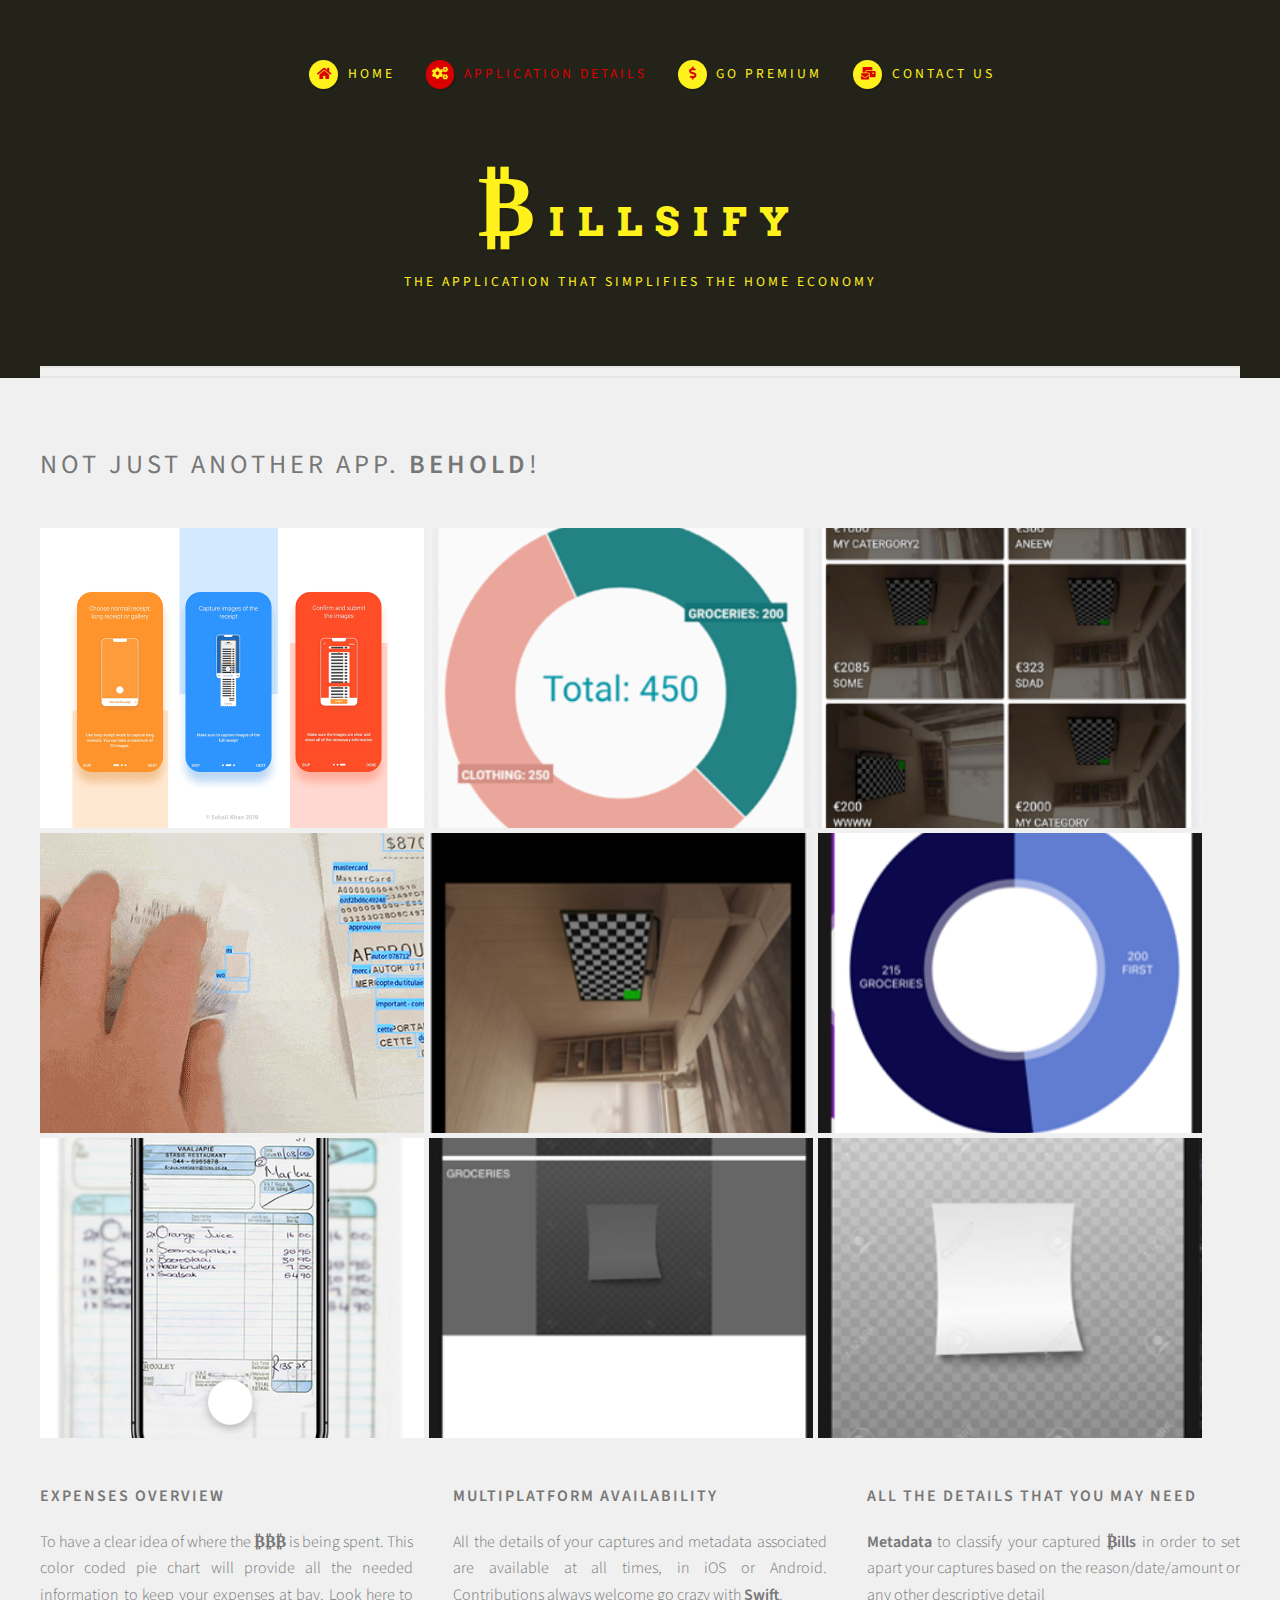
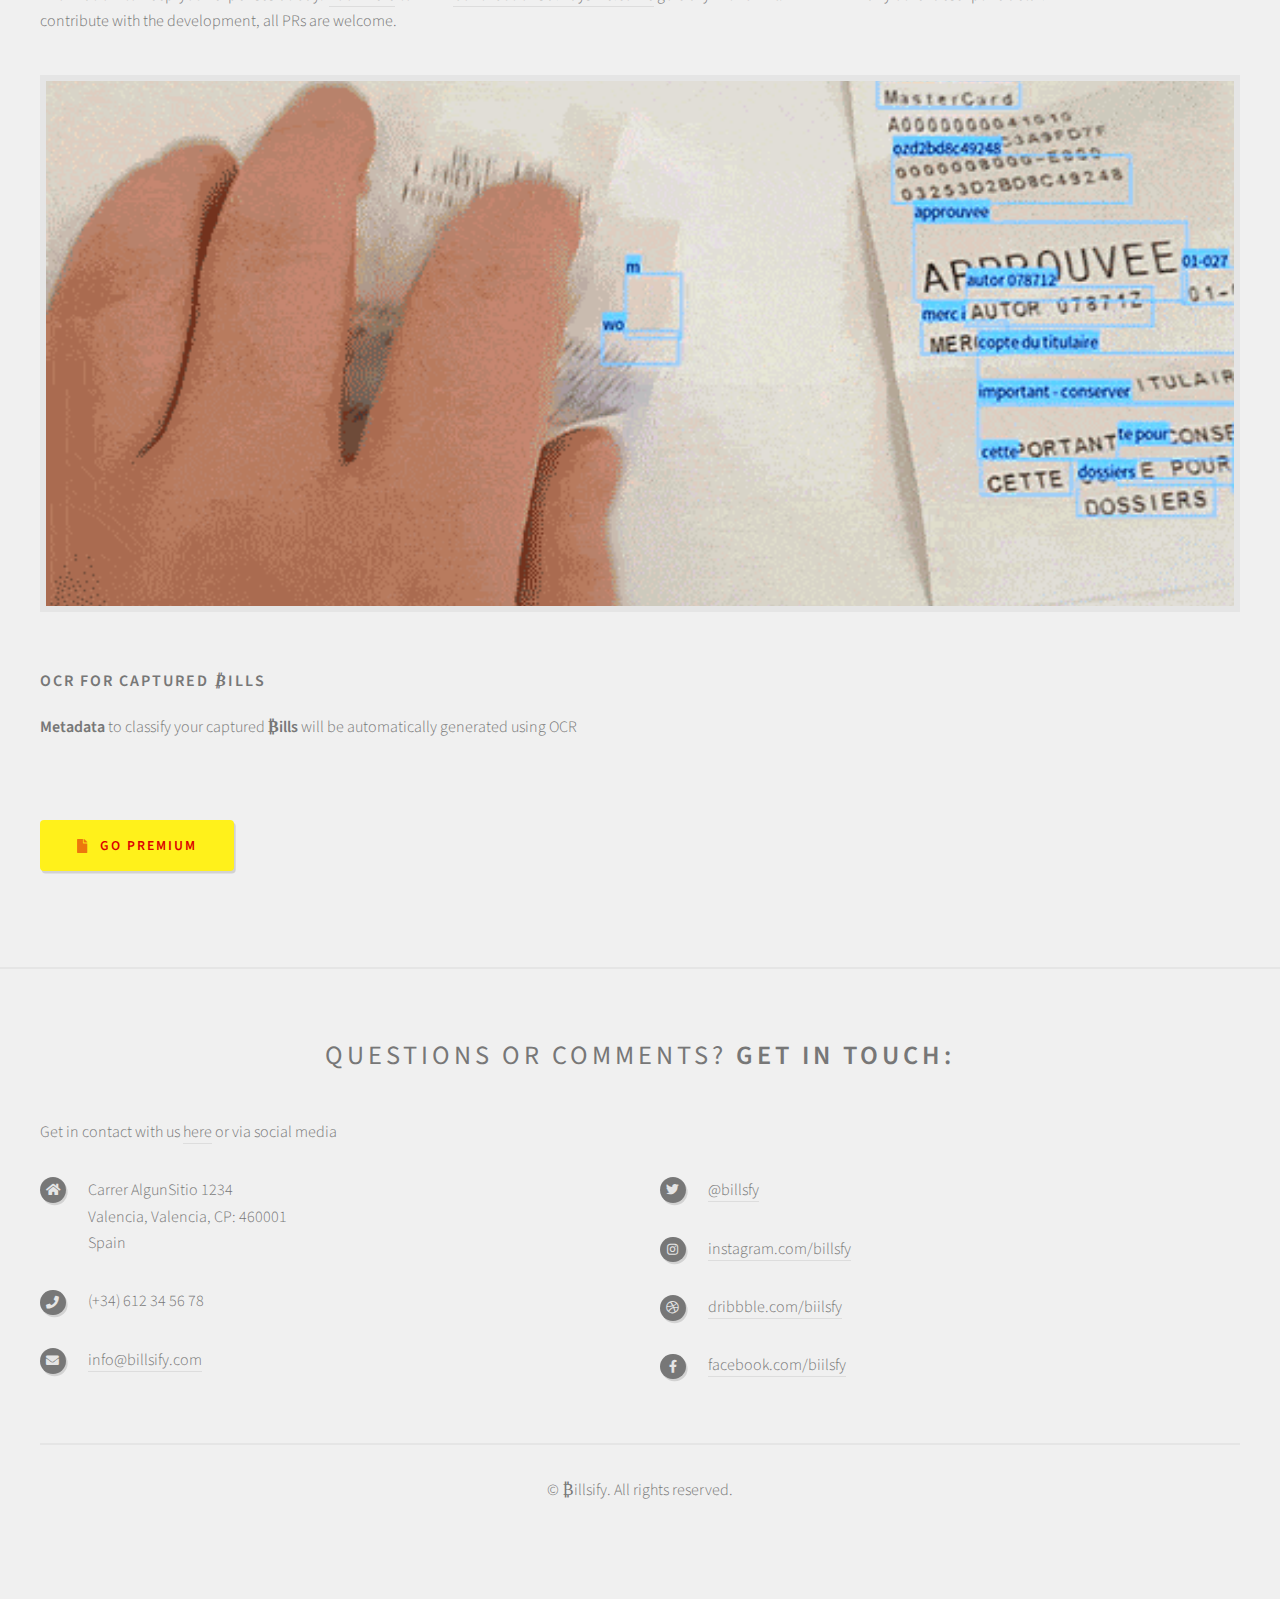
==== commit bb7a2daa: "Fixes styles and cleanup code" ====
--- a/views/application_details.html
+++ b/views/application_details.html
@@ -319,7 +319,7 @@
 				<button class="pswp__button pswp__button--zoom" title="Zoom in/out"></button>
 
 				<!-- Preloader demo https://codepen.io/dimsemenov/pen/yyBWoR -->
-				<!-- element will get class pswp__preloader--active when preloader is running -->
+				<!-- element will get class pswp__preloader-active when preloader is running -->
 				<div class="pswp__preloader">
 					<div class="pswp__preloader__icn">
 						<div class="pswp__preloader__cut">
--- a/css/main.css
+++ b/css/main.css
@@ -1504,9 +1504,9 @@
 .image img {
 	display: block;
 	width: 100%;
-	height: 750px;
+	height: 525px;
 	object-fit: cover;
-	object-position: top;
+	object-position: center;
 }
 
 .image.fit {
@@ -1669,13 +1669,14 @@
 	font-weight: 600;
 	text-transform: uppercase;
 	color: var(--body-basic-color);
-	display: block;
-	margin: 0 0 1em 0;
+	display: inline-block;
+	margin: 0 2em 1em 0;
 }
 
 form input[type="text"],
 form input[type="email"],
 form input[type="password"],
+form input[type="number"],
 form select,
 form textarea {
 	-moz-transition: background-color 0.25s ease-in-out;
@@ -1696,6 +1697,7 @@
 form input[type="text"]:focus,
 form input[type="email"]:focus,
 form input[type="password"]:focus,
+form input[type="number"]:focus,
 form select:focus,
 form textarea:focus {
 	background: var(--body-bg);
@@ -2160,10 +2162,57 @@
 }
 
 /* Map */
+
 #map {
 	height: 800px;
 	width: 100%;
 	margin: 4em 0;
+}
+
+/* Gallery */
+
+.my-gallery {
+	width: 100%;
+	float: left;
+}
+.my-gallery img {
+	width: 100%;
+	height: 100%;
+	object-position: center;
+	object-fit: cover;
+}
+.my-gallery figure {
+	display: block;
+	float: left;
+	margin: 0 5px 5px 0;
+	width: 32%;
+	height: 300px;
+	overflow: hidden;
+}
+.my-gallery figcaption {
+	display: none;
+}
+
+/* News Feed */
+
+.news img {
+	height: auto !important;
+	min-height: 200px;
+}
+.news .image {
+	width: 45%;
+}
+.news .title {
+	text-align: start;
+}
+.news .title .date {
+	font-style: italic;
+}
+.news .author {
+	text-align: end;
+}
+.news .description {
+	min-height: 130px;
 }
 
 /* XLarge */
@@ -2462,46 +2511,4 @@
 		border-left: 0;
 	}
 
-}
-
-.my-gallery {
-	width: 100%;
-	float: left;
-}
-.my-gallery img {
-	width: 100%;
-	height: 100%;
-	object-position: center;
-	object-fit: cover;
-}
-.my-gallery figure {
-	display: block;
-	float: left;
-	margin: 0 5px 5px 0;
-	width: 32%;
-	height: 300px;
-	overflow: hidden;
-}
-.my-gallery figcaption {
-	display: none;
-}
-
-.news img {
-	height: auto !important;
-	min-height: 200px;
-}
-.news .image {
-	width: 45%;
-}
-
-.news .title {
-	text-align: start;
-}
-
-.news .title .date {
-	font-style: italic;
-}
-
-.news .author {
-	text-align: end;
 }